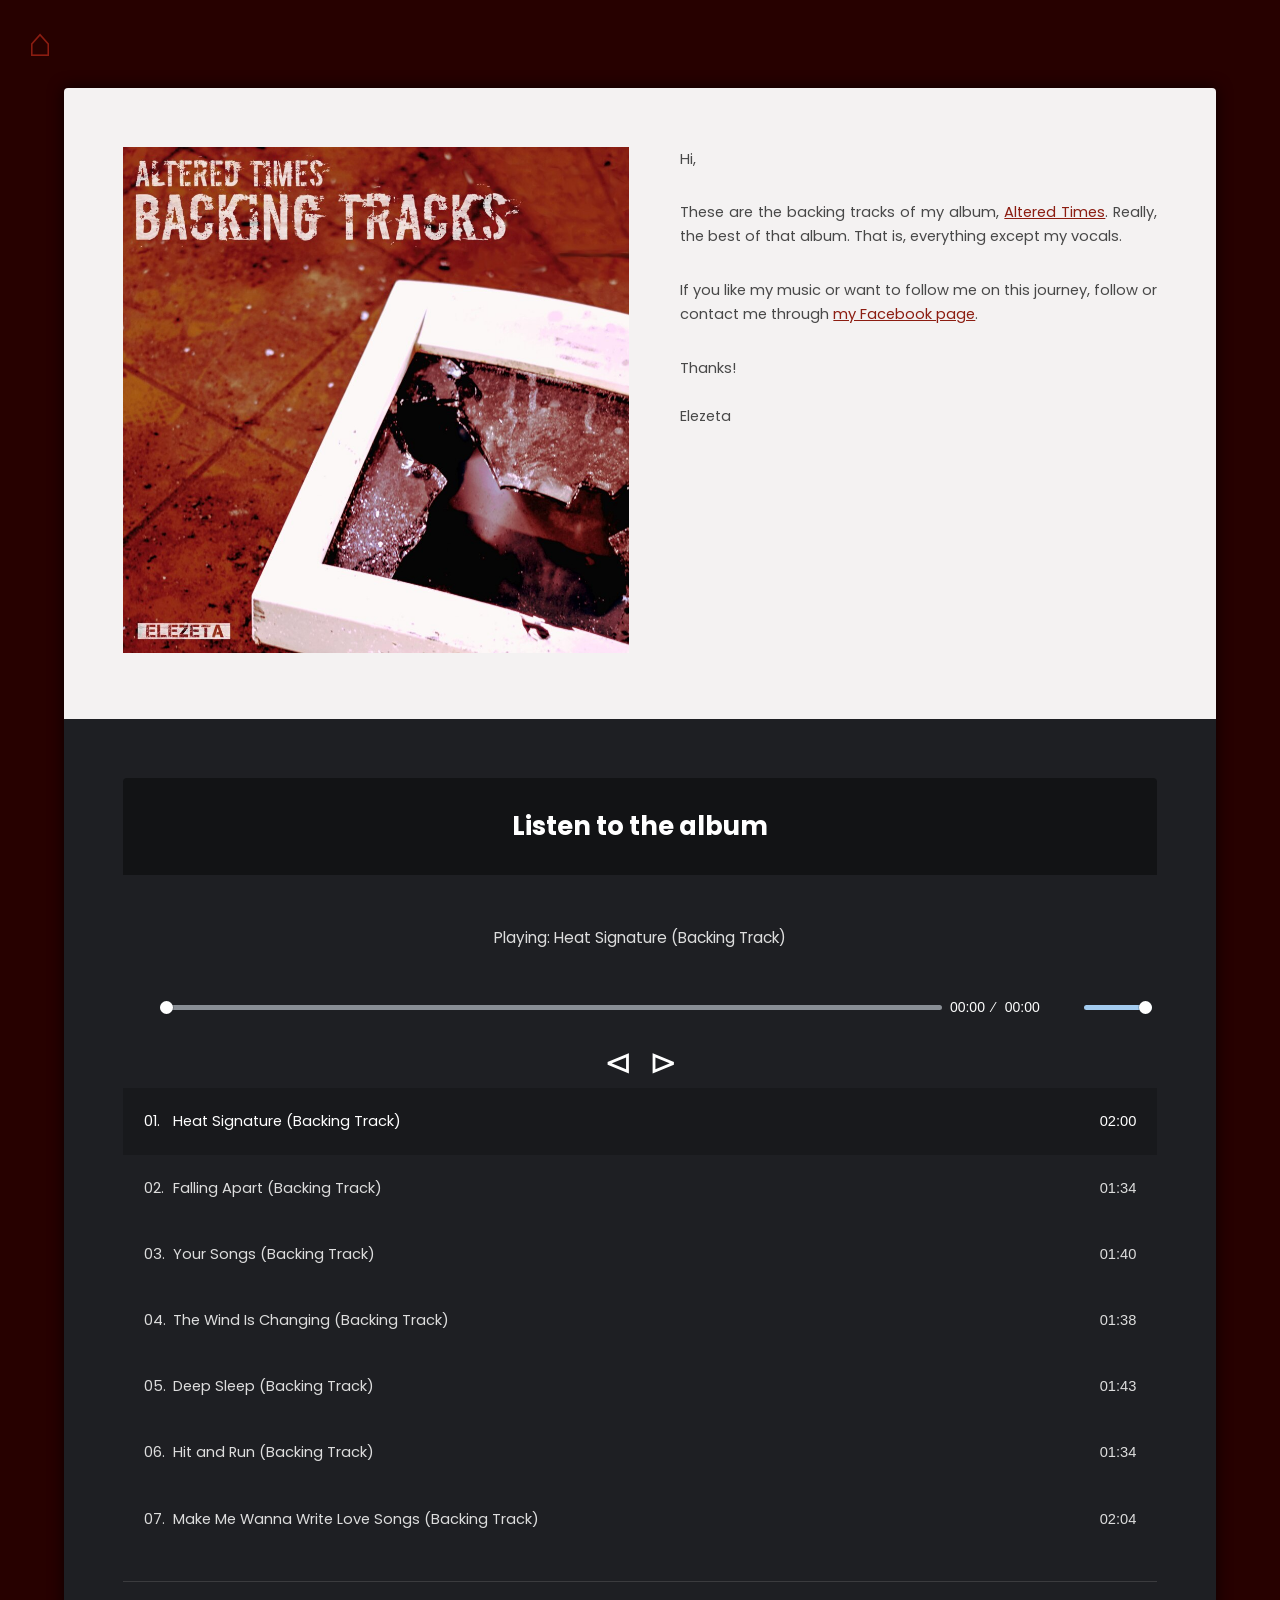
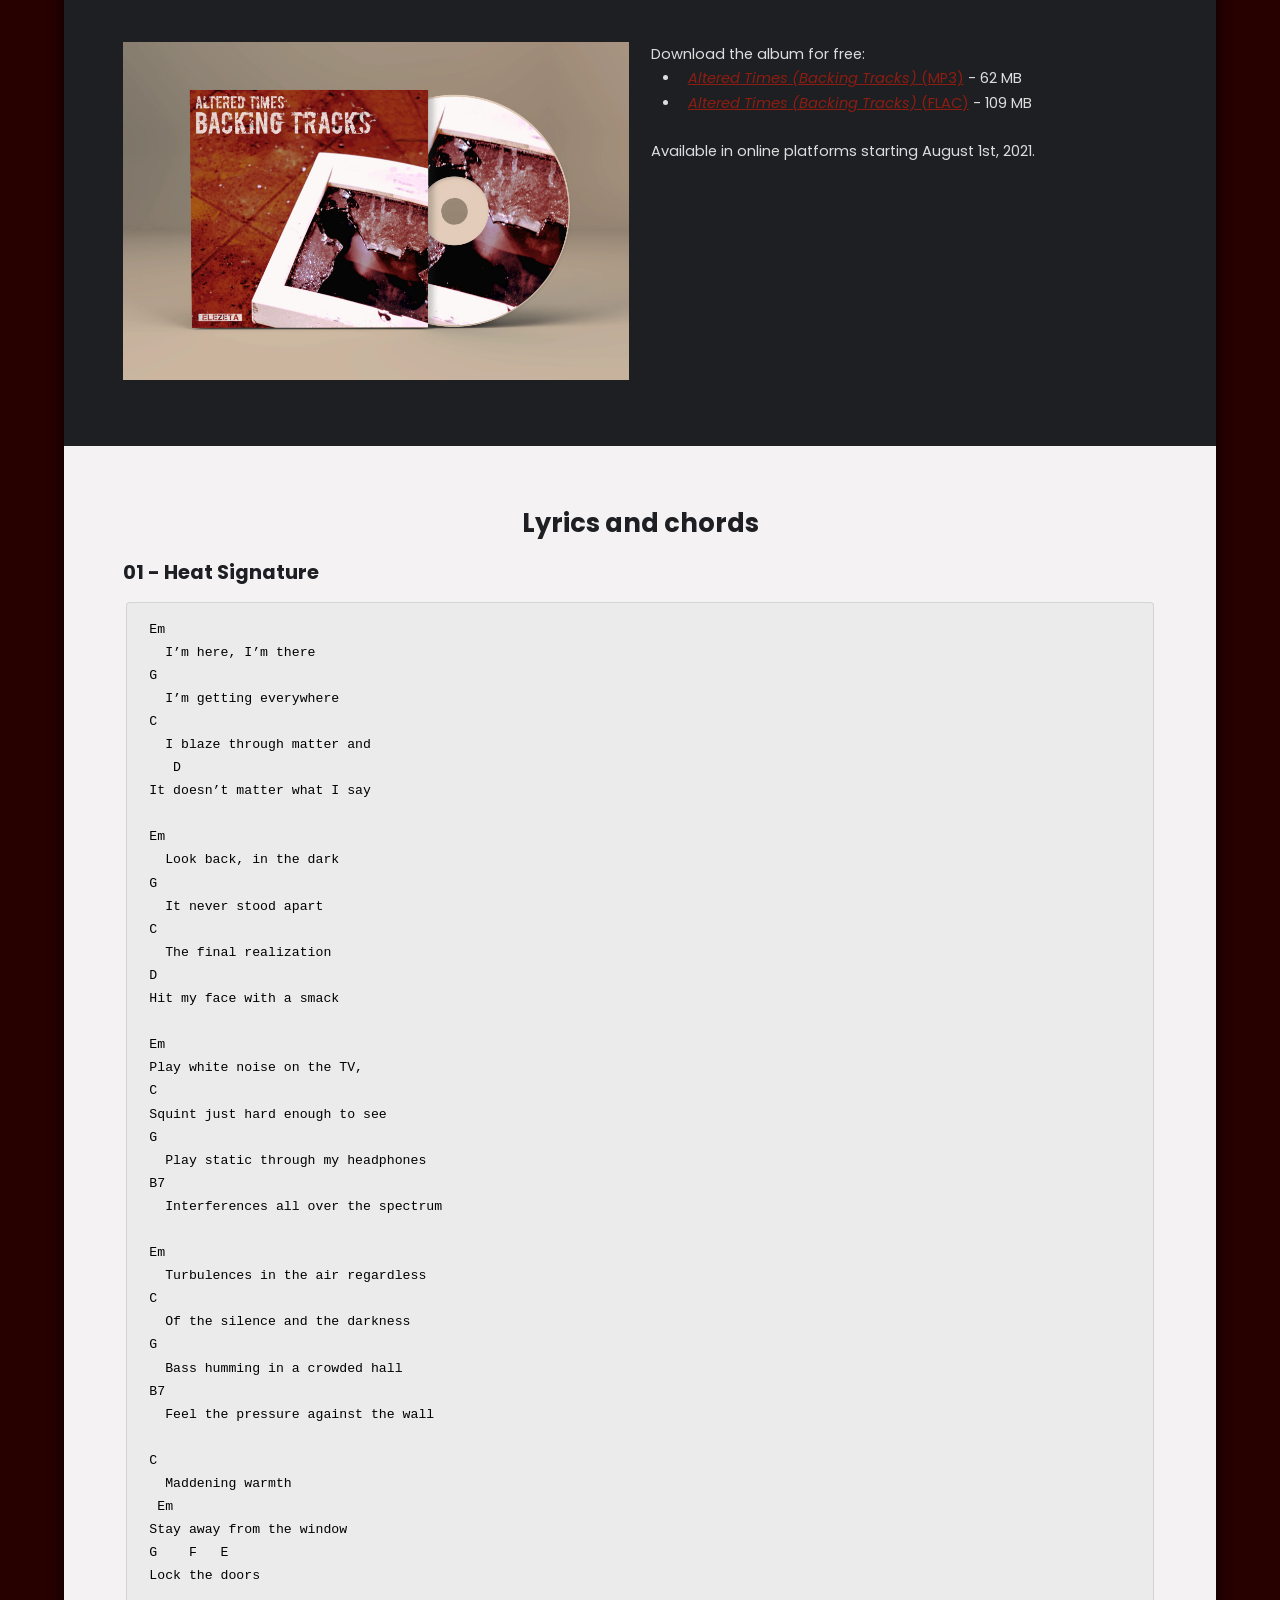
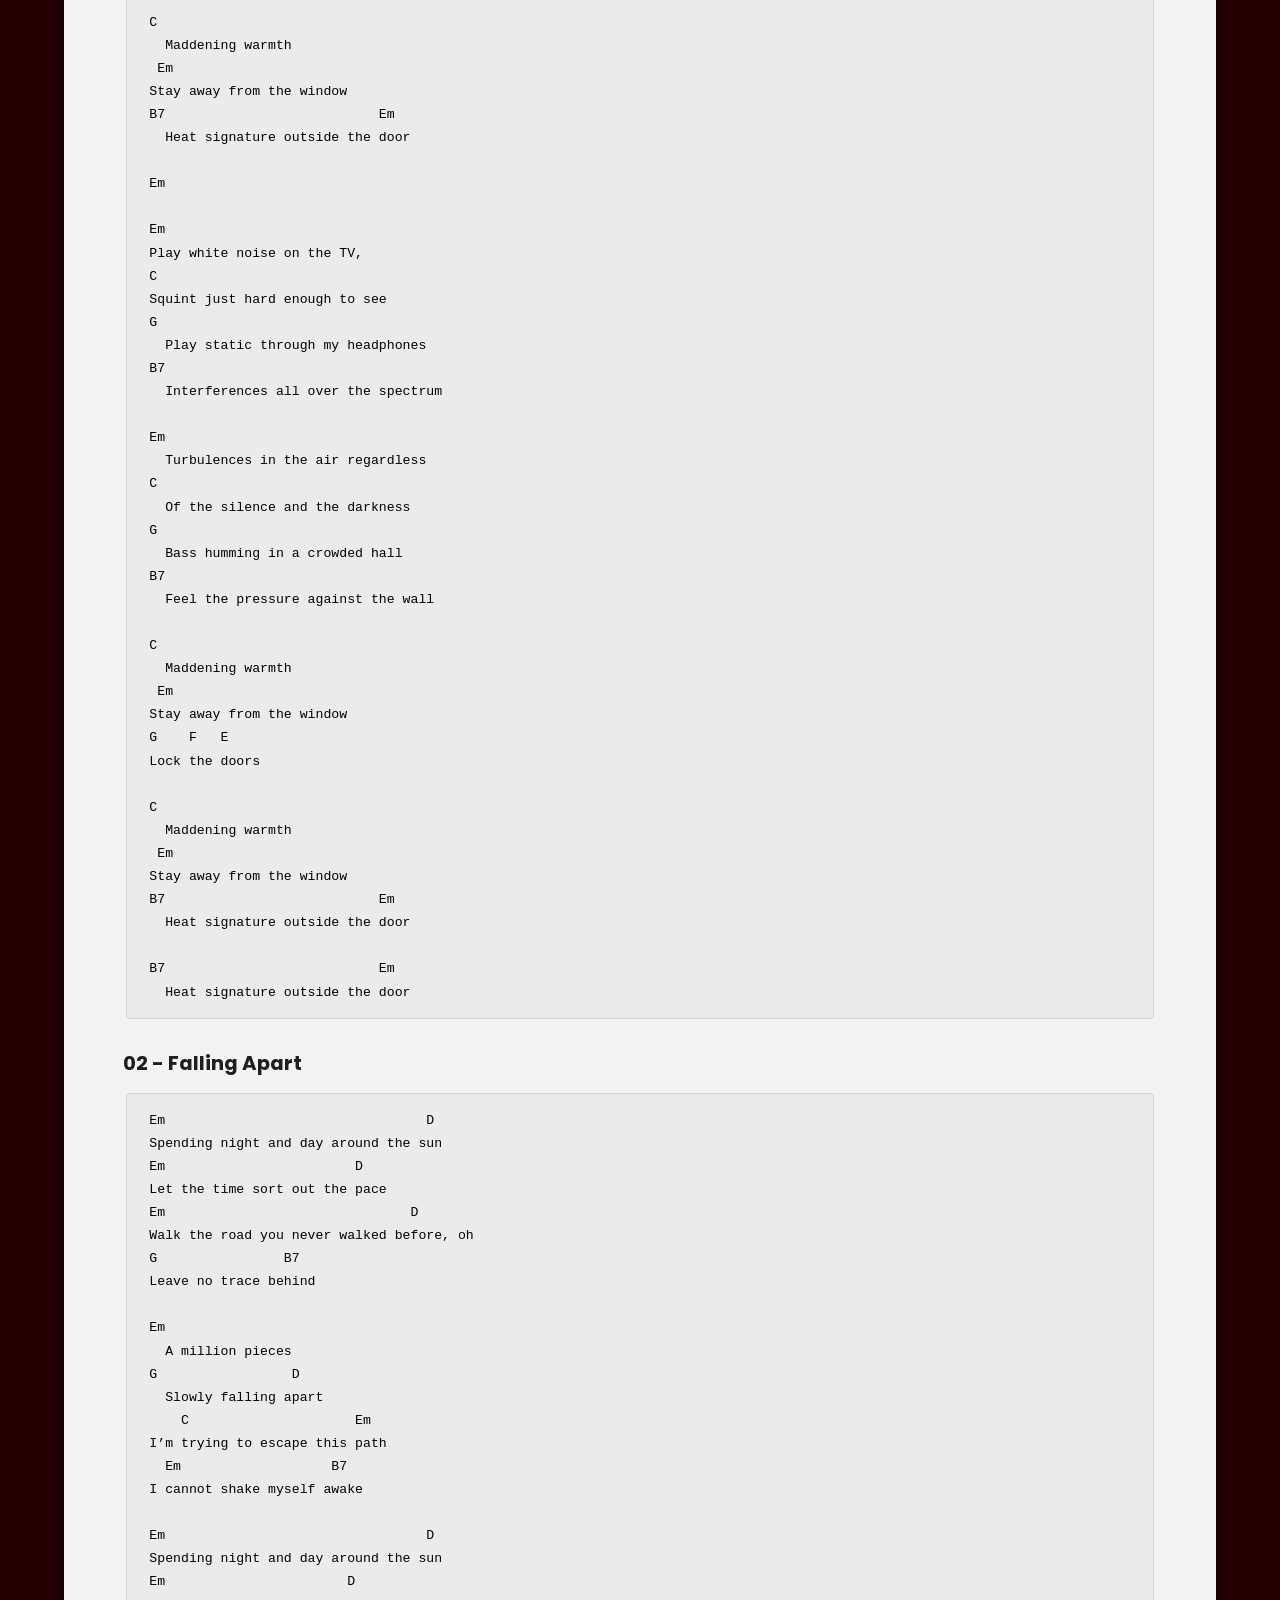
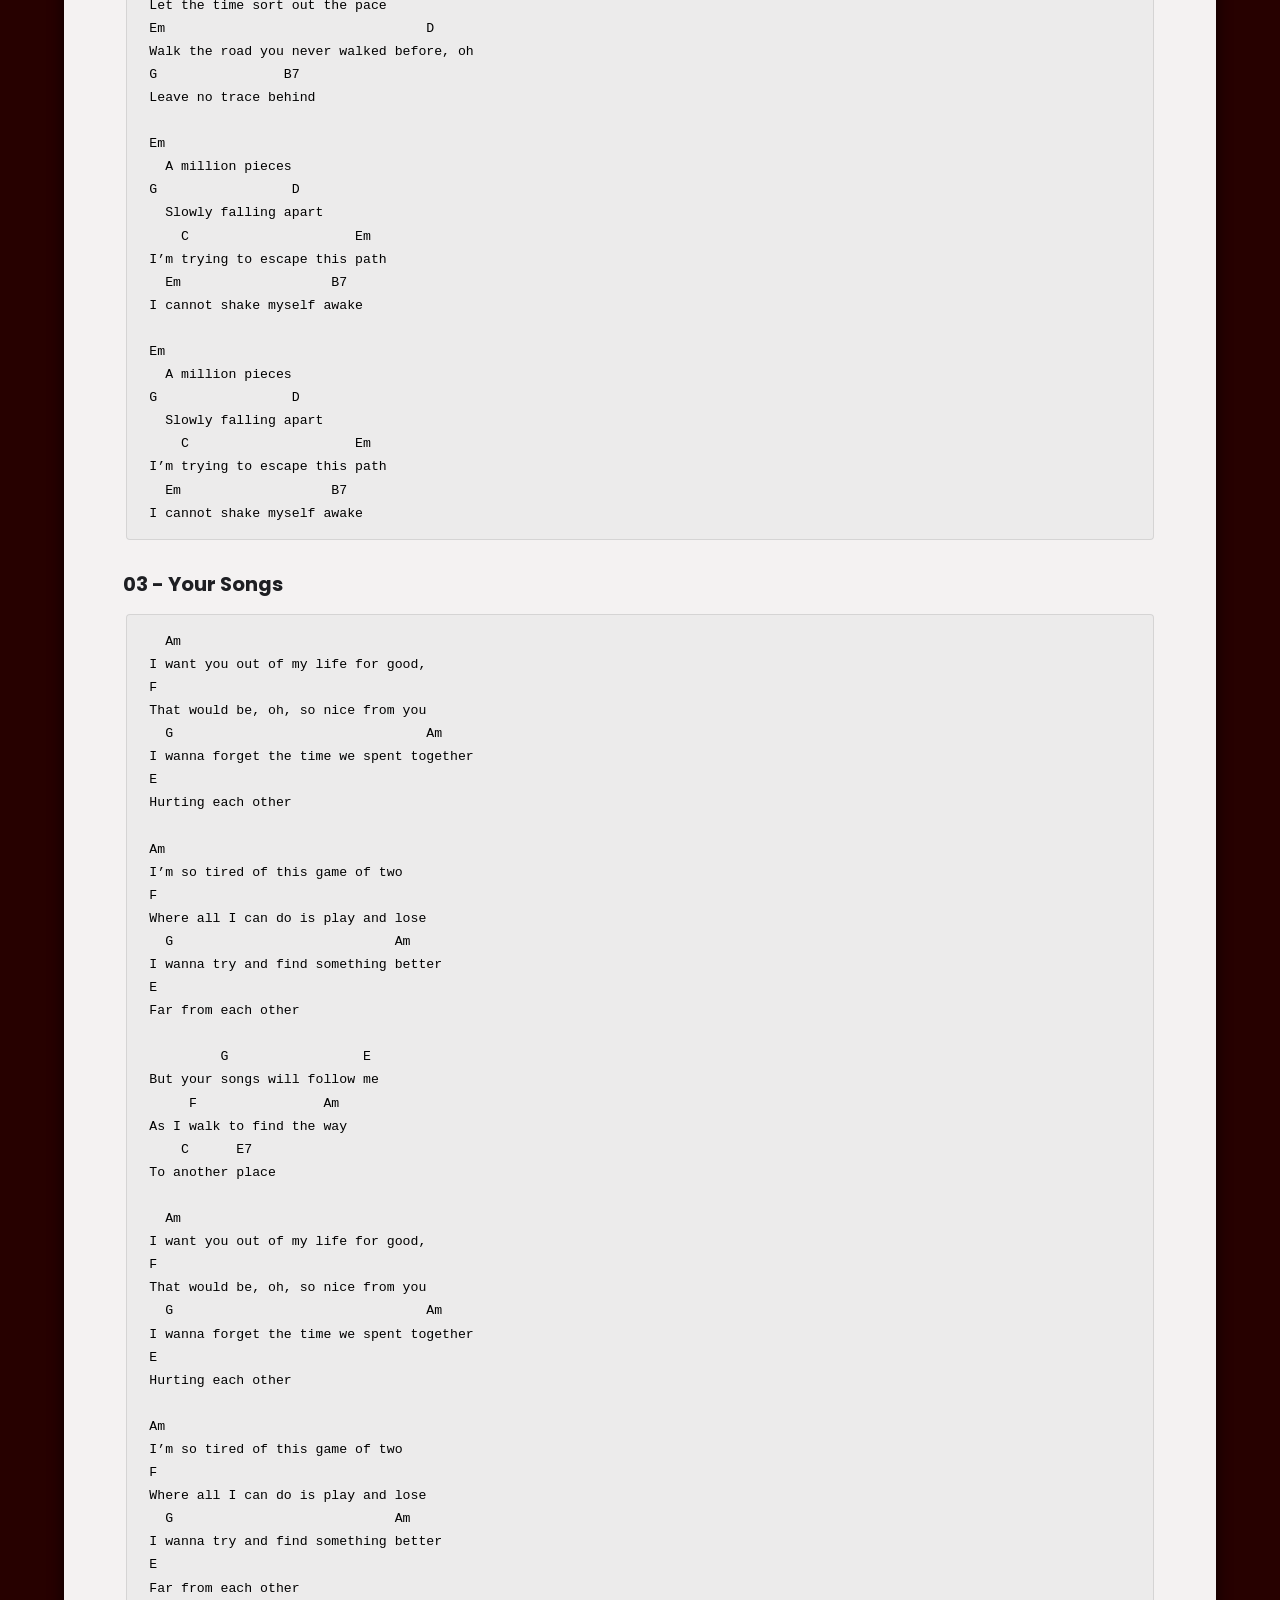
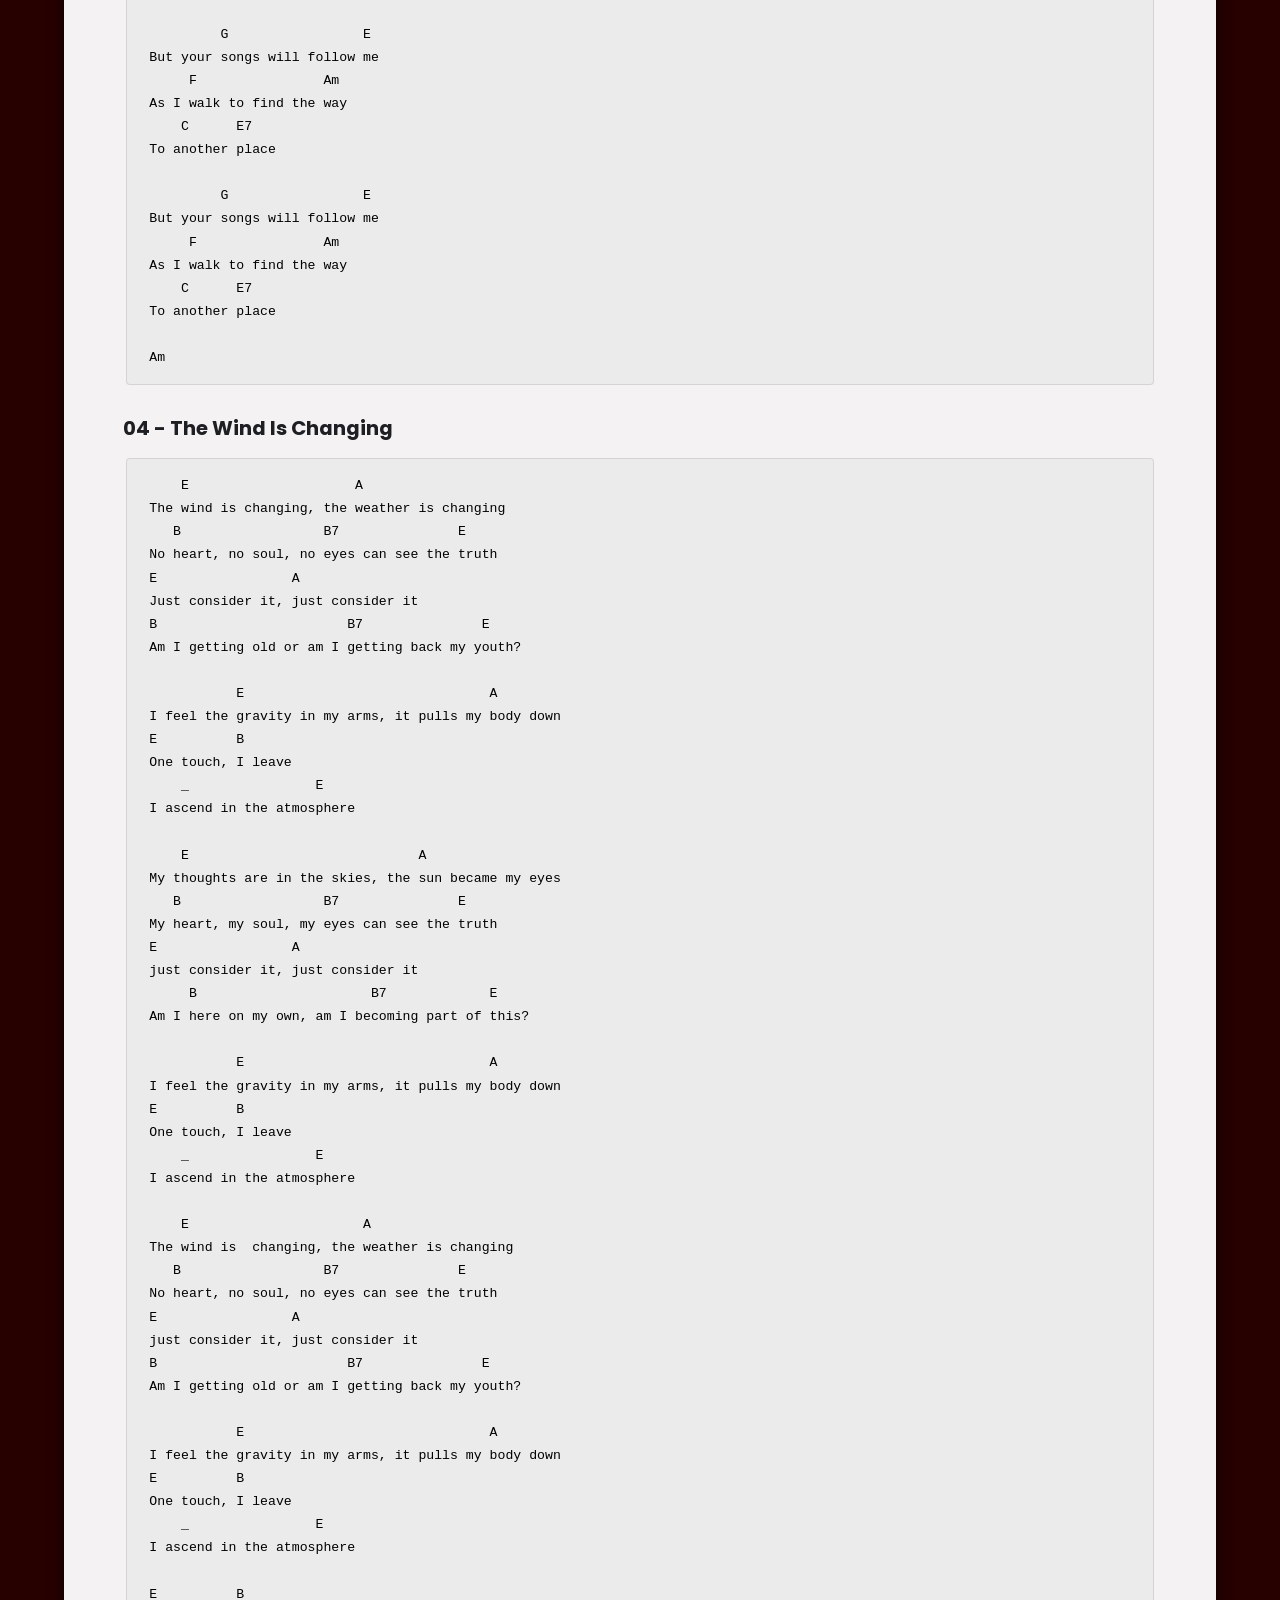
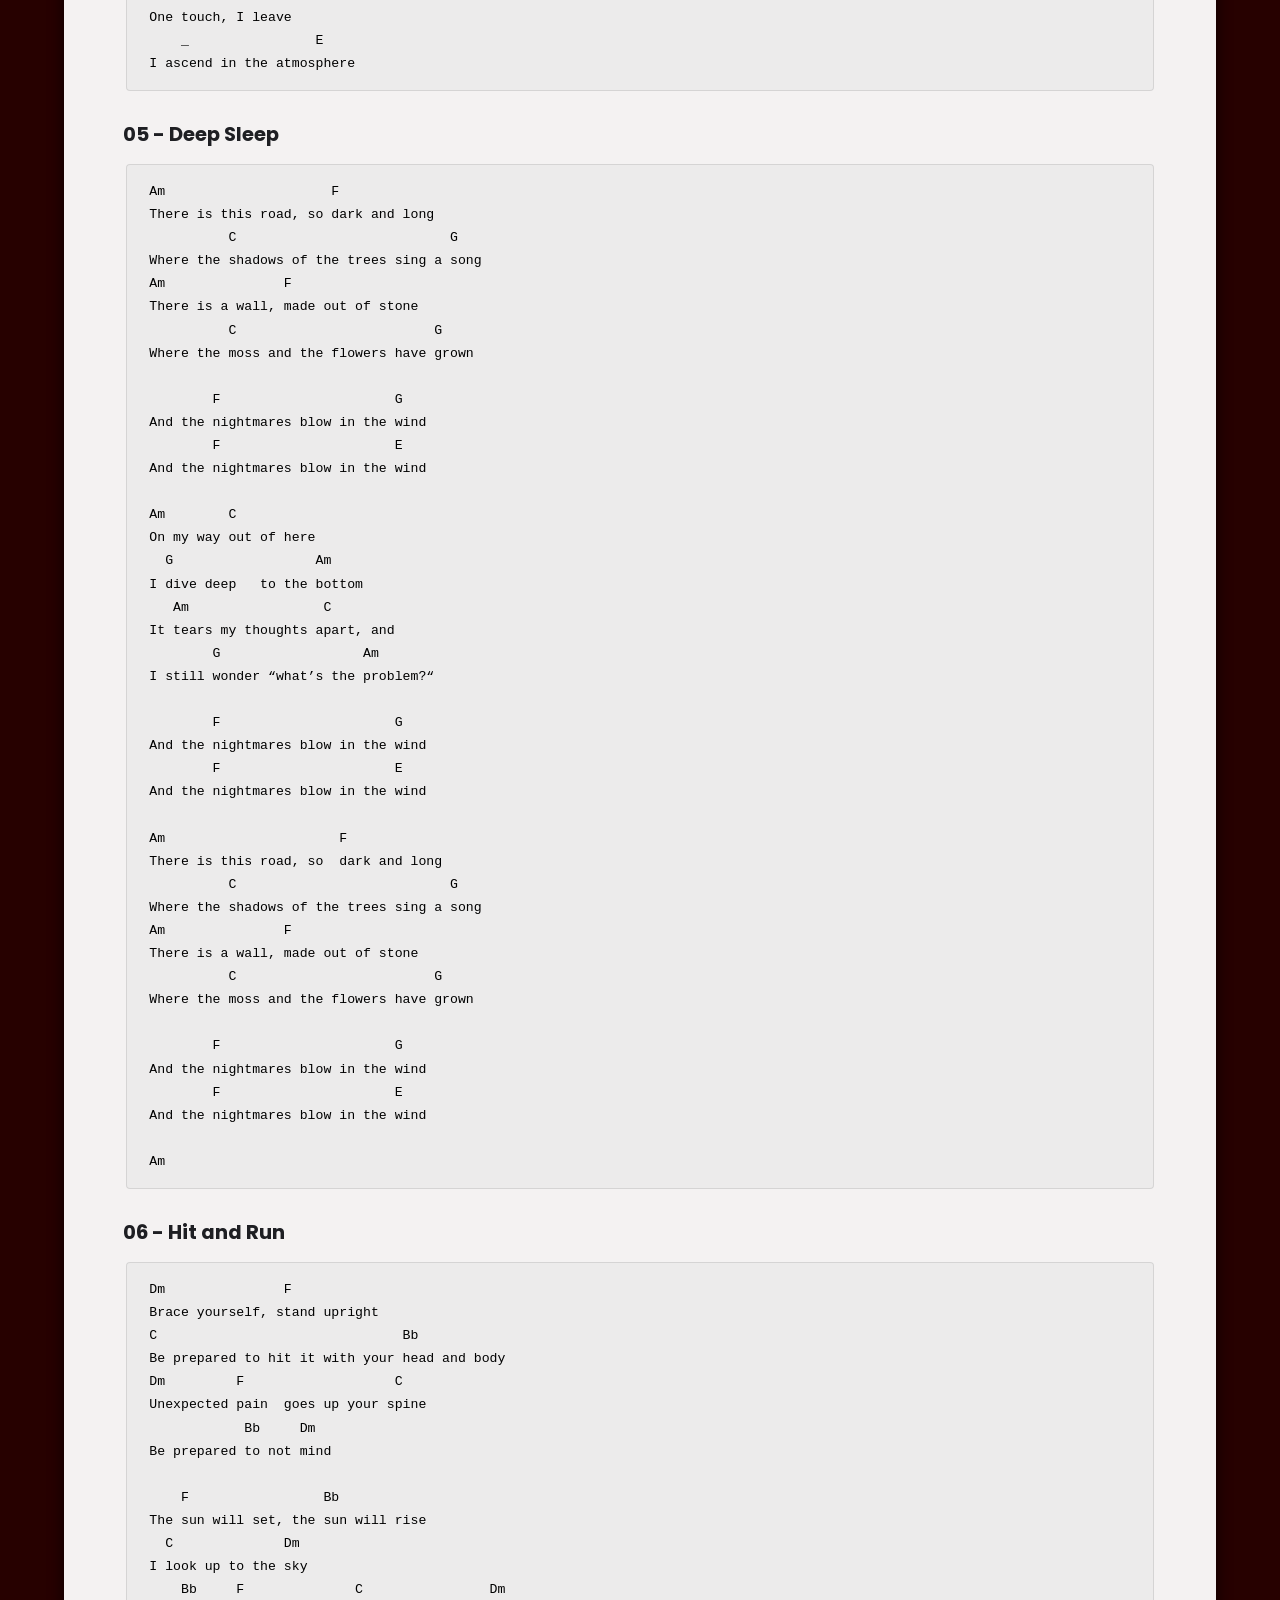
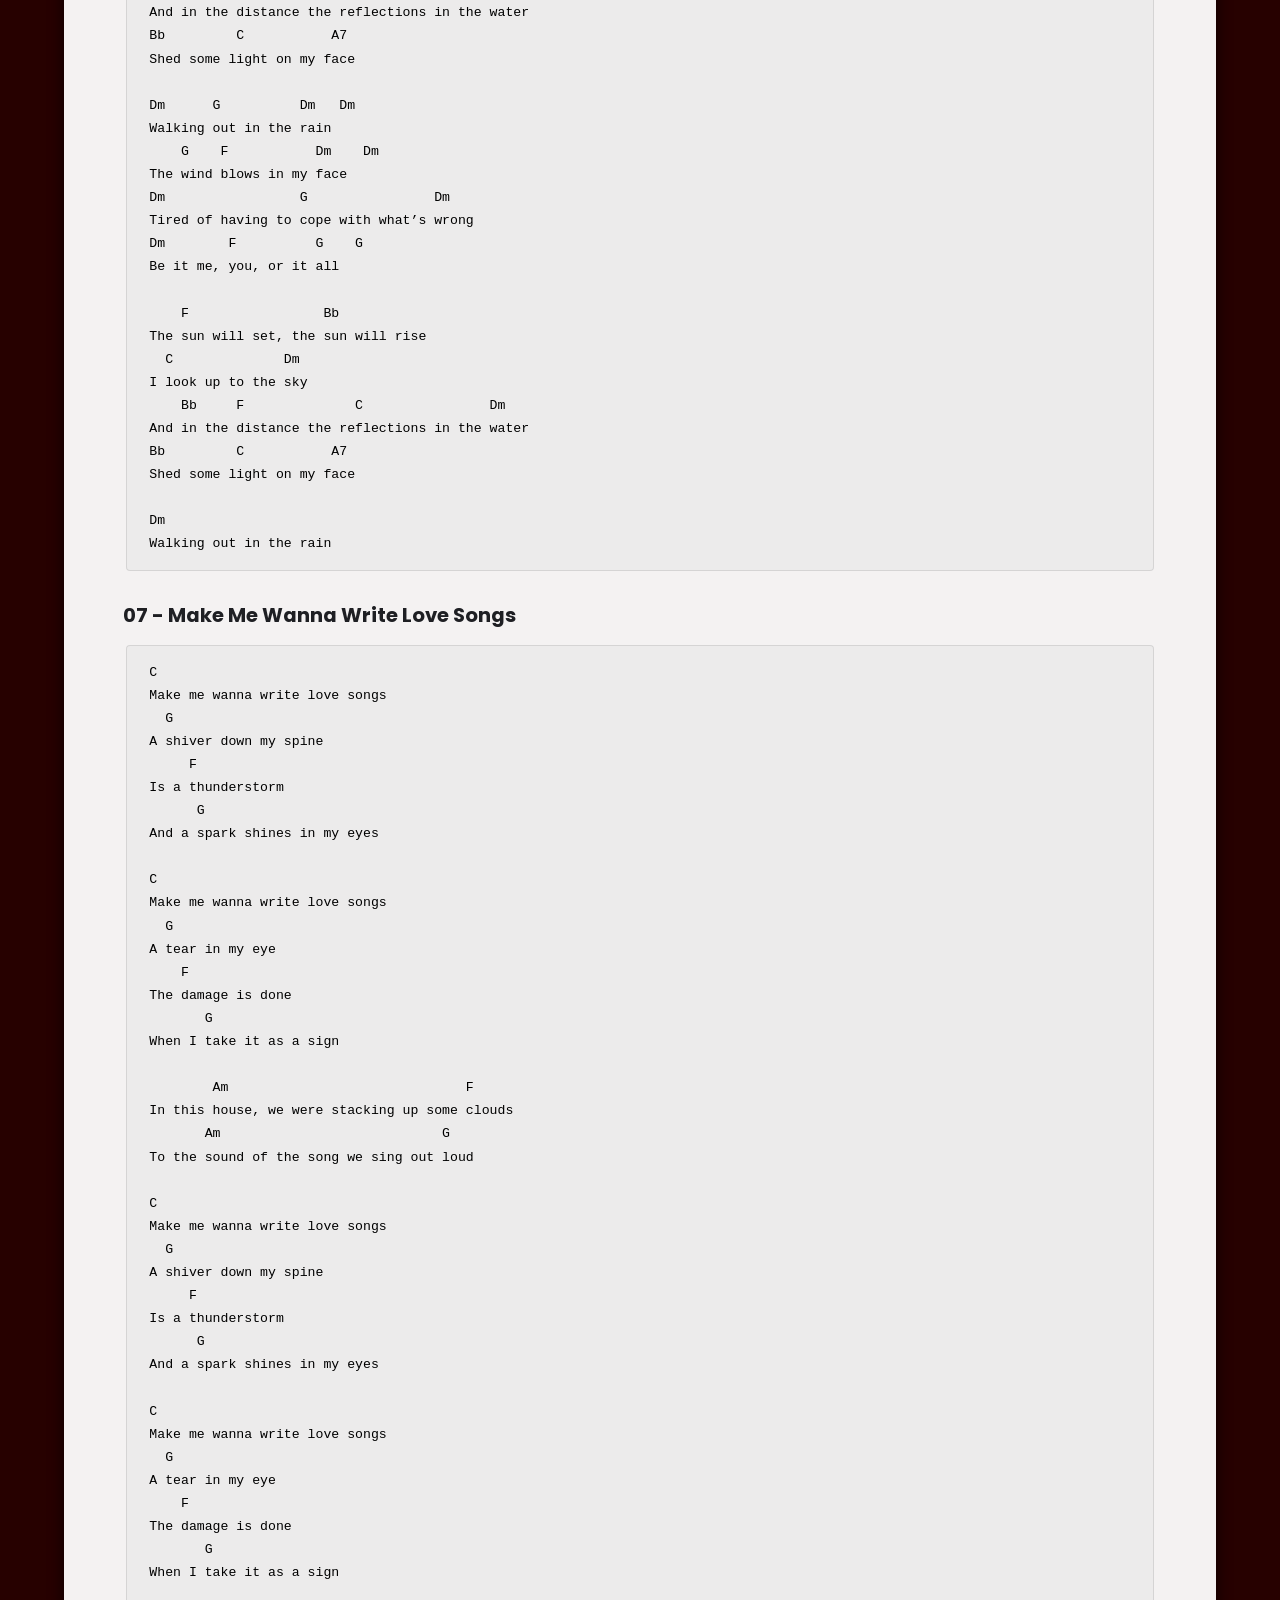
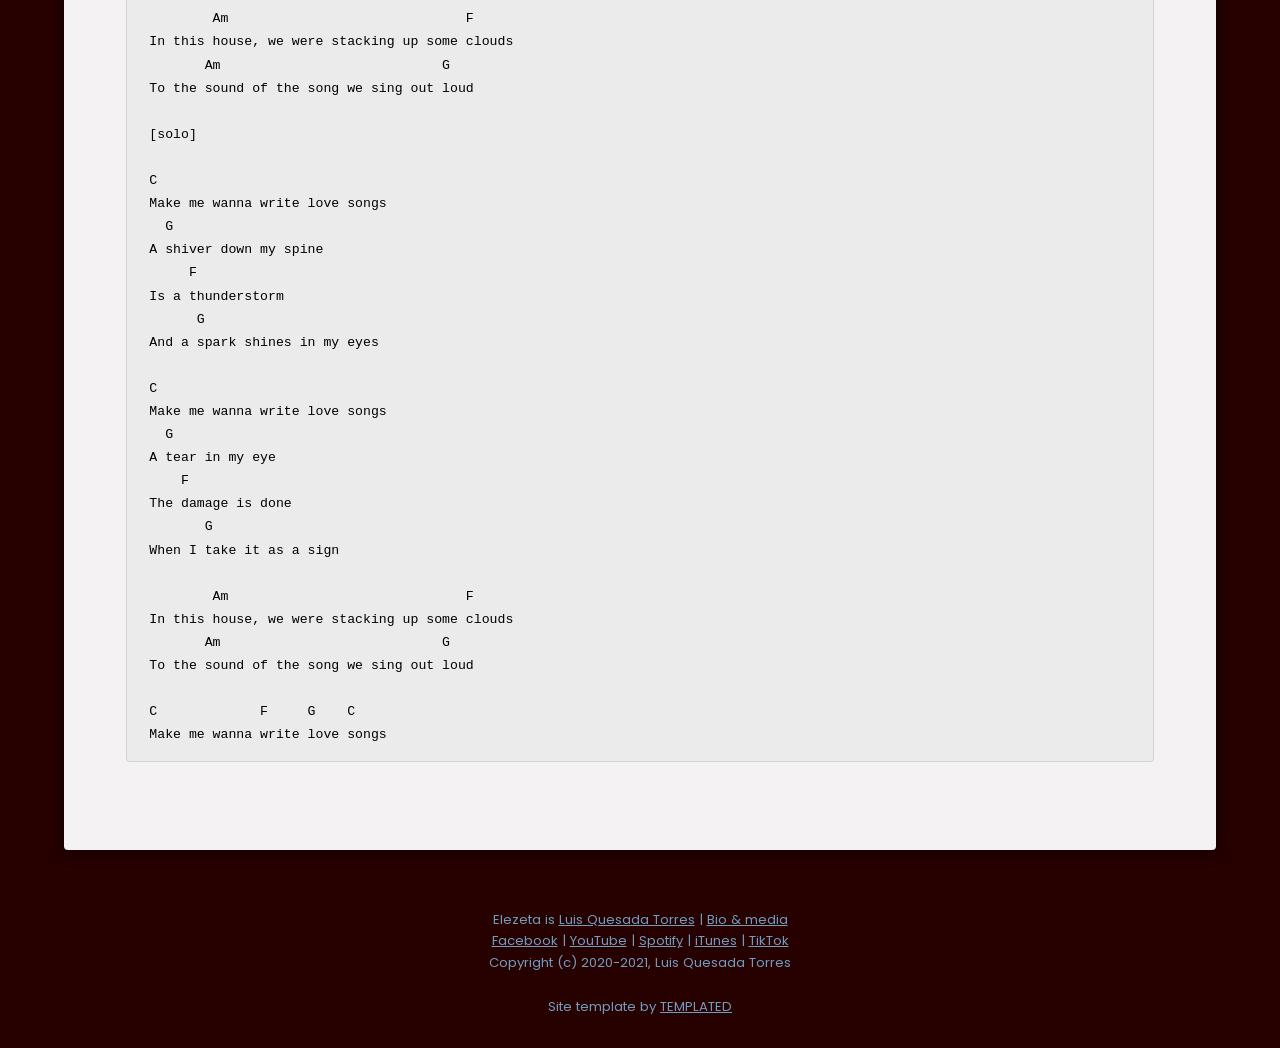
==== altered-times-backing-tracks/index.html @ d0dc77b2 "Update" ====
<!DOCTYPE HTML>
<!--
	Caminar by TEMPLATED
	templated.co @templatedco
	Released for free under the Creative Commons Attribution 3.0 license (templated.co/license)
-->
<html lang="es">
	<head>
		<title>Elezeta - Altered Times (Backing Tracks)</title>
		<meta charset="utf-8" />
		<meta name="viewport" content="width=device-width, initial-scale=1" />
                <meta property="og:url" content="https://elezeta.com/altered-times-backing-tracks/">
                <meta property="og:type" content="website">
                <meta property="og:title" content="Elezeta - Altered Times (Backing Tracks)">
                <meta property="og:site_name" content="Elezeta">
                <meta property="og:description" content="The backing tracks of the Altered Times indie pop-rock album.">
                <meta property="og:locale" content="en_US">
                <meta property="og:image" content="http://elezeta.com/altered-times-backing-tracks/cardpic.png">
                <meta property="og:image:secure_url" content="https://elezeta.com/altered-times-backing-tracks/cardpic.png">
                <meta property="og:image:width" content="3000">
                <meta property="og:image:height" content="1575">
                <meta property="og:image:type" content="image/png">
                <meta property="og:image:alt" content="A computer monitor on the floor with a a shattered screen.">
                <meta name="twitter:image:alt" content="A computer monitor on the floor with a a shattered screen.">
                <meta name="twitter:card" content="summary_large_image">
		<link rel="stylesheet" href="main.css" />
		<link rel="stylesheet" href="plyr.css" />
		<link rel="stylesheet" href="player.css" />
		<link rel="icon" type="image/png" href="favicon.png">
	</head>
	<body>
<div class="home"><a href="/">⌂</a></div>

		<!-- Main -->
			<section id="main">
				<div class="inner">

				<!-- One -->
					<section id="one" class="wrapper style1 table">

						<div class="content">
							<div class="row">
								<div class="cell">
									<img src="picture.jpg" class="image space" alt=""/>
								</div><div class="cell"><div class="left">
									<p>Hi,</p>
									<p>These are the backing tracks of my album, <a href="../altered-times">Altered Times</a>. Really, the best of that album. That is, everything except my vocals.</p>
									<p>If you like my music or want to follow me on this journey, follow or contact me through <a href="https://www.facebook.com/elezetamusic">my Facebook page</a>.</p>
									<p>Thanks!<br/><br/>
									Elezeta</p>
								</div></div>
							</div>
						</div>
					</section>

				<!-- Two -->
					<section id="two" class="wrapper style2">
						<header>
							<h2>Listen to the album</h2>
						</header>
						<div class="content">
<div class="containnr">
    <div class="column add-bottom">
        <div id="mainwrap">
            <div id="nowPlay">
                <span id="npAction">Paused...</span><span id="npTitle"></span>
            </div>
            <div id="audiowrap">
                <div id="audio0">
                    <audio id="audio1" preload controls>Your browser does not support HTML5 Audio! 😢</audio>
                </div>
                <div id="tracks">
                    <a id="btnPrev">&vltri;</a><a id="btnNext">&vrtri;</a>
                </div>
            </div>
            <div id="plwrap">
                <ul id="plList"></ul>
            </div>
        </div>
    </div>
    <div class="column add-bottom center">
    </div>
</div>

<hr>
    <div style="margin-bottom: 60px">
    </div>
	<div class="row">
		<div class="cell">
			<img src="cdshoot.jpg" class="cdshoot" alt="CD picture"/>
			<br/>
		</div>
		<div class="cell">
			Download the album for free:<ul class="margin">
				<li><a href="https://github.com/elezetamusic/elezetamusic.github.io/releases/download/altered-times-backing-tracks/Elezeta.-.Altered.Times.Backing.Tracks.mp3.zip"><i>Altered Times (Backing Tracks)</i> (MP3)</a> - 62 MB</li>
				<li><a href="https://github.com/elezetamusic/elezetamusic.github.io/releases/download/altered-times-backing-tracks/Elezeta.-.Altered.Times.Backing.Tracks.flac.zip"><i>Altered Times (Backing Tracks)</i> (FLAC)</a> - 109 MB</li>
			</ul>
			<br/>

			Available in online platforms starting August 1st, 2021.
			<!--You may also listen to the album at:<ul class="margin">
				<li><a href="https://www.youtube.com/watch?v=oWQQcstIuN0&list=OLAK5uy_l_w-8zlT-72KpCSPhkG1jiLBNpq1YJeOE">YouTube</a></li>
				<li><a href="https://open.spotify.com/album/4JGRLgOyvFWrhU09dsMORC">Spotify</a></li>
				<li><a href="https://music.apple.com/us/album/shelter/1528216720">iTunes</a></li>
			</ul>-->
			<br/>
		</div>
	</div>
</div>
</section>

				<!-- Three -->
					<section id="three" class="wrapper style1">
						<div class="content">
                                                <header class="special">
                                                        <h2>Lyrics and chords</h2>
                                                </header>
<h3 tabindex="0">01 - Heat Signature</h3>
<pre><code>Em
  I’m here, I’m there
G
  I’m getting everywhere
C
  I blaze through matter and
   D
It doesn’t matter what I say

Em
  Look back, in the dark
G
  It never stood apart
C
  The final realization
D
Hit my face with a smack

Em
Play white noise on the TV,
C
Squint just hard enough to see
G
  Play static through my headphones
B7
  Interferences all over the spectrum

Em
  Turbulences in the air regardless
C
  Of the silence and the darkness
G
  Bass humming in a crowded hall
B7
  Feel the pressure against the wall

C
  Maddening warmth
 Em
Stay away from the window
G    F   E
Lock the doors

C
  Maddening warmth
 Em
Stay away from the window
B7                           Em
  Heat signature outside the door

Em

Em
Play white noise on the TV,
C
Squint just hard enough to see
G
  Play static through my headphones
B7
  Interferences all over the spectrum

Em
  Turbulences in the air regardless
C
  Of the silence and the darkness
G
  Bass humming in a crowded hall
B7
  Feel the pressure against the wall

C
  Maddening warmth
 Em
Stay away from the window
G    F   E
Lock the doors

C
  Maddening warmth
 Em
Stay away from the window
B7                           Em
  Heat signature outside the door

B7                           Em
  Heat signature outside the door
</code></pre>

<h3 tabindex="0">02 - Falling Apart</h3>
<pre><code>Em                                 D
Spending night and day around the sun
Em                        D
Let the time sort out the pace
Em                               D
Walk the road you never walked before, oh
G                B7
Leave no trace behind 

Em 
  A million pieces
G                 D
  Slowly falling apart
    C                     Em
I’m trying to escape this path
  Em                   B7
I cannot shake myself awake

Em                                 D
Spending night and day around the sun
Em                       D
Let the time sort out the pace
Em                                 D
Walk the road you never walked before, oh
G                B7
Leave no trace behind 

Em 
  A million pieces
G                 D
  Slowly falling apart
    C                     Em
I’m trying to escape this path
  Em                   B7
I cannot shake myself awake

Em 
  A million pieces
G                 D
  Slowly falling apart
    C                     Em
I’m trying to escape this path
  Em                   B7
I cannot shake myself awake
</code></pre>

<h3 tabindex="0">03 - Your Songs</h3>
<pre><code>  Am
I want you out of my life for good,
F
That would be, oh, so nice from you
  G                                Am
I wanna forget the time we spent together
E
Hurting each other

Am
I’m so tired of this game of two 
F
Where all I can do is play and lose
  G                            Am
I wanna try and find something better
E
Far from each other

         G                 E
But your songs will follow me
     F                Am
As I walk to find the way
    C      E7
To another place

  Am
I want you out of my life for good,
F
That would be, oh, so nice from you
  G                                Am
I wanna forget the time we spent together
E
Hurting each other

Am
I’m so tired of this game of two 
F
Where all I can do is play and lose
  G                            Am
I wanna try and find something better
E
Far from each other

         G                 E
But your songs will follow me
     F                Am
As I walk to find the way
    C      E7
To another place

         G                 E
But your songs will follow me
     F                Am
As I walk to find the way
    C      E7
To another place

Am
</code></pre>

<h3 tabindex="0">04 - The Wind Is Changing</h3>
<pre><code>    E                     A
The wind is changing, the weather is changing
   B                  B7               E
No heart, no soul, no eyes can see the truth
E                 A
Just consider it, just consider it
B                        B7               E
Am I getting old or am I getting back my youth?

           E                               A
I feel the gravity in my arms, it pulls my body down
E          B
One touch, I leave
    _                E 
I ascend in the atmosphere

    E                             A
My thoughts are in the skies, the sun became my eyes
   B                  B7               E
My heart, my soul, my eyes can see the truth
E                 A
just consider it, just consider it
     B                      B7             E
Am I here on my own, am I becoming part of this?

           E                               A
I feel the gravity in my arms, it pulls my body down
E          B
One touch, I leave
    _                E 
I ascend in the atmosphere

    E                      A
The wind is  changing, the weather is changing
   B                  B7               E
No heart, no soul, no eyes can see the truth
E                 A
just consider it, just consider it
B                        B7               E
Am I getting old or am I getting back my youth?

           E                               A
I feel the gravity in my arms, it pulls my body down
E          B
One touch, I leave
    _                E 
I ascend in the atmosphere

E          B
One touch, I leave
    _                E 
I ascend in the atmosphere
</code></pre>

<h3 tabindex="0">05 - Deep Sleep</h3>
<pre><code>Am                     F
There is this road, so dark and long
          C                           G
Where the shadows of the trees sing a song
Am               F
There is a wall, made out of stone
          C                         G
Where the moss and the flowers have grown

        F                      G
And the nightmares blow in the wind
        F                      E
And the nightmares blow in the wind

Am        C
On my way out of here
  G                  Am
I dive deep   to the bottom
   Am                 C
It tears my thoughts apart, and
        G                  Am
I still wonder “what’s the problem?“

        F                      G
And the nightmares blow in the wind
        F                      E
And the nightmares blow in the wind

Am                      F
There is this road, so  dark and long
          C                           G
Where the shadows of the trees sing a song
Am               F
There is a wall, made out of stone
          C                         G
Where the moss and the flowers have grown

        F                      G
And the nightmares blow in the wind
        F                      E
And the nightmares blow in the wind

Am
</code></pre>

<h3 tabindex="0">06 - Hit and Run</h3>
<pre><code>Dm               F
Brace yourself, stand upright
C                               Bb
Be prepared to hit it with your head and body
Dm         F                   C
Unexpected pain  goes up your spine
            Bb     Dm
Be prepared to not mind

    F                 Bb
The sun will set, the sun will rise
  C              Dm
I look up to the sky 
    Bb     F              C                Dm
And in the distance the reflections in the water
Bb         C           A7
Shed some light on my face

Dm      G          Dm   Dm
Walking out in the rain
    G    F           Dm    Dm
The wind blows in my face
Dm                 G                Dm
Tired of having to cope with what’s wrong
Dm        F          G    G
Be it me, you, or it all

    F                 Bb
The sun will set, the sun will rise
  C              Dm
I look up to the sky 
    Bb     F              C                Dm
And in the distance the reflections in the water
Bb         C           A7
Shed some light on my face

Dm
Walking out in the rain
</code></pre>

<h3 tabindex="0">07 - Make Me Wanna Write Love Songs</h3>
<pre><code>C
Make me wanna write love songs
  G
A shiver down my spine
     F
Is a thunderstorm
      G             
And a spark shines in my eyes

C
Make me wanna write love songs
  G
A tear in my eye
    F
The damage is done
       G             
When I take it as a sign

        Am                              F
In this house, we were stacking up some clouds
       Am                            G
To the sound of the song we sing out loud

C
Make me wanna write love songs
  G
A shiver down my spine
     F
Is a thunderstorm
      G             
And a spark shines in my eyes

C
Make me wanna write love songs
  G
A tear in my eye
    F
The damage is done
       G             
When I take it as a sign

        Am                              F
In this house, we were stacking up some clouds
       Am                            G
To the sound of the song we sing out loud

[solo]

C
Make me wanna write love songs
  G
A shiver down my spine
     F
Is a thunderstorm
      G             
And a spark shines in my eyes

C
Make me wanna write love songs
  G
A tear in my eye
    F
The damage is done
       G             
When I take it as a sign

        Am                              F
In this house, we were stacking up some clouds
       Am                            G
To the sound of the song we sing out loud

C             F     G    C
Make me wanna write love songs
</code></pre>
						</div>
					</section>

				</div>
			</section>

		<!-- Footer -->
                                        <footer id="footer">
                                        <div class="copyright" tabindex="-1">
                                        Elezeta is <a href="https://luisquesada.com" tabindex="-1">Luis Quesada Torres</a> | <a href="/about.html">Bio & media</a><br/>
<a href="https://www.facebook.com/elezetamusic">Facebook</a> | <a href="https://www.youtube.com/elezetamusic">YouTube</a> | <a href="https://open.spotify.com/artist/3RPEdOJGGdk3kOnmVq3dgX">Spotify</a> | <a href="https://itunes.apple.com/us/artist/1515136719">iTunes</a> | <a href="https://tiktok.com/@elezetamusic">TikTok</a><br/>
Copyright (c) 2020-2021, Luis Quesada Torres<br/><br/>
Site template by <a href="https://templated.co" tabindex="-1">TEMPLATED</a>
                                        </div>
                                        </footer>

		<!-- Scripts -->
			<script src="jquery.min.js"></script>
			<script src="jquery.poptrox.min.js"></script>
			<script src="skel.min.js"></script>
			<script src="util.js"></script>
			<script src="main.js"></script>
			<script src="plyr.min.js"></script>
			<script src="player.js"></script>

	</body>
</html>
---- altered-times-backing-tracks/main.css ----
@import url("https://fonts.googleapis.com/css?family=Poppins:300,400,500,600,700");

/*
	Caminar by TEMPLATED
	templated.co @templatedco
	Released for free under the Creative Commons Attribution 3.0 license (templated.co/license)
	This copy is edited
*/

/* Reset */

	html, body, div, span, applet, object, iframe, h1, h2, h3, h4, h5, h6, p, blockquote, pre, a, abbr, acronym, address, big, cite, code, del, dfn, em, img, ins, kbd, q, s, samp, small, strike, strong, sub, sup, tt, var, b, u, i, center, dl, dt, dd, ol, ul, li, fieldset, form, label, legend, table, caption, tbody, tfoot, thead, tr, th, td, article, aside, canvas, details, embed, figure, figcaption, footer, header, hgroup, menu, nav, output, ruby, section, summary, time, mark, audio, video {
		margin: 0;
		padding: 0;
		border: 0;
		font-size: 100%;
		font: inherit;
		vertical-align: baseline;
	}

	article, aside, details, figcaption, figure, footer, header, hgroup, menu, nav, section {
		display: block;
	}

	body {
                line-height: 1;
	}

	ol, ul {
		list-style: none;
	}

	blockquote, q {
		quotes: none;
	}

	blockquote:before, blockquote:after, q:before, q:after {
		content: '';
		content: none;
	}

	table {
		border-collapse: collapse;
		border-spacing: 0;
	}

	body {
		-webkit-text-size-adjust: none;
	}

/* Box Model */

	*, *:before, *:after {
		-moz-box-sizing: border-box;
		-webkit-box-sizing: border-box;
		box-sizing: border-box;
	}

/* Containers */

	.container {
		margin-left: auto;
		margin-right: auto;
	}

	.container.\31 25\25 {
		width: 100%;
		max-width: 100rem;
		min-width: 80rem;
	}

	.container.\37 5\25 {
		width: 60rem;
	}

	.container.\35 0\25 {
		width: 40rem;
	}

	.container.\32 5\25 {
		width: 20rem;
	}

	.container {
		width: 80rem;
	}

	@media screen and (max-width: 1680px) {

		.container.\31 25\25 {
			width: 100%;
			max-width: 100rem;
			min-width: 80rem;
		}

		.container.\37 5\25 {
			width: 60rem;
		}

		.container.\35 0\25 {
			width: 40rem;
		}

		.container.\32 5\25 {
			width: 20rem;
		}

		.container {
			width: 80rem;
		}

	}

	@media screen and (max-width: 1280px) {

		.container.\31 25\25 {
			width: 100%;
			max-width: 81.25rem;
			min-width: 65rem;
		}

		.container.\37 5\25 {
			width: 48.75rem;
		}

		.container.\35 0\25 {
			width: 32.5rem;
		}

		.container.\32 5\25 {
			width: 16.25rem;
		}

		.container {
			width: 65rem;
		}

	}

	@media screen and (max-width: 980px) {

		.container.\31 25\25 {
			width: 100%;
			max-width: 112.5%;
			min-width: 90%;
		}

		.container.\37 5\25 {
			width: 67.5%;
		}

		.container.\35 0\25 {
			width: 45%;
		}

		.container.\32 5\25 {
			width: 22.5%;
		}

		.container {
			width: 90%;
		}

	}

	@media screen and (max-width: 736px) {

		.container.\31 25\25 {
			width: 100%;
			max-width: 112.5%;
			min-width: 90%;
		}

		.container.\37 5\25 {
			width: 67.5%;
		}

		.container.\35 0\25 {
			width: 45%;
		}

		.container.\32 5\25 {
			width: 22.5%;
		}

		.container {
			width: 90% !important;
		}

	}

	@media screen and (max-width: 480px) {

		.container.\31 25\25 {
			width: 100%;
			max-width: 112.5%;
			min-width: 90%;
		}

		.container.\37 5\25 {
			width: 67.5%;
		}

		.container.\35 0\25 {
			width: 45%;
		}

		.container.\32 5\25 {
			width: 22.5%;
		}

		.container {
			width: 90% !important;
		}

	}

/* Grid */

	.row {
		border-bottom: solid 1px transparent;
		-moz-box-sizing: border-box;
		-webkit-box-sizing: border-box;
		box-sizing: border-box;
	}

	.row > * {
		float: left;
		-moz-box-sizing: border-box;
		-webkit-box-sizing: border-box;
		box-sizing: border-box;
	}

	.row:after, .row:before {
		content: '';
		display: block;
		clear: both;
		height: 0;
	}

	.row.uniform > * > :first-child {
		margin-top: 0;
	}

	.row.uniform > * > :last-child {
		margin-bottom: 0;
	}

	.row.\30 \25 > * {
		padding: 0 0 0 0rem;
	}

	.row.\30 \25 {
		margin: 0 0 -1px 0rem;
	}

	.row.uniform.\30 \25 > * {
		padding: 0rem 0 0 0rem;
	}

	.row.uniform.\30 \25 {
		margin: 0rem 0 -1px 0rem;
	}

	.row > * {
		padding: 0 0 0 2rem;
	}

	.row {
		margin: 0 0 -1px -2rem;
	}

	.row.uniform > * {
		padding: 2rem 0 0 2rem;
	}

	.row.uniform {
		margin: -2rem 0 -1px -2rem;
	}

	.row.\32 00\25 > * {
		padding: 0 0 0 4rem;
	}

	.row.\32 00\25 {
		margin: 0 0 -1px -4rem;
	}

	.row.uniform.\32 00\25 > * {
		padding: 4rem 0 0 4rem;
	}

	.row.uniform.\32 00\25 {
		margin: -4rem 0 -1px -4rem;
	}

	.row.\31 50\25 > * {
		padding: 0 0 0 3rem;
	}

	.row.\31 50\25 {
		margin: 0 0 -1px -3rem;
	}

	.row.uniform.\31 50\25 > * {
		padding: 3rem 0 0 3rem;
	}

	.row.uniform.\31 50\25 {
		margin: -3rem 0 -1px -3rem;
	}

	.row.\35 0\25 > * {
		padding: 0 0 0 1rem;
	}

	.row.\35 0\25 {
		margin: 0 0 -1px -1rem;
	}

	.row.uniform.\35 0\25 > * {
		padding: 1rem 0 0 1rem;
	}

	.row.uniform.\35 0\25 {
		margin: -1rem 0 -1px -1rem;
	}

	.row.\32 5\25 > * {
		padding: 0 0 0 0.5rem;
	}

	.row.\32 5\25 {
		margin: 0 0 -1px -0.5rem;
	}

	.row.uniform.\32 5\25 > * {
		padding: 0.5rem 0 0 0.5rem;
	}

	.row.uniform.\32 5\25 {
		margin: -0.5rem 0 -1px -0.5rem;
	}

	.\31 2u, .\31 2u\24 {
		width: 100%;
		clear: none;
		margin-left: 0;
	}

	.\31 1u, .\31 1u\24 {
		width: 91.6666666667%;
		clear: none;
		margin-left: 0;
	}

	.\31 0u, .\31 0u\24 {
		width: 83.3333333333%;
		clear: none;
		margin-left: 0;
	}

	.\39 u, .\39 u\24 {
		width: 75%;
		clear: none;
		margin-left: 0;
	}

	.\38 u, .\38 u\24 {
		width: 66.6666666667%;
		clear: none;
		margin-left: 0;
	}

	.\37 u, .\37 u\24 {
		width: 58.3333333333%;
		clear: none;
		margin-left: 0;
	}

	.\36 u, .\36 u\24 {
		width: 50%;
		clear: none;
		margin-left: 0;
	}

	.\35 u, .\35 u\24 {
		width: 41.6666666667%;
		clear: none;
		margin-left: 0;
	}

	.\34 u, .\34 u\24 {
		width: 33.3333333333%;
		clear: none;
		margin-left: 0;
	}

	.\33 u, .\33 u\24 {
		width: 25%;
		clear: none;
		margin-left: 0;
	}

	.\32 u, .\32 u\24 {
		width: 16.6666666667%;
		clear: none;
		margin-left: 0;
	}

	.\31 u, .\31 u\24 {
		width: 8.3333333333%;
		clear: none;
		margin-left: 0;
	}

	.\31 2u\24 + *,
	.\31 1u\24 + *,
	.\31 0u\24 + *,
	.\39 u\24 + *,
	.\38 u\24 + *,
	.\37 u\24 + *,
	.\36 u\24 + *,
	.\35 u\24 + *,
	.\34 u\24 + *,
	.\33 u\24 + *,
	.\32 u\24 + *,
	.\31 u\24 + * {
		clear: left;
	}

	.\-11u {
		margin-left: 91.66667%;
	}

	.\-10u {
		margin-left: 83.33333%;
	}

	.\-9u {
		margin-left: 75%;
	}

	.\-8u {
		margin-left: 66.66667%;
	}

	.\-7u {
		margin-left: 58.33333%;
	}

	.\-6u {
		margin-left: 50%;
	}

	.\-5u {
		margin-left: 41.66667%;
	}

	.\-4u {
		margin-left: 33.33333%;
	}

	.\-3u {
		margin-left: 25%;
	}

	.\-2u {
		margin-left: 16.66667%;
	}

	.\-1u {
		margin-left: 8.33333%;
	}

	@media screen and (max-width: 1680px) {

		.row > * {
			padding: 0 0 0 2rem;
		}

		.row {
			margin: 0 0 -1px -2rem;
		}

		.row.uniform > * {
			padding: 2rem 0 0 2rem;
		}

		.row.uniform {
			margin: -2rem 0 -1px -2rem;
		}

		.row.\32 00\25 > * {
			padding: 0 0 0 4rem;
		}

		.row.\32 00\25 {
			margin: 0 0 -1px -4rem;
		}

		.row.uniform.\32 00\25 > * {
			padding: 4rem 0 0 4rem;
		}

		.row.uniform.\32 00\25 {
			margin: -4rem 0 -1px -4rem;
		}

		.row.\31 50\25 > * {
			padding: 0 0 0 3rem;
		}

		.row.\31 50\25 {
			margin: 0 0 -1px -3rem;
		}

		.row.uniform.\31 50\25 > * {
			padding: 3rem 0 0 3rem;
		}

		.row.uniform.\31 50\25 {
			margin: -3rem 0 -1px -3rem;
		}

		.row.\35 0\25 > * {
			padding: 0 0 0 1rem;
		}

		.row.\35 0\25 {
			margin: 0 0 -1px -1rem;
		}

		.row.uniform.\35 0\25 > * {
			padding: 1rem 0 0 1rem;
		}

		.row.uniform.\35 0\25 {
			margin: -1rem 0 -1px -1rem;
		}

		.row.\32 5\25 > * {
			padding: 0 0 0 0.5rem;
		}

		.row.\32 5\25 {
			margin: 0 0 -1px -0.5rem;
		}

		.row.uniform.\32 5\25 > * {
			padding: 0.5rem 0 0 0.5rem;
		}

		.row.uniform.\32 5\25 {
			margin: -0.5rem 0 -1px -0.5rem;
		}

		.\31 2u\28xlarge\29, .\31 2u\24\28xlarge\29 {
			width: 100%;
			clear: none;
			margin-left: 0;
		}

		.\31 1u\28xlarge\29, .\31 1u\24\28xlarge\29 {
			width: 91.6666666667%;
			clear: none;
			margin-left: 0;
		}

		.\31 0u\28xlarge\29, .\31 0u\24\28xlarge\29 {
			width: 83.3333333333%;
			clear: none;
			margin-left: 0;
		}

		.\39 u\28xlarge\29, .\39 u\24\28xlarge\29 {
			width: 75%;
			clear: none;
			margin-left: 0;
		}

		.\38 u\28xlarge\29, .\38 u\24\28xlarge\29 {
			width: 66.6666666667%;
			clear: none;
			margin-left: 0;
		}

		.\37 u\28xlarge\29, .\37 u\24\28xlarge\29 {
			width: 58.3333333333%;
			clear: none;
			margin-left: 0;
		}

		.\36 u\28xlarge\29, .\36 u\24\28xlarge\29 {
			width: 50%;
			clear: none;
			margin-left: 0;
		}

		.\35 u\28xlarge\29, .\35 u\24\28xlarge\29 {
			width: 41.6666666667%;
			clear: none;
			margin-left: 0;
		}

		.\34 u\28xlarge\29, .\34 u\24\28xlarge\29 {
			width: 33.3333333333%;
			clear: none;
			margin-left: 0;
		}

		.\33 u\28xlarge\29, .\33 u\24\28xlarge\29 {
			width: 25%;
			clear: none;
			margin-left: 0;
		}

		.\32 u\28xlarge\29, .\32 u\24\28xlarge\29 {
			width: 16.6666666667%;
			clear: none;
			margin-left: 0;
		}

		.\31 u\28xlarge\29, .\31 u\24\28xlarge\29 {
			width: 8.3333333333%;
			clear: none;
			margin-left: 0;
		}

		.\31 2u\24\28xlarge\29 + *,
		.\31 1u\24\28xlarge\29 + *,
		.\31 0u\24\28xlarge\29 + *,
		.\39 u\24\28xlarge\29 + *,
		.\38 u\24\28xlarge\29 + *,
		.\37 u\24\28xlarge\29 + *,
		.\36 u\24\28xlarge\29 + *,
		.\35 u\24\28xlarge\29 + *,
		.\34 u\24\28xlarge\29 + *,
		.\33 u\24\28xlarge\29 + *,
		.\32 u\24\28xlarge\29 + *,
		.\31 u\24\28xlarge\29 + * {
			clear: left;
		}

		.\-11u\28xlarge\29 {
			margin-left: 91.66667%;
		}

		.\-10u\28xlarge\29 {
			margin-left: 83.33333%;
		}

		.\-9u\28xlarge\29 {
			margin-left: 75%;
		}

		.\-8u\28xlarge\29 {
			margin-left: 66.66667%;
		}

		.\-7u\28xlarge\29 {
			margin-left: 58.33333%;
		}

		.\-6u\28xlarge\29 {
			margin-left: 50%;
		}

		.\-5u\28xlarge\29 {
			margin-left: 41.66667%;
		}

		.\-4u\28xlarge\29 {
			margin-left: 33.33333%;
		}

		.\-3u\28xlarge\29 {
			margin-left: 25%;
		}

		.\-2u\28xlarge\29 {
			margin-left: 16.66667%;
		}

		.\-1u\28xlarge\29 {
			margin-left: 8.33333%;
		}

	}

	@media screen and (max-width: 1280px) {

		.row > * {
			padding: 0 0 0 1.5rem;
		}

		.row {
			margin: 0 0 -1px -1.5rem;
		}

		.row.uniform > * {
			padding: 1.5rem 0 0 1.5rem;
		}

		.row.uniform {
			margin: -1.5rem 0 -1px -1.5rem;
		}

		.row.\32 00\25 > * {
			padding: 0 0 0 3rem;
		}

		.row.\32 00\25 {
			margin: 0 0 -1px -3rem;
		}

		.row.uniform.\32 00\25 > * {
			padding: 3rem 0 0 3rem;
		}

		.row.uniform.\32 00\25 {
			margin: -3rem 0 -1px -3rem;
		}

		.row.\31 50\25 > * {
			padding: 0 0 0 2.25rem;
		}

		.row.\31 50\25 {
			margin: 0 0 -1px -2.25rem;
		}

		.row.uniform.\31 50\25 > * {
			padding: 2.25rem 0 0 2.25rem;
		}

		.row.uniform.\31 50\25 {
			margin: -2.25rem 0 -1px -2.25rem;
		}

		.row.\35 0\25 > * {
			padding: 0 0 0 0.75rem;
		}

		.row.\35 0\25 {
			margin: 0 0 -1px -0.75rem;
		}

		.row.uniform.\35 0\25 > * {
			padding: 0.75rem 0 0 0.75rem;
		}

		.row.uniform.\35 0\25 {
			margin: -0.75rem 0 -1px -0.75rem;
		}

		.row.\32 5\25 > * {
			padding: 0 0 0 0.375rem;
		}

		.row.\32 5\25 {
			margin: 0 0 -1px -0.375rem;
		}

		.row.uniform.\32 5\25 > * {
			padding: 0.375rem 0 0 0.375rem;
		}

		.row.uniform.\32 5\25 {
			margin: -0.375rem 0 -1px -0.375rem;
		}

		.\31 2u\28large\29, .\31 2u\24\28large\29 {
			width: 100%;
			clear: none;
			margin-left: 0;
		}

		.\31 1u\28large\29, .\31 1u\24\28large\29 {
			width: 91.6666666667%;
			clear: none;
			margin-left: 0;
		}

		.\31 0u\28large\29, .\31 0u\24\28large\29 {
			width: 83.3333333333%;
			clear: none;
			margin-left: 0;
		}

		.\39 u\28large\29, .\39 u\24\28large\29 {
			width: 75%;
			clear: none;
			margin-left: 0;
		}

		.\38 u\28large\29, .\38 u\24\28large\29 {
			width: 66.6666666667%;
			clear: none;
			margin-left: 0;
		}

		.\37 u\28large\29, .\37 u\24\28large\29 {
			width: 58.3333333333%;
			clear: none;
			margin-left: 0;
		}

		.\36 u\28large\29, .\36 u\24\28large\29 {
			width: 50%;
			clear: none;
			margin-left: 0;
		}

		.\35 u\28large\29, .\35 u\24\28large\29 {
			width: 41.6666666667%;
			clear: none;
			margin-left: 0;
		}

		.\34 u\28large\29, .\34 u\24\28large\29 {
			width: 33.3333333333%;
			clear: none;
			margin-left: 0;
		}

		.\33 u\28large\29, .\33 u\24\28large\29 {
			width: 25%;
			clear: none;
			margin-left: 0;
		}

		.\32 u\28large\29, .\32 u\24\28large\29 {
			width: 16.6666666667%;
			clear: none;
			margin-left: 0;
		}

		.\31 u\28large\29, .\31 u\24\28large\29 {
			width: 8.3333333333%;
			clear: none;
			margin-left: 0;
		}

		.\31 2u\24\28large\29 + *,
		.\31 1u\24\28large\29 + *,
		.\31 0u\24\28large\29 + *,
		.\39 u\24\28large\29 + *,
		.\38 u\24\28large\29 + *,
		.\37 u\24\28large\29 + *,
		.\36 u\24\28large\29 + *,
		.\35 u\24\28large\29 + *,
		.\34 u\24\28large\29 + *,
		.\33 u\24\28large\29 + *,
		.\32 u\24\28large\29 + *,
		.\31 u\24\28large\29 + * {
			clear: left;
		}

		.\-11u\28large\29 {
			margin-left: 91.66667%;
		}

		.\-10u\28large\29 {
			margin-left: 83.33333%;
		}

		.\-9u\28large\29 {
			margin-left: 75%;
		}

		.\-8u\28large\29 {
			margin-left: 66.66667%;
		}

		.\-7u\28large\29 {
			margin-left: 58.33333%;
		}

		.\-6u\28large\29 {
			margin-left: 50%;
		}

		.\-5u\28large\29 {
			margin-left: 41.66667%;
		}

		.\-4u\28large\29 {
			margin-left: 33.33333%;
		}

		.\-3u\28large\29 {
			margin-left: 25%;
		}

		.\-2u\28large\29 {
			margin-left: 16.66667%;
		}

		.\-1u\28large\29 {
			margin-left: 8.33333%;
		}

	}

	@media screen and (max-width: 980px) {

		.row > * {
			padding: 0 0 0 1.5rem;
		}

		.row {
			margin: 0 0 -1px -1.5rem;
		}

		.row.uniform > * {
			padding: 1.5rem 0 0 1.5rem;
		}

		.row.uniform {
			margin: -1.5rem 0 -1px -1.5rem;
		}

		.row.\32 00\25 > * {
			padding: 0 0 0 3rem;
		}

		.row.\32 00\25 {
			margin: 0 0 -1px -3rem;
		}

		.row.uniform.\32 00\25 > * {
			padding: 3rem 0 0 3rem;
		}

		.row.uniform.\32 00\25 {
			margin: -3rem 0 -1px -3rem;
		}

		.row.\31 50\25 > * {
			padding: 0 0 0 2.25rem;
		}

		.row.\31 50\25 {
			margin: 0 0 -1px -2.25rem;
		}

		.row.uniform.\31 50\25 > * {
			padding: 2.25rem 0 0 2.25rem;
		}

		.row.uniform.\31 50\25 {
			margin: -2.25rem 0 -1px -2.25rem;
		}

		.row.\35 0\25 > * {
			padding: 0 0 0 0.75rem;
		}

		.row.\35 0\25 {
			margin: 0 0 -1px -0.75rem;
		}

		.row.uniform.\35 0\25 > * {
			padding: 0.75rem 0 0 0.75rem;
		}

		.row.uniform.\35 0\25 {
			margin: -0.75rem 0 -1px -0.75rem;
		}

		.row.\32 5\25 > * {
			padding: 0 0 0 0.375rem;
		}

		.row.\32 5\25 {
			margin: 0 0 -1px -0.375rem;
		}

		.row.uniform.\32 5\25 > * {
			padding: 0.375rem 0 0 0.375rem;
		}

		.row.uniform.\32 5\25 {
			margin: -0.375rem 0 -1px -0.375rem;
		}

		.\31 2u\28medium\29, .\31 2u\24\28medium\29 {
			width: 100%;
			clear: none;
			margin-left: 0;
		}

		.\31 1u\28medium\29, .\31 1u\24\28medium\29 {
			width: 91.6666666667%;
			clear: none;
			margin-left: 0;
		}

		.\31 0u\28medium\29, .\31 0u\24\28medium\29 {
			width: 83.3333333333%;
			clear: none;
			margin-left: 0;
		}

		.\39 u\28medium\29, .\39 u\24\28medium\29 {
			width: 75%;
			clear: none;
			margin-left: 0;
		}

		.\38 u\28medium\29, .\38 u\24\28medium\29 {
			width: 66.6666666667%;
			clear: none;
			margin-left: 0;
		}

		.\37 u\28medium\29, .\37 u\24\28medium\29 {
			width: 58.3333333333%;
			clear: none;
			margin-left: 0;
		}

		.\36 u\28medium\29, .\36 u\24\28medium\29 {
			width: 50%;
			clear: none;
			margin-left: 0;
		}

		.\35 u\28medium\29, .\35 u\24\28medium\29 {
			width: 41.6666666667%;
			clear: none;
			margin-left: 0;
		}

		.\34 u\28medium\29, .\34 u\24\28medium\29 {
			width: 33.3333333333%;
			clear: none;
			margin-left: 0;
		}

		.\33 u\28medium\29, .\33 u\24\28medium\29 {
			width: 25%;
			clear: none;
			margin-left: 0;
		}

		.\32 u\28medium\29, .\32 u\24\28medium\29 {
			width: 16.6666666667%;
			clear: none;
			margin-left: 0;
		}

		.\31 u\28medium\29, .\31 u\24\28medium\29 {
			width: 8.3333333333%;
			clear: none;
			margin-left: 0;
		}

		.\31 2u\24\28medium\29 + *,
		.\31 1u\24\28medium\29 + *,
		.\31 0u\24\28medium\29 + *,
		.\39 u\24\28medium\29 + *,
		.\38 u\24\28medium\29 + *,
		.\37 u\24\28medium\29 + *,
		.\36 u\24\28medium\29 + *,
		.\35 u\24\28medium\29 + *,
		.\34 u\24\28medium\29 + *,
		.\33 u\24\28medium\29 + *,
		.\32 u\24\28medium\29 + *,
		.\31 u\24\28medium\29 + * {
			clear: left;
		}

		.\-11u\28medium\29 {
			margin-left: 91.66667%;
		}

		.\-10u\28medium\29 {
			margin-left: 83.33333%;
		}

		.\-9u\28medium\29 {
			margin-left: 75%;
		}

		.\-8u\28medium\29 {
			margin-left: 66.66667%;
		}

		.\-7u\28medium\29 {
			margin-left: 58.33333%;
		}

		.\-6u\28medium\29 {
			margin-left: 50%;
		}

		.\-5u\28medium\29 {
			margin-left: 41.66667%;
		}

		.\-4u\28medium\29 {
			margin-left: 33.33333%;
		}

		.\-3u\28medium\29 {
			margin-left: 25%;
		}

		.\-2u\28medium\29 {
			margin-left: 16.66667%;
		}

		.\-1u\28medium\29 {
			margin-left: 8.33333%;
		}

	}

	@media screen and (max-width: 736px) {

		.row > * {
			padding: 0 0 0 1.25rem;
		}

		.row {
			margin: 0 0 -1px -1.25rem;
		}

		.row.uniform > * {
			padding: 1.25rem 0 0 1.25rem;
		}

		.row.uniform {
			margin: -1.25rem 0 -1px -1.25rem;
		}

		.row.\32 00\25 > * {
			padding: 0 0 0 2.5rem;
		}

		.row.\32 00\25 {
			margin: 0 0 -1px -2.5rem;
		}

		.row.uniform.\32 00\25 > * {
			padding: 2.5rem 0 0 2.5rem;
		}

		.row.uniform.\32 00\25 {
			margin: -2.5rem 0 -1px -2.5rem;
		}

		.row.\31 50\25 > * {
			padding: 0 0 0 1.875rem;
		}

		.row.\31 50\25 {
			margin: 0 0 -1px -1.875rem;
		}

		.row.uniform.\31 50\25 > * {
			padding: 1.875rem 0 0 1.875rem;
		}

		.row.uniform.\31 50\25 {
			margin: -1.875rem 0 -1px -1.875rem;
		}

		.row.\35 0\25 > * {
			padding: 0 0 0 0.625rem;
		}

		.row.\35 0\25 {
			margin: 0 0 -1px -0.625rem;
		}

		.row.uniform.\35 0\25 > * {
			padding: 0.625rem 0 0 0.625rem;
		}

		.row.uniform.\35 0\25 {
			margin: -0.625rem 0 -1px -0.625rem;
		}

		.row.\32 5\25 > * {
			padding: 0 0 0 0.3125rem;
		}

		.row.\32 5\25 {
			margin: 0 0 -1px -0.3125rem;
		}

		.row.uniform.\32 5\25 > * {
			padding: 0.3125rem 0 0 0.3125rem;
		}

		.row.uniform.\32 5\25 {
			margin: -0.3125rem 0 -1px -0.3125rem;
		}

		.\31 2u\28small\29, .\31 2u\24\28small\29 {
			width: 100%;
			clear: none;
			margin-left: 0;
		}

		.\31 1u\28small\29, .\31 1u\24\28small\29 {
			width: 91.6666666667%;
			clear: none;
			margin-left: 0;
		}

		.\31 0u\28small\29, .\31 0u\24\28small\29 {
			width: 83.3333333333%;
			clear: none;
			margin-left: 0;
		}

		.\39 u\28small\29, .\39 u\24\28small\29 {
			width: 75%;
			clear: none;
			margin-left: 0;
		}

		.\38 u\28small\29, .\38 u\24\28small\29 {
			width: 66.6666666667%;
			clear: none;
			margin-left: 0;
		}

		.\37 u\28small\29, .\37 u\24\28small\29 {
			width: 58.3333333333%;
			clear: none;
			margin-left: 0;
		}

		.\36 u\28small\29, .\36 u\24\28small\29 {
			width: 50%;
			clear: none;
			margin-left: 0;
		}

		.\35 u\28small\29, .\35 u\24\28small\29 {
			width: 41.6666666667%;
			clear: none;
			margin-left: 0;
		}

		.\34 u\28small\29, .\34 u\24\28small\29 {
			width: 33.3333333333%;
			clear: none;
			margin-left: 0;
		}

		.\33 u\28small\29, .\33 u\24\28small\29 {
			width: 25%;
			clear: none;
			margin-left: 0;
		}

		.\32 u\28small\29, .\32 u\24\28small\29 {
			width: 16.6666666667%;
			clear: none;
			margin-left: 0;
		}

		.\31 u\28small\29, .\31 u\24\28small\29 {
			width: 8.3333333333%;
			clear: none;
			margin-left: 0;
		}

		.\31 2u\24\28small\29 + *,
		.\31 1u\24\28small\29 + *,
		.\31 0u\24\28small\29 + *,
		.\39 u\24\28small\29 + *,
		.\38 u\24\28small\29 + *,
		.\37 u\24\28small\29 + *,
		.\36 u\24\28small\29 + *,
		.\35 u\24\28small\29 + *,
		.\34 u\24\28small\29 + *,
		.\33 u\24\28small\29 + *,
		.\32 u\24\28small\29 + *,
		.\31 u\24\28small\29 + * {
			clear: left;
		}

		.\-11u\28small\29 {
			margin-left: 91.66667%;
		}

		.\-10u\28small\29 {
			margin-left: 83.33333%;
		}

		.\-9u\28small\29 {
			margin-left: 75%;
		}

		.\-8u\28small\29 {
			margin-left: 66.66667%;
		}

		.\-7u\28small\29 {
			margin-left: 58.33333%;
		}

		.\-6u\28small\29 {
			margin-left: 50%;
		}

		.\-5u\28small\29 {
			margin-left: 41.66667%;
		}

		.\-4u\28small\29 {
			margin-left: 33.33333%;
		}

		.\-3u\28small\29 {
			margin-left: 25%;
		}

		.\-2u\28small\29 {
			margin-left: 16.66667%;
		}

		.\-1u\28small\29 {
			margin-left: 8.33333%;
		}

	}

	@media screen and (max-width: 480px) {

		.row > * {
			padding: 0 0 0 1.25rem;
		}

		.row {
			margin: 0 0 -1px -1.25rem;
		}

		.row.uniform > * {
			padding: 1.25rem 0 0 1.25rem;
		}

		.row.uniform {
			margin: -1.25rem 0 -1px -1.25rem;
		}

		.row.\32 00\25 > * {
			padding: 0 0 0 2.5rem;
		}

		.row.\32 00\25 {
			margin: 0 0 -1px -2.5rem;
		}

		.row.uniform.\32 00\25 > * {
			padding: 2.5rem 0 0 2.5rem;
		}

		.row.uniform.\32 00\25 {
			margin: -2.5rem 0 -1px -2.5rem;
		}

		.row.\31 50\25 > * {
			padding: 0 0 0 1.875rem;
		}

		.row.\31 50\25 {
			margin: 0 0 -1px -1.875rem;
		}

		.row.uniform.\31 50\25 > * {
			padding: 1.875rem 0 0 1.875rem;
		}

		.row.uniform.\31 50\25 {
			margin: -1.875rem 0 -1px -1.875rem;
		}

		.row.\35 0\25 > * {
			padding: 0 0 0 0.625rem;
		}

		.row.\35 0\25 {
			margin: 0 0 -1px -0.625rem;
		}

		.row.uniform.\35 0\25 > * {
			padding: 0.625rem 0 0 0.625rem;
		}

		.row.uniform.\35 0\25 {
			margin: -0.625rem 0 -1px -0.625rem;
		}

		.row.\32 5\25 > * {
			padding: 0 0 0 0.3125rem;
		}

		.row.\32 5\25 {
			margin: 0 0 -1px -0.3125rem;
		}

		.row.uniform.\32 5\25 > * {
			padding: 0.3125rem 0 0 0.3125rem;
		}

		.row.uniform.\32 5\25 {
			margin: -0.3125rem 0 -1px -0.3125rem;
		}

		.\31 2u\28xsmall\29, .\31 2u\24\28xsmall\29 {
			width: 100%;
			clear: none;
			margin-left: 0;
		}

		.\31 1u\28xsmall\29, .\31 1u\24\28xsmall\29 {
			width: 91.6666666667%;
			clear: none;
			margin-left: 0;
		}

		.\31 0u\28xsmall\29, .\31 0u\24\28xsmall\29 {
			width: 83.3333333333%;
			clear: none;
			margin-left: 0;
		}

		.\39 u\28xsmall\29, .\39 u\24\28xsmall\29 {
			width: 75%;
			clear: none;
			margin-left: 0;
		}

		.\38 u\28xsmall\29, .\38 u\24\28xsmall\29 {
			width: 66.6666666667%;
			clear: none;
			margin-left: 0;
		}

		.\37 u\28xsmall\29, .\37 u\24\28xsmall\29 {
			width: 58.3333333333%;
			clear: none;
			margin-left: 0;
		}

		.\36 u\28xsmall\29, .\36 u\24\28xsmall\29 {
			width: 50%;
			clear: none;
			margin-left: 0;
		}

		.\35 u\28xsmall\29, .\35 u\24\28xsmall\29 {
			width: 41.6666666667%;
			clear: none;
			margin-left: 0;
		}

		.\34 u\28xsmall\29, .\34 u\24\28xsmall\29 {
			width: 33.3333333333%;
			clear: none;
			margin-left: 0;
		}

		.\33 u\28xsmall\29, .\33 u\24\28xsmall\29 {
			width: 25%;
			clear: none;
			margin-left: 0;
		}

		.\32 u\28xsmall\29, .\32 u\24\28xsmall\29 {
			width: 16.6666666667%;
			clear: none;
			margin-left: 0;
		}

		.\31 u\28xsmall\29, .\31 u\24\28xsmall\29 {
			width: 8.3333333333%;
			clear: none;
			margin-left: 0;
		}

		.\31 2u\24\28xsmall\29 + *,
		.\31 1u\24\28xsmall\29 + *,
		.\31 0u\24\28xsmall\29 + *,
		.\39 u\24\28xsmall\29 + *,
		.\38 u\24\28xsmall\29 + *,
		.\37 u\24\28xsmall\29 + *,
		.\36 u\24\28xsmall\29 + *,
		.\35 u\24\28xsmall\29 + *,
		.\34 u\24\28xsmall\29 + *,
		.\33 u\24\28xsmall\29 + *,
		.\32 u\24\28xsmall\29 + *,
		.\31 u\24\28xsmall\29 + * {
			clear: left;
		}

		.\-11u\28xsmall\29 {
			margin-left: 91.66667%;
		}

		.\-10u\28xsmall\29 {
			margin-left: 83.33333%;
		}

		.\-9u\28xsmall\29 {
			margin-left: 75%;
		}

		.\-8u\28xsmall\29 {
			margin-left: 66.66667%;
		}

		.\-7u\28xsmall\29 {
			margin-left: 58.33333%;
		}

		.\-6u\28xsmall\29 {
			margin-left: 50%;
		}

		.\-5u\28xsmall\29 {
			margin-left: 41.66667%;
		}

		.\-4u\28xsmall\29 {
			margin-left: 33.33333%;
		}

		.\-3u\28xsmall\29 {
			margin-left: 25%;
		}

		.\-2u\28xsmall\29 {
			margin-left: 16.66667%;
		}

		.\-1u\28xsmall\29 {
			margin-left: 8.33333%;
		}

	}

/* Basic */

	@-ms-viewport {
		width: device-width;
	}

	body {
		-ms-overflow-style: scrollbar;
	}

	@media screen and (max-width: 480px) {

		html, body {
			min-width: 320px;
		}

	}

	body {
		background: #fff;
	}

		body.is-loading *, body.is-loading *:before, body.is-loading *:after {
			-moz-animation: none !important;
			-webkit-animation: none !important;
			-ms-animation: none !important;
			animation: none !important;
			-moz-transition: none !important;
			-webkit-transition: none !important;
			-ms-transition: none !important;
			transition: none !important;
		}

/* Type */

	html {
		font-size: 13pt;
	}

		@media screen and (max-width: 1680px) {

			html {
				font-size: 11pt;
			}

		}

		@media screen and (max-width: 1280px) {

			html {
				font-size: 11pt;
			}

		}

		@media screen and (max-width: 980px) {

			html {
				font-size: 12pt;
			}

		}

		@media screen and (max-width: 736px) {

			html {
				font-size: 12pt;
			}

		}

		@media screen and (max-width: 480px) {

			html {
				font-size: 12pt;
			}

		}

	body {
		background-color: #fff;
		color: rgba(0, 0, 0, 0.7);
	}

	body, input, select, textarea {
		font-family: "Poppins", sans-serif;
		font-weight: 400;
		font-size: 1rem;
		text-align: justify;
		line-height: 1.65;
	}

	a {
		text-decoration: underline;
	}

		a:hover {
			text-decoration: none;
		}

	strong, b {
		font-weight: 600;
	}

	em, i {
		font-style: italic;
	}

	p {
		margin: 0 0 2rem 0;
	}

		p:last-child {
			margin: 0;
		}

		p.special {
			text-transform: uppercase;
			font-size: .75rem;
			font-weight: 300;
			margin: 0 0 .5rem 0;
			padding: 0 0 1rem 0;
			letter-spacing: .25rem;
		}

			p.special:after {
				content: '';
				position: absolute;
				margin: auto;
				right: 0;
				bottom: 0;
				left: 0;
				width: 50%;
				height: 1px;
				background-color: rgba(0, 0, 0, 0.125);
			}

	h1, h2, h3, h4, h5, h6 {
		font-weight: 700;
		line-height: 1.5;
		margin: 0 0 1rem 0;
	}

		h1 a, h2 a, h3 a, h4 a, h5 a, h6 a {
			color: inherit;
			text-decoration: none;
		}

	h2 {
		font-size: 1.75rem;
	}

	h3 {
		font-size: 1.35rem;
	}

	h4 {
		font-size: 0.9rem;
	}

	h5 {
		font-size: 0.7rem;
	}

	h6 {
		font-size: 0.7rem;
	}

	sub {
		font-size: 0.8rem;
		position: relative;
		top: 0.5rem;
	}

	sup {
		font-size: 0.8rem;
		position: relative;
		top: -0.5rem;
	}

	blockquote {
		border-left: solid 4px;
		font-style: italic;
		margin: 0 0 2rem 0;
		padding: 0.5rem 0 0.5rem 2rem;
	}

	code {
		border-radius: 4px;
		border: solid 1px;
		font-family: "Courier New", monospace;
		font-size: 0.9rem;
		margin: 0 0.25rem;
		padding: 0.25rem 0.65rem;
	}

	pre {
		-webkit-overflow-scrolling: touch;
		font-family: "Courier New", monospace;
		font-size: 1rem;
		color: #000;
		margin: 0 0 2rem 0;
	}

		pre code {
			display: block;
			line-height: 1.75;
			padding: 1rem 1.5rem;
			overflow-x: auto;
		}

	hr {
		border: 0;
		border-bottom: solid 1px;
		margin: 2rem 0;
	}

		hr.major {
			margin: 3rem 0;
		}

	.align-left {
		text-align: left;
	}

	.align-center {
		text-align: center;
	}

	.align-right {
		text-align: right;
	}

	input, select, textarea {
		color: #1e1f23;
	}

	a {
                color: #8c1d11;
	}

	strong, b {
		color: #1e1f23;
	}

	h1, h2, h3, h4, h5, h6 {
		color: #1e1f23;
	}

	blockquote {
		border-left-color: rgba(144, 144, 144, 0.25);
	}

	code {
		background: rgba(144, 144, 144, 0.075);
		border-color: rgba(144, 144, 144, 0.25);
	}

	hr {
		border-bottom-color: rgba(144, 144, 144, 0.25);
	}

/* Box */

	.box {
		margin-bottom: 2rem;
		background: rgba(255, 255, 255, 0.95);
		border-radius: 4px;
	}

		.box .image.fit {
			margin: 0;
			border-radius: 0;
		}

			.box .image.fit img {
				border-radius: 0;
			}

		.box header {
			margin: 0 0 2rem 0;
		}

			.box header h2 {
				margin-bottom: 1rem;
				position: relative;
				padding-bottom: 1rem;
				font-weight: 700;
			}

				.box header h2:after {
					content: '';
					position: absolute;
					margin: auto;
					right: 0;
					bottom: 0;
					left: 0;
					width: 10%;
					height: 1px;
					background-color: rgba(0, 0, 0, 0.125);
				}

			.box header p {
				text-transform: uppercase;
				font-size: .75rem;
				font-weight: 300;
				margin: 1rem 0;
				padding: 0;
				letter-spacing: .25rem;
			}

		.box .content {
			padding: 3rem;
		}

		.box > :last-child,
		.box > :last-child > :last-child,
		.box > :last-child > :last-child > :last-child {
			margin-bottom: 0;
		}

		.box.alt {
			border: 0;
			border-radius: 0;
			padding: 0;
		}

		@media screen and (max-width: 736px) {

			.box .content {
				padding: 2rem;
			}

		}

	.box {
		border-color: rgba(144, 144, 144, 0.25);
	}

/* Button */
/*
	input[type="submit"],
	input[type="reset"],
	input[type="button"],
	button,
	.button {
		-moz-appearance: none;
		-webkit-appearance: none;
		-ms-appearance: none;
		appearance: none;
		-moz-transition: background-color 0.2s ease-in-out, color 0.2s ease-in-out;
		-webkit-transition: background-color 0.2s ease-in-out, color 0.2s ease-in-out;
		-ms-transition: background-color 0.2s ease-in-out, color 0.2s ease-in-out;
		transition: background-color 0.2s ease-in-out, color 0.2s ease-in-out;
		border-radius: 4px;
		border: 0;
		cursor: pointer;
		display: inline-block;
		font-weight: 300;
		height: 2.85rem;
		line-height: 2.95rem;
		padding: 0 1.5rem;
		text-align: center;
		text-decoration: none;
		text-transform: uppercase;
		white-space: nowrap;
	}

		input[type="submit"].icon,
		input[type="reset"].icon,
		input[type="button"].icon,
		button.icon,
		.button.icon {
			padding-left: 1.35rem;
		}

			input[type="submit"].icon:before,
			input[type="reset"].icon:before,
			input[type="button"].icon:before,
			button.icon:before,
			.button.icon:before {
				margin-right: 0.5rem;
			}

		input[type="submit"].fit,
		input[type="reset"].fit,
		input[type="button"].fit,
		button.fit,
		.button.fit {
			display: block;
			margin: 0 0 1rem 0;
			width: 100%;
		}

		input[type="submit"].small,
		input[type="reset"].small,
		input[type="button"].small,
		button.small,
		.button.small {
			font-size: 0.8rem;
		}

		input[type="submit"].big,
		input[type="reset"].big,
		input[type="button"].big,
		button.big,
		.button.big {
			font-size: 1.35rem;
		}

		input[type="submit"].disabled, input[type="submit"]:disabled,
		input[type="reset"].disabled,
		input[type="reset"]:disabled,
		input[type="button"].disabled,
		input[type="button"]:disabled,
		button.disabled,
		button:disabled,
		.button.disabled,
		.button:disabled {
			-moz-pointer-events: none;
			-webkit-pointer-events: none;
			-ms-pointer-events: none;
			pointer-events: none;
			opacity: 0.25;
		}

		@media screen and (max-width: 480px) {

			input[type="submit"],
			input[type="reset"],
			input[type="button"],
			button,
			.button {
				padding: 0;
				width: 100%;
			}

		}

	input[type="submit"],
	input[type="reset"],
	input[type="button"],
	button,
	.button {
		background-color: #f2f2f2;
		color: #000 !important;
	}

		input[type="submit"]:hover,
		input[type="reset"]:hover,
		input[type="button"]:hover,
		button:hover,
		.button:hover {
			background-color: white;
		}

		input[type="submit"]:active,
		input[type="reset"]:active,
		input[type="button"]:active,
		button:active,
		.button:active {
			background-color: #e5e5e5;
		}

		input[type="submit"].alt,
		input[type="reset"].alt,
		input[type="button"].alt,
		button.alt,
		.button.alt {
			background-color: transparent;
			box-shadow: inset 0 0 0 2px rgba(144, 144, 144, 0.25);
			color: #1e1f23 !important;
		}

			input[type="submit"].alt:hover,
			input[type="reset"].alt:hover,
			input[type="button"].alt:hover,
			button.alt:hover,
			.button.alt:hover {
				background-color: rgba(144, 144, 144, 0.075);
			}

			input[type="submit"].alt:active,
			input[type="reset"].alt:active,
			input[type="button"].alt:active,
			button.alt:active,
			.button.alt:active {
				background-color: rgba(144, 144, 144, 0.2);
			}

			input[type="submit"].alt.icon:before,
			input[type="reset"].alt.icon:before,
			input[type="button"].alt.icon:before,
			button.alt.icon:before,
			.button.alt.icon:before {
				color: #bbb;
			}

		input[type="submit"].special,
		input[type="reset"].special,
		input[type="button"].special,
		button.special,
		.button.special {
			background-color: #54a354;
			color: #ffffff !important;
		}

			input[type="submit"].special:hover,
			input[type="reset"].special:hover,
			input[type="button"].special:hover,
			button.special:hover,
			.button.special:hover {
				background-color: #62ae62;
			}

			input[type="submit"].special:active,
			input[type="reset"].special:active,
			input[type="button"].special:active,
			button.special:active,
			.button.special:active {
				background-color: #4b924b;
			}
*/
/* Form */

	form {
		margin: 0 0 2rem 0;
	}

	label {
		display: block;
		font-size: 0.9rem;
		font-weight: 700;
		margin: 0 0 1rem 0;
	}

	input[type="text"],
	input[type="password"],
	input[type="email"],
	select,
	textarea {
		-moz-appearance: none;
		-webkit-appearance: none;
		-ms-appearance: none;
		appearance: none;
		border-radius: 4px;
		border: none;
		border: solid 1px;
		color: inherit;
		display: block;
		outline: 0;
		padding: 0 1rem;
		text-decoration: none;
		width: 100%;
	}

		input[type="text"]:invalid,
		input[type="password"]:invalid,
		input[type="email"]:invalid,
		select:invalid,
		textarea:invalid {
			box-shadow: none;
		}

	.select-wrapper {
		text-decoration: none;
		display: block;
		position: relative;
	}

		.select-wrapper:before {
			-moz-osx-font-smoothing: grayscale;
			-webkit-font-smoothing: antialiased;
			font-style: normal;
			font-weight: normal;
			text-transform: none !important;
		}

		.select-wrapper:before {
			content: '\f078';
			display: block;
			height: 2.75rem;
			line-height: 2.75rem;
			pointer-events: none;
			position: absolute;
			right: 0;
			text-align: center;
			top: 0;
			width: 2.75rem;
		}

		.select-wrapper select::-ms-expand {
			display: none;
		}

	input[type="text"],
	input[type="password"],
	input[type="email"],
	select {
		height: 2.75rem;
	}

	textarea {
		padding: 0.75rem 1rem;
	}

	input[type="checkbox"],
	input[type="radio"] {
		-moz-appearance: none;
		-webkit-appearance: none;
		-ms-appearance: none;
		appearance: none;
		display: block;
		float: left;
		margin-right: -2rem;
		opacity: 0;
		width: 1rem;
		z-index: -1;
	}

		input[type="checkbox"] + label,
		input[type="radio"] + label {
			text-decoration: none;
			cursor: pointer;
			display: inline-block;
			font-size: 1rem;
			font-weight: 300;
			padding-left: 2.4rem;
			padding-right: 0.75rem;
			position: relative;
		}

			input[type="checkbox"] + label:before,
			input[type="radio"] + label:before {
				-moz-osx-font-smoothing: grayscale;
				-webkit-font-smoothing: antialiased;
				font-style: normal;
				font-weight: normal;
				text-transform: none !important;
			}

			input[type="checkbox"] + label:before,
			input[type="radio"] + label:before {
				border-radius: 4px;
				border: solid 1px;
				content: '';
				display: inline-block;
				height: 1.65rem;
				left: 0;
				line-height: 1.58125rem;
				position: absolute;
				text-align: center;
				top: 0;
				width: 1.65rem;
			}

		input[type="checkbox"]:checked + label:before,
		input[type="radio"]:checked + label:before {
			content: '\f00c';
		}

	input[type="checkbox"] + label:before {
		border-radius: 4px;
	}

	input[type="radio"] + label:before {
		border-radius: 100%;
	}

	::-webkit-input-placeholder {
		opacity: 1.0;
	}

	:-moz-placeholder {
		opacity: 1.0;
	}

	::-moz-placeholder {
		opacity: 1.0;
	}

	:-ms-input-placeholder {
		opacity: 1.0;
	}

	.formerize-placeholder {
		opacity: 1.0;
	}

	label {
		color: #1e1f23;
	}

	input[type="text"],
	input[type="password"],
	input[type="email"],
	select,
	textarea {
		background: rgba(144, 144, 144, 0.075);
		border-color: rgba(144, 144, 144, 0.25);
	}

		input[type="text"]:focus,
		input[type="password"]:focus,
		input[type="email"]:focus,
		select:focus,
		textarea:focus {
			border-color: #54a354;
			box-shadow: 0 0 0 1px #54a354;
		}

	.select-wrapper:before {
		color: rgba(144, 144, 144, 0.25);
	}

	input[type="checkbox"] + label,
	input[type="radio"] + label {
		color: rgba(0, 0, 0, 0.5);
	}

		input[type="checkbox"] + label:before,
		input[type="radio"] + label:before {
			background: rgba(144, 144, 144, 0.075);
			border-color: rgba(144, 144, 144, 0.25);
		}

	input[type="checkbox"]:checked + label:before,
	input[type="radio"]:checked + label:before {
		background-color: #54a354;
		border-color: #54a354;
		color: #ffffff;
	}

	input[type="checkbox"]:focus + label:before,
	input[type="radio"]:focus + label:before {
		border-color: #54a354;
		box-shadow: 0 0 0 1px #54a354;
	}

	::-webkit-input-placeholder {
		color: #bbb !important;
	}

	:-moz-placeholder {
		color: #bbb !important;
	}

	::-moz-placeholder {
		color: #bbb !important;
	}

	:-ms-input-placeholder {
		color: #bbb !important;
	}

	.formerize-placeholder {
		color: #bbb !important;
	}

/* Gallery */

	.gallery {
		width: 100%;
		margin: 0;
		display: -moz-flex;
		display: -webkit-flex;
		display: -ms-flex;
		display: flex;
		-moz-flex-wrap: wrap;
		-webkit-flex-wrap: wrap;
		-ms-flex-wrap: wrap;
		flex-wrap: wrap;
		-moz-align-items: stretch;
		-webkit-align-items: stretch;
		-ms-align-items: stretch;
		align-items: stretch;
	}

		.gallery .image.fit {
			margin: 0;
		}

		.gallery > * {
			-moz-flex-shrink: 1;
			-webkit-flex-shrink: 1;
			-ms-flex-shrink: 1;
			flex-shrink: 1;
			-moz-flex-grow: 0;
			-webkit-flex-grow: 0;
			-ms-flex-grow: 0;
			flex-grow: 0;
		}

		.gallery > * {
			width: 50%;
		}

		@media screen and (max-width: 980px) {

			.gallery > * {
				width: 100%;
			}

		}

/* Icon */

	.icon {
		text-decoration: none;
		border-bottom: none;
		position: relative;
	}

		.icon:before {
			-moz-osx-font-smoothing: grayscale;
			-webkit-font-smoothing: antialiased;
			font-style: normal;
			font-weight: normal;
			text-transform: none !important;
		}

		.icon > .label {
			display: none;
		}

/* Image */

	.image {
		display: inline-block;
		position: relative;
	}

	.cdshoot {
		width: 100%;
	}
		.image.flush {
			margin: 0 !important;
		}

		.image img {
			display: block;
		}

		.image.left, .image.right {
			max-width: 50%;
		}

			.image.left img, .image.right img {
				width: 100%;
			}

		.image.left {
			float: left;
			margin: 0 1rem 1rem 0;
			top: 0.25rem;
		}

		.image.right {
			float: right;
			margin: 0 0 1rem 1rem;
			top: 0.25rem;
		}

		.image.fit {
			display: block;
			margin: 0 0 2rem 0;
			width: 100%;
		}

		.image.space {
			width: 100%;
		}
			.image.fit img {
				width: 100%;
			}

		.image.main {
			display: block;
			margin: 0 0 3rem 0;
			width: 100%;
		}

			.image.main img {
				width: 100%;
			}

/* List */

	ol {
		list-style: decimal;
		margin: 0 0 2rem 0;
		padding-left: 1.25rem;
	}

		ol li {
			padding-left: 0.25rem;
		}

	ul.margin {
		list-style: disc;
		margin: 0 0 0 2rem;
	}

		ul li {
			padding-left: 0.5rem;
		}

		ul.alt {
			list-style: none;
			padding-left: 0;
		}

			ul.alt li {
				border-top: solid 1px;
				padding: 0.5rem 0;
			}

				ul.alt li:first-child {
					border-top: 0;
					padding-top: 0;
				}

		ul.icons {
			cursor: default;
			list-style: none;
			padding-left: 0;
		}

			ul.icons li {
				display: inline-block;
				padding: 0 1rem 0 0;
			}

				ul.icons li:last-child {
					padding-right: 0;
				}

				ul.icons li .icon:before {
					font-size: 2rem;
				}

		ul.actions {
			cursor: default;
			list-style: none;
			padding-left: 0;
		}

			ul.actions li {
				display: inline-block;
				padding: 0 1rem 0 0;
				vertical-align: middle;
			}

				ul.actions li:last-child {
					padding-right: 0;
				}

			ul.actions.small li {
				padding: 0 0.5rem 0 0;
			}

			ul.actions.vertical li {
				display: block;
				padding: 1rem 0 0 0;
			}

				ul.actions.vertical li:first-child {
					padding-top: 0;
				}

				ul.actions.vertical li > * {
					margin-bottom: 0;
				}

			ul.actions.vertical.small li {
				padding: 0.5rem 0 0 0;
			}

				ul.actions.vertical.small li:first-child {
					padding-top: 0;
				}

			ul.actions.fit {
				display: table;
				margin-left: -1rem;
				padding: 0;
				table-layout: fixed;
				width: calc(100% + 1rem);
			}

				ul.actions.fit li {
					display: table-cell;
					padding: 0 0 0 1rem;
				}

					ul.actions.fit li > * {
						margin-bottom: 0;
					}

				ul.actions.fit.small {
					margin-left: -0.5rem;
					width: calc(100% + 0.5rem);
				}

					ul.actions.fit.small li {
						padding: 0 0 0 0.5rem;
					}

			@media screen and (max-width: 480px) {

				ul.actions {
					margin: 0 0 2rem 0;
				}

					ul.actions li {
						padding: 1rem 0 0 0;
						display: block;
						text-align: center;
						width: 100%;
					}

						ul.actions li:first-child {
							padding-top: 0;
						}

						ul.actions li > * {
							width: 100%;
							margin: 0 !important;
						}

							ul.actions li > *.icon:before {
								margin-left: -2rem;
							}

					ul.actions.small li {
						padding: 0.5rem 0 0 0;
					}

						ul.actions.small li:first-child {
							padding-top: 0;
						}

			}

	dl {
		margin: 0 0 2rem 0;
	}

		dl dt {
			display: block;
			font-weight: 700;
			margin: 0 0 1rem 0;
		}

		dl dd {
			margin-left: 2rem;
		}

	ul.alt li {
		border-top-color: rgba(144, 144, 144, 0.25);
	}

/* Section/Article */

	.special {
		text-align: center;
	}

	section.special, article.special {
		text-align: center;
	}

	header p {
		position: relative;
		margin: 0 0 1.5rem 0;
	}

	header h2 + p {
		font-size: 1.25rem;
		margin-top: -1rem;
	}

	header h3 + p {
		font-size: 1.1rem;
		margin-top: -0.8rem;
	}

	header h4 + p,
	header h5 + p,
	header h6 + p {
		font-size: 0.9rem;
		margin-top: -0.6rem;
	}

	header p {
		color: #bbb;
	}

/*Spotlight */

	.spotlight {
		display: -moz-flex;
		display: -webkit-flex;
		display: -ms-flex;
		display: flex;
		-moz-flex-wrap: wrap;
		-webkit-flex-wrap: wrap;
		-ms-flex-wrap: wrap;
		flex-wrap: wrap;
		-moz-align-items: center;
		-webkit-align-items: center;
		-ms-align-items: center;
		align-items: center;
	}

		.spotlight > * {
			-moz-flex-shrink: 1;
			-webkit-flex-shrink: 1;
			-ms-flex-shrink: 1;
			flex-shrink: 1;
			-moz-flex-grow: 0;
			-webkit-flex-grow: 0;
			-ms-flex-grow: 0;
			flex-grow: 0;
		}

		.spotlight > * {
			width: 50%;
		}

		.spotlight p:last-child {
			margin: 0;
		}

		.spotlight .inner {
			padding: 6rem;
		}

		.spotlight .image {
			margin: 0;
		}

			.spotlight .image img {
				width: 100%;
			}

		.spotlight.alt {
			background: #1e1f23;
			color: rgba(255, 255, 255, 0.25);
			display: -moz-flex;
			display: -webkit-flex;
			display: -ms-flex;
			display: flex;
			-moz-flex-wrap: wrap;
			-webkit-flex-wrap: wrap;
			-ms-flex-wrap: wrap;
			flex-wrap: wrap;
			-moz-align-items: center;
			-webkit-align-items: center;
			-ms-align-items: center;
			align-items: center;
			text-align: right;
		}

			.spotlight.alt > * {
				-moz-flex-shrink: 1;
				-webkit-flex-shrink: 1;
				-ms-flex-shrink: 1;
				flex-shrink: 1;
				-moz-flex-grow: 0;
				-webkit-flex-grow: 0;
				-ms-flex-grow: 0;
				flex-grow: 0;
			}

			.spotlight.alt h3 {
				color: #FFF;
			}

			.spotlight.alt .image {
				-moz-order: 2;
				-webkit-order: 2;
				-ms-order: 2;
				order: 2;
			}

		@media screen and (max-width: 1280px) {

			.spotlight .inner {
				padding: 4rem;
			}

		}

		@media screen and (max-width: 980px) {

			.spotlight {
				display: -moz-flex;
				display: -webkit-flex;
				display: -ms-flex;
				display: flex;
				-moz-flex-wrap: wrap;
				-webkit-flex-wrap: wrap;
				-ms-flex-wrap: wrap;
				flex-wrap: wrap;
				-moz-align-items: center;
				-webkit-align-items: center;
				-ms-align-items: center;
				align-items: center;
				text-align: center;
			}

				.spotlight > * {
					-moz-flex-shrink: 1;
					-webkit-flex-shrink: 1;
					-ms-flex-shrink: 1;
					flex-shrink: 1;
					-moz-flex-grow: 0;
					-webkit-flex-grow: 0;
					-ms-flex-grow: 0;
					flex-grow: 0;
				}

				.spotlight > * {
					width: 100%;
				}

				.spotlight.alt {
					display: -moz-flex;
					display: -webkit-flex;
					display: -ms-flex;
					display: flex;
					-moz-flex-wrap: wrap;
					-webkit-flex-wrap: wrap;
					-ms-flex-wrap: wrap;
					flex-wrap: wrap;
					-moz-align-items: center;
					-webkit-align-items: center;
					-ms-align-items: center;
					align-items: center;
					text-align: center;
				}

					.spotlight.alt > * {
						-moz-flex-shrink: 1;
						-webkit-flex-shrink: 1;
						-ms-flex-shrink: 1;
						flex-shrink: 1;
						-moz-flex-grow: 0;
						-webkit-flex-grow: 0;
						-ms-flex-grow: 0;
						flex-grow: 0;
					}

					.spotlight.alt .image {
						-moz-order: 0;
						-webkit-order: 0;
						-ms-order: 0;
						order: 0;
					}

		}

		@media screen and (max-width: 736px) {

			.spotlight .inner {
				padding: 2rem;
			}

		}

/* Table */

	.table-wrapper {
		-webkit-overflow-scrolling: touch;
		overflow-x: auto;
	}

	table {
		margin: 0 0 2rem 0;
		width: 100%;
	}

		table tbody tr {
			border: solid 1px;
			border-left: 0;
			border-right: 0;
		}

		table td {
			padding: 0.75rem 0.75rem;
		}

		table th {
			font-size: 0.9rem;
			font-weight: 700;
			padding: 0 0.75rem 0.75rem 0.75rem;
			text-align: left;
		}

		table thead {
			border-bottom: solid 2px;
		}

		table tfoot {
			border-top: solid 2px;
		}

		table.alt {
			border-collapse: separate;
		}

			table.alt tbody tr td {
				border: solid 1px;
				border-left-width: 0;
				border-top-width: 0;
			}

				table.alt tbody tr td:first-child {
					border-left-width: 1px;
				}

			table.alt tbody tr:first-child td {
				border-top-width: 1px;
			}

			table.alt thead {
				border-bottom: 0;
			}

			table.alt tfoot {
				border-top: 0;
			}

	table tbody tr {
		border-color: rgba(144, 144, 144, 0.25);
	}

		table tbody tr:nth-child(2n + 1) {
			background-color: rgba(144, 144, 144, 0.075);
		}

	table th {
		color: #1e1f23;
	}

	table thead {
		border-bottom-color: rgba(144, 144, 144, 0.25);
	}

	table tfoot {
		border-top-color: rgba(144, 144, 144, 0.25);
	}

	table.alt tbody tr td {
		border-color: rgba(144, 144, 144, 0.25);
	}

/* Header */

	body {
		background-color: #270100;
		padding-top: 8rem;
	}

		body.is-loading:after {
			visibility: hidden;
			opacity: 0;
		}

		body:after {
			-moz-pointer-events: none;
			-webkit-pointer-events: none;
			-ms-pointer-events: none;
			pointer-events: none;
			-moz-transition: opacity 1.5s ease-in-out, visibility 1.5s;
			-webkit-transition: opacity 1.5s ease-in-out, visibility 1.5s;
			-ms-transition: opacity 1.5s ease-in-out, visibility 1.5s;
			transition: opacity 1.5s ease-in-out, visibility 1.5s;
			content: '';
			background-color: #270100;
			position: fixed;
			display: block;
			top: 0;
			left: 0;
			height: 100%;
			width: 100%;
			z-index: -1;
			visibility: visible;
			opacity: 1;
		}

			@media screen and (max-width: 980px) {

				body:after {
					background-attachment: scroll;
					background-position: top;
					background-size: 100%;
				}

			}

	#header {
		color: #a6a6a6;
		cursor: default;
		position: relative;
		text-align: center;
		z-index: 10001;
		width: auto;
		
	}

		#header > .logo {
			display: inline-block;
			margin: 0 0 4rem 0;
			padding: 0;
			font-size: 7rem;
			font-weight: 100;
			color: #8c1d11;
			text-decoration: none;
			line-height: 1rem;
			letter-spacing: 30px;
			text-align: right;
		}

			#header > .logo span {
				padding-top: 6rem;
				font-weight: 700;
				display: block;
				font-size: 3rem;
				letter-spacing: 30px;
				text-align: right;
				color: #8c1d11;
			}

	@media screen and (max-width: 1280px) {

		body {
			padding-top: 6rem;
			background-attachment: scroll;
			background-size: auto;
			background-position: top;
		}

	}

	@media screen and (max-width: 736px) {

		#header > .logo {
			margin: 0 0 2rem 0;
			font-size: 3rem;
			letter-spacing: 13px;
			line-height: 0px;
		}

			#header > .logo span {
				padding-top: 3rem;
				font-size: 1.1rem;
				letter-spacing: 13px;
			}
	}

/* Main */

	#main > .inner {
		margin: 0 auto;
		width: 80rem;
		max-width: 90%;
		margin-bottom: 2rem;
		background: rgba(255, 255, 255, 0.95);
		-webkit-box-shadow: 0px 0px 15px 0px rgba(0, 0, 0, 0.75);
		-moz-box-shadow: 0px 0px 15px 0px rgba(0, 0, 0, 0.75);
		box-shadow: 0px 0px 15px 0px rgba(0, 0, 0, 0.75);
		border-radius: 4px;
	}

	@media screen and (max-width: 980px) {

		#main .image {
			width: 100%;
			min-width: 100%;
			float: none;
			margin: 0 0 2rem 0;
		}

			#main .image img {
				width: 100%;
			}

	}

	.wrapper > header {
		text-align: center;
		background: #FFF;
		padding: 2rem;
		margin: 0;
	}

		.wrapper > header h2 {
			position: relative;
		}

		.wrapper > header p {
			text-transform: uppercase;
			font-weight: 300;
			font-size: .8rem;
			letter-spacing: .25rem;
			margin: 0;
		}

		.wrapper > header.special {
			padding: 4rem 2rem;
		}

			@media screen and (max-width: 980px) {

				.wrapper > header.special {
					padding: 3rem 2rem;
				}

			}

		@media screen and (max-width: 736px) {

			.wrapper > header {
				padding: 1.5rem;
			}

				.wrapper > header h2 {
					font-size: 1.5rem;
				}

					.wrapper > header h2:after {
						width: 50%;
					}

		}

	.wrapper.style1 .content {
		padding: 6rem;
	}

	.wrapper.style1.content .table {
		display: table;
	}

	.cell {
		display: table-cell;
		width: 50%;
	}

	.left {
		margin-left: 2rem;
	}
		@media screen and (max-width: 1280px) {

			.wrapper.style1 .content {
				padding: 4rem;
			}

			.cell {
				display: table-cell;
				width: 50%;
			}

		}

		@media screen and (max-width: 980px) {

			.wrapper.style1 .content {
				padding: 4rem;
			}

			.cell {
				display: block;
				width: 100%;
			}

			.left {
				margin-left: 0;
			}
		}

		@media screen and (max-width: 736px) {

			.wrapper.style1 .content {
				padding: 2rem;
			}

			.cell {
				display: block;
				width: 100%;
			}

			.left {
				margin-left: 0;
			}
		}

	.wrapper.style2 {
		background: #1e1f23;
                text-align: left;
		padding: 6rem;
	}

	.style2 a {
		color: #8c1d11;
	}

		.wrapper.style2 header {
			background: #121315;
			border-radius: 4px 4px 0 0;
		}

			.wrapper.style2 header h2 {
				color: #FFF;
				margin-bottom: 0;
			}

				.wrapper.style2 header h2:after {
					background-color: rgba(255, 255, 255, 0.125);
				}

			.wrapper.style2 header p {
				color: rgba(255, 255, 255, 0.25);
			}

		@media screen and (max-width: 1280px) {

			.wrapper.style2 {
				padding: 4rem;
			}

		}

		@media screen and (max-width: 736px) {

			.wrapper.style2 {
				padding: 2rem;
			}

		}
	.wrapper.style2 .content {
		padding-top: 2rem;
		font-weight: 400;
		color: #DDD;
	}

/* Footer */

	#footer {
		padding: 2rem 0 0.1rem 0 ;
		text-align: center;
	}

		#footer a {
			color: #739bbf;
		}

			#footer a:hover {
			color: #739bbf;
			}

		#footer .copyright {
			color: #739bbf;
			font-size: 0.9rem;
			margin: 0 0 2rem 0;
			padding: 0 1rem;
			text-align: center;
		}

		@media screen and (max-width: 736px) {

			#footer {
				padding: 1rem 0 0.1rem 0 ;
			}

		}




.home a {
	text-decoration: none;
	color: #8c1d11;
}

.home a:visited {
	color: #8c1d11;
}

.home a:active {
	color: #8c1d11;
}

.home {
	font-family: Times New Roman;
	position:absolute;
	width:60px;
	height:60px;
	top:10px;
	left:10px;
	color: rgba(63, 27, 5, 1);
	font-size:40px;
	text-align:center;
}
---- altered-times-backing-tracks/plyr.css ----
@keyframes plyr-progress{to{background-position:25px 0}}@keyframes plyr-popup{0%{opacity:.5;transform:translateY(10px)}to{opacity:1;transform:translateY(0)}}@keyframes plyr-fade-in{from{opacity:0}to{opacity:1}}.plyr{-moz-osx-font-smoothing:auto;-webkit-font-smoothing:subpixel-antialiased;align-items:center;direction:ltr;display:flex;flex-direction:column;font-family:Avenir,"Avenir Next","Helvetica Neue","Segoe UI",Helvetica,Arial,sans-serif;font-variant-numeric:tabular-nums;font-weight:500;height:100%;line-height:1.7;max-width:100%;min-width:200px;position:relative;text-shadow:none;transition:box-shadow .3s ease;z-index:0}.plyr audio,.plyr iframe,.plyr video{display:block;height:100%;width:100%}.plyr button{font:inherit;line-height:inherit;width:auto}.plyr:focus{outline:0}.plyr--full-ui{box-sizing:border-box}.plyr--full-ui *,.plyr--full-ui ::after,.plyr--full-ui ::before{box-sizing:inherit}.plyr--full-ui a,.plyr--full-ui button,.plyr--full-ui input,.plyr--full-ui label{touch-action:manipulation}.plyr__badge{background:#4a5764;border-radius:2px;color:#fff;font-size:9px;line-height:1;padding:3px 4px}.plyr--full-ui ::-webkit-media-text-track-container{display:none}.plyr__captions{animation:plyr-fade-in .3s ease;bottom:0;color:#fff;display:none;font-size:14px;left:0;padding:10px;position:absolute;text-align:center;transition:transform .4s ease-in-out;width:100%}.plyr__captions .plyr__caption{background:rgba(0,0,0,.8);border-radius:2px;-webkit-box-decoration-break:clone;box-decoration-break:clone;line-height:185%;padding:.2em .5em;white-space:pre-wrap}.plyr__captions .plyr__caption div{display:inline}.plyr__captions span:empty{display:none}@media (min-width:480px){.plyr__captions{font-size:16px;padding:20px}}@media (min-width:736px){.plyr__captions{font-size:18px}}.plyr--captions-active .plyr__captions{display:block}.plyr:not(.plyr--hide-controls) .plyr__controls:not(:empty)~.plyr__captions{transform:translateY(-40px)}.plyr__control{background:0 0;border:0;border-radius:3px;color:#FFFFFF;cursor:pointer;flex-shrink:0;overflow:visible;padding:7px;position:relative;transition:all .3s ease}.plyr__control svg{display:block;fill:currentColor;height:18px;pointer-events:none;width:18px}.plyr__control:focus{outline:0}.plyr__control.plyr__tab-focus{box-shadow:0 0 0 5px rgba(238,238,238,.5);outline:0}a.plyr__control{text-decoration:none}a.plyr__control::after,a.plyr__control::before{display:none}.plyr__control.plyr__control--pressed .icon--not-pressed,.plyr__control.plyr__control--pressed .label--not-pressed,.plyr__control:not(.plyr__control--pressed) .icon--pressed,.plyr__control:not(.plyr__control--pressed) .label--pressed{display:none}.plyr--full-ui ::-webkit-media-controls{display:none}.plyr__controls{align-items:center;display:flex;justify-content:flex-end;text-align:center}.plyr__controls .plyr__progress__container{flex:1;min-width:0}.plyr__controls .plyr__controls__item{margin-left:2.5px}.plyr__controls .plyr__controls__item:first-child{margin-left:0;margin-right:auto}.plyr__controls .plyr__controls__item.plyr__progress__container{padding-left:2.5px}.plyr__controls .plyr__controls__item.plyr__time{padding:0 5px}.plyr__controls .plyr__controls__item.plyr__progress__container:first-child,.plyr__controls .plyr__controls__item.plyr__time+.plyr__time,.plyr__controls .plyr__controls__item.plyr__time:first-child{padding-left:0}.plyr__controls:empty{display:none}.plyr [data-plyr=airplay],.plyr [data-plyr=captions],.plyr [data-plyr=fullscreen],.plyr [data-plyr=pip]{display:none}.plyr--airplay-supported [data-plyr=airplay],.plyr--captions-enabled [data-plyr=captions],.plyr--fullscreen-enabled [data-plyr=fullscreen],.plyr--pip-supported [data-plyr=pip]{display:inline-block}.plyr__menu{display:flex;position:relative}.plyr__menu .plyr__control svg{transition:transform .3s ease}.plyr__menu .plyr__control[aria-expanded=true] svg{transform:rotate(90deg)}.plyr__menu .plyr__control[aria-expanded=true] .plyr__tooltip{display:none}.plyr__menu__container{animation:plyr-popup .2s ease;background:rgba(255,255,255,.9);border-radius:4px;bottom:100%;box-shadow:0 1px 2px rgba(0,0,0,.15);color:#4a5764;font-size:16px;margin-bottom:10px;position:absolute;right:-3px;text-align:left;white-space:nowrap;z-index:3}.plyr__menu__container>div{overflow:hidden;transition:height .35s cubic-bezier(.4,0,.2,1),width .35s cubic-bezier(.4,0,.2,1)}.plyr__menu__container::after{border:4px solid transparent;border-top-color:rgba(255,255,255,.9);content:'';height:0;position:absolute;right:15px;top:100%;width:0}.plyr__menu__container [role=menu]{padding:7px}.plyr__menu__container [role=menuitem],.plyr__menu__container [role=menuitemradio]{margin-top:2px}.plyr__menu__container [role=menuitem]:first-child,.plyr__menu__container [role=menuitemradio]:first-child{margin-top:0}.plyr__menu__container .plyr__control{align-items:center;color:#4a5764;display:flex;font-size:14px;padding:4px 11px;-webkit-user-select:none;-ms-user-select:none;user-select:none;width:100%}.plyr__menu__container .plyr__control>span{align-items:inherit;display:flex;width:100%}.plyr__menu__container .plyr__control::after{border:4px solid transparent;content:'';position:absolute;top:50%;transform:translateY(-50%)}.plyr__menu__container .plyr__control--forward{padding-right:28px}.plyr__menu__container .plyr__control--forward::after{border-left-color:rgba(74,87,100,.8);right:5px}.plyr__menu__container .plyr__control--forward.plyr__tab-focus::after,.plyr__menu__container .plyr__control--forward:hover::after{border-left-color:currentColor}.plyr__menu__container .plyr__control--back{font-weight:500;margin:7px;margin-bottom:3px;padding-left:28px;position:relative;width:calc(100% - 14px)}.plyr__menu__container .plyr__control--back::after{border-right-color:rgba(74,87,100,.8);left:7px}.plyr__menu__container .plyr__control--back::before{background:rgba(114,133,151,.2);box-shadow:0 1px 0 #fff;content:'';height:1px;left:0;margin-top:4px;overflow:hidden;position:absolute;right:0;top:100%}.plyr__menu__container .plyr__control--back.plyr__tab-focus::after,.plyr__menu__container .plyr__control--back:hover::after{border-right-color:currentColor}.plyr__menu__container .plyr__control[role=menuitemradio]{padding-left:7px}.plyr__menu__container .plyr__control[role=menuitemradio]::after,.plyr__menu__container .plyr__control[role=menuitemradio]::before{border-radius:100%}.plyr__menu__container .plyr__control[role=menuitemradio]::before{background:rgba(0,0,0,.1);content:'';display:block;flex-shrink:0;height:16px;margin-right:10px;transition:all .3s ease;width:16px}.plyr__menu__container .plyr__control[role=menuitemradio]::after{background:#fff;border:0;height:6px;left:12px;opacity:0;top:50%;transform:translateY(-50%) scale(0);transition:transform .3s ease,opacity .3s ease;width:6px}.plyr__menu__container .plyr__control[role=menuitemradio][aria-checked=true]::before{background:#777777}.plyr__menu__container .plyr__control[role=menuitemradio][aria-checked=true]::after{opacity:1;transform:translateY(-50%) scale(1)}.plyr__menu__container .plyr__control[role=menuitemradio].plyr__tab-focus::before,.plyr__menu__container .plyr__control[role=menuitemradio]:hover::before{background:rgba(0,0,0,.1)}.plyr__menu__container .plyr__menu__value{align-items:center;display:flex;margin-left:auto;margin-right:-5px;overflow:hidden;padding-left:25px;pointer-events:none}.plyr--full-ui input[type=range]{-webkit-appearance:none;background:0 0;border:0;border-radius:26px;color:#777777;display:block;height:19px;margin:0;padding:0;transition:box-shadow .3s ease;width:100%}.plyr--full-ui input[type=range]::-webkit-slider-runnable-track{background:0 0;border:0;border-radius:2.5px;height:5px;-webkit-transition:box-shadow .3s ease;transition:box-shadow .3s ease;-webkit-user-select:none;user-select:none;background-image:linear-gradient(to right,currentColor var(--value,0),transparent var(--value,0))}.plyr--full-ui input[type=range]::-webkit-slider-thumb{background:#fff;border:0;border-radius:100%;box-shadow:0 1px 1px rgba(0,0,0,.15),0 0 0 1px rgba(35,41,47,.2);height:13px;position:relative;-webkit-transition:all .2s ease;transition:all .2s ease;width:13px;-webkit-appearance:none;margin-top:-4px}.plyr--full-ui input[type=range]::-moz-range-track{background:0 0;border:0;border-radius:2.5px;height:5px;-moz-transition:box-shadow .3s ease;transition:box-shadow .3s ease;user-select:none}.plyr--full-ui input[type=range]::-moz-range-thumb{background:#fff;border:0;border-radius:100%;box-shadow:0 1px 1px rgba(0,0,0,.15),0 0 0 1px rgba(35,41,47,.2);height:13px;position:relative;-moz-transition:all .2s ease;transition:all .2s ease;width:13px}.plyr--full-ui input[type=range]::-moz-range-progress{background:currentColor;border-radius:2.5px;height:5px}.plyr--full-ui input[type=range]::-ms-track{background:0 0;border:0;border-radius:2.5px;height:5px;-ms-transition:box-shadow .3s ease;transition:box-shadow .3s ease;-ms-user-select:none;user-select:none;color:transparent}.plyr--full-ui input[type=range]::-ms-fill-upper{background:0 0;border:0;border-radius:2.5px;height:5px;-ms-transition:box-shadow .3s ease;transition:box-shadow .3s ease;-ms-user-select:none;user-select:none}.plyr--full-ui input[type=range]::-ms-fill-lower{background:0 0;border:0;border-radius:2.5px;height:5px;-ms-transition:box-shadow .3s ease;transition:box-shadow .3s ease;-ms-user-select:none;user-select:none;background:currentColor}.plyr--full-ui input[type=range]::-ms-thumb{background:#fff;border:0;border-radius:100%;box-shadow:0 1px 1px rgba(0,0,0,.15),0 0 0 1px rgba(35,41,47,.2);height:13px;position:relative;-ms-transition:all .2s ease;transition:all .2s ease;width:13px;margin-top:0}.plyr--full-ui input[type=range]::-ms-tooltip{display:none}.plyr--full-ui input[type=range]:focus{outline:0}.plyr--full-ui input[type=range]::-moz-focus-outer{border:0}.plyr--full-ui input[type=range].plyr__tab-focus::-webkit-slider-runnable-track{box-shadow:0 0 0 5px rgba(0,179,255,.5);outline:0}.plyr--full-ui input[type=range].plyr__tab-focus::-moz-range-track{box-shadow:0 0 0 5px rgba(0,179,255,.5);outline:0}.plyr--full-ui input[type=range].plyr__tab-focus::-ms-track{box-shadow:0 0 0 5px rgba(0,179,255,.5);outline:0}.plyr__poster{background-color:#000;background-position:50% 50%;background-repeat:no-repeat;background-size:contain;height:100%;left:0;opacity:0;position:absolute;top:0;transition:opacity .2s ease;width:100%;z-index:1}.plyr--stopped.plyr__poster-enabled .plyr__poster{opacity:1}.plyr__time{font-size:14px}.plyr__time+.plyr__time::before{content:'\2044';margin-right:10px}@media (max-width:736px){.plyr__time+.plyr__time{display:none}}.plyr__tooltip{background:rgba(255,255,255,.9);border-radius:3px;bottom:100%;box-shadow:0 1px 2px rgba(0,0,0,.15);color:#4a5764;font-size:14px;font-weight:500;left:50%;line-height:1.3;margin-bottom:10px;opacity:0;padding:5px 7.5px;pointer-events:none;position:absolute;transform:translate(-50%,10px) scale(.8);transform-origin:50% 100%;transition:transform .2s .1s ease,opacity .2s .1s ease;white-space:nowrap;z-index:2}.plyr__tooltip::before{border-left:4px solid transparent;border-right:4px solid transparent;border-top:4px solid rgba(255,255,255,.9);bottom:-4px;content:'';height:0;left:50%;position:absolute;transform:translateX(-50%);width:0;z-index:2}.plyr .plyr__control.plyr__tab-focus .plyr__tooltip,.plyr .plyr__control:hover .plyr__tooltip,.plyr__tooltip--visible{opacity:1;transform:translate(-50%,0) scale(1)}.plyr .plyr__control:hover .plyr__tooltip{z-index:3}.plyr__controls>.plyr__control:first-child .plyr__tooltip,.plyr__controls>.plyr__control:first-child+.plyr__control .plyr__tooltip{left:0;transform:translate(0,10px) scale(.8);transform-origin:0 100%}.plyr__controls>.plyr__control:first-child .plyr__tooltip::before,.plyr__controls>.plyr__control:first-child+.plyr__control .plyr__tooltip::before{left:16px}.plyr__controls>.plyr__control:last-child .plyr__tooltip{left:auto;right:0;transform:translate(0,10px) scale(.8);transform-origin:100% 100%}.plyr__controls>.plyr__control:last-child .plyr__tooltip::before{left:auto;right:16px;transform:translateX(50%)}.plyr__controls>.plyr__control:first-child .plyr__tooltip--visible,.plyr__controls>.plyr__control:first-child+.plyr__control .plyr__tooltip--visible,.plyr__controls>.plyr__control:first-child+.plyr__control.plyr__tab-focus .plyr__tooltip,.plyr__controls>.plyr__control:first-child+.plyr__control:hover .plyr__tooltip,.plyr__controls>.plyr__control:first-child.plyr__tab-focus .plyr__tooltip,.plyr__controls>.plyr__control:first-child:hover .plyr__tooltip,.plyr__controls>.plyr__control:last-child .plyr__tooltip--visible,.plyr__controls>.plyr__control:last-child.plyr__tab-focus .plyr__tooltip,.plyr__controls>.plyr__control:last-child:hover .plyr__tooltip{transform:translate(0,0) scale(1)}.plyr__progress{left:6.5px;margin-right:13px;position:relative}.plyr__progress input[type=range],.plyr__progress__buffer{margin-left:-6.5px;margin-right:-6.5px;width:calc(100% + 13px)}.plyr__progress input[type=range]{position:relative;z-index:2}.plyr__progress .plyr__tooltip{font-size:14px;left:0}.plyr__progress__buffer{-webkit-appearance:none;background:0 0;border:0;border-radius:100px;height:5px;left:0;margin-top:-2.5px;padding:0;position:absolute;top:50%}.plyr__progress__buffer::-webkit-progress-bar{background:0 0}.plyr__progress__buffer::-webkit-progress-value{background:currentColor;border-radius:100px;min-width:5px;-webkit-transition:width .2s ease;transition:width .2s ease}.plyr__progress__buffer::-moz-progress-bar{background:currentColor;border-radius:100px;min-width:5px;-moz-transition:width .2s ease;transition:width .2s ease}.plyr__progress__buffer::-ms-fill{border-radius:100px;-ms-transition:width .2s ease;transition:width .2s ease}.plyr--loading .plyr__progress__buffer{animation:plyr-progress 1s linear infinite;background-image:linear-gradient(-45deg,rgba(35,41,47,.6) 25%,transparent 25%,transparent 50%,rgba(35,41,47,.6) 50%,rgba(35,41,47,.6) 75%,transparent 75%,transparent);background-repeat:repeat-x;background-size:25px 25px;color:transparent}.plyr--video.plyr--loading .plyr__progress__buffer{background-color:rgba(255,255,255,.25)}.plyr--audio.plyr--loading .plyr__progress__buffer{background-color:rgba(193,201,209,.66)}.plyr__volume{align-items:center;display:flex;max-width:110px;min-width:80px;position:relative;width:20%}.plyr__volume input[type=range]{margin-left:5px;margin-right:5px;position:relative;z-index:2}.plyr--is-ios .plyr__volume{min-width:0;width:auto}.plyr--audio{display:block}.plyr--audio .plyr__controls{background:#fff;border-radius:inherit;color:#4a5764;padding:10px}.plyr--audio .plyr__control.plyr__tab-focus,.plyr--audio .plyr__control:hover,.plyr--audio .plyr__control[aria-expanded=true]{background:#777777;color:#fff}.plyr--full-ui.plyr--audio input[type=range]::-webkit-slider-runnable-track{background-color:rgba(193,201,209,.66)}.plyr--full-ui.plyr--audio input[type=range]::-moz-range-track{background-color:rgba(193,201,209,.66)}.plyr--full-ui.plyr--audio input[type=range]::-ms-track{background-color:rgba(193,201,209,.66)}.plyr--full-ui.plyr--audio input[type=range]:active::-webkit-slider-thumb{box-shadow:0 1px 1px rgba(0,0,0,.15),0 0 0 1px rgba(35,41,47,.2),0 0 0 3px rgba(0,0,0,.1)}.plyr--full-ui.plyr--audio input[type=range]:active::-moz-range-thumb{box-shadow:0 1px 1px rgba(0,0,0,.15),0 0 0 1px rgba(35,41,47,.2),0 0 0 3px rgba(0,0,0,.1)}.plyr--full-ui.plyr--audio input[type=range]:active::-ms-thumb{box-shadow:0 1px 1px rgba(0,0,0,.15),0 0 0 1px rgba(35,41,47,.2),0 0 0 3px rgba(0,0,0,.1)}.plyr--audio .plyr__progress__buffer{color:rgba(193,201,209,.66)}.plyr--video{background:#000;overflow:hidden}.plyr--video.plyr--menu-open{overflow:visible}.plyr__video-wrapper{background:#000;height:100%;margin:auto;overflow:hidden;width:100%}.plyr__video-embed,.plyr__video-wrapper--fixed-ratio{height:0;padding-bottom:56.25%}.plyr__video-embed iframe,.plyr__video-wrapper--fixed-ratio video{border:0;left:0;position:absolute;top:0}.plyr--full-ui .plyr__video-embed>.plyr__video-embed__container{padding-bottom:240%;position:relative;transform:translateY(-38.28125%)}.plyr--video .plyr__controls{background:linear-gradient(rgba(0,0,0,0),rgba(0,0,0,.7));border-bottom-left-radius:inherit;border-bottom-right-radius:inherit;bottom:0;color:#fff;left:0;padding:20px 5px 5px;position:absolute;right:0;transition:opacity .4s ease-in-out,transform .4s ease-in-out;z-index:3}@media (min-width:480px){.plyr--video .plyr__controls{padding:35px 10px 10px}}.plyr--video.plyr--hide-controls .plyr__controls{opacity:0;pointer-events:none;transform:translateY(100%)}.plyr--video .plyr__control.plyr__tab-focus,.plyr--video .plyr__control:hover,.plyr--video .plyr__control[aria-expanded=true]{background:#777777;color:#fff}.plyr__control--overlaid{background:rgba(0,179,255,.8);border:0;border-radius:100%;color:#fff;display:none;left:50%;padding:15px;position:absolute;top:50%;transform:translate(-50%,-50%);z-index:2}.plyr__control--overlaid svg{left:2px;position:relative}.plyr__control--overlaid:focus,.plyr__control--overlaid:hover{background:#777777}.plyr--playing .plyr__control--overlaid{opacity:0;visibility:hidden}.plyr--full-ui.plyr--video .plyr__control--overlaid{display:block}.plyr--full-ui.plyr--video input[type=range]::-webkit-slider-runnable-track{background-color:rgba(255,255,255,.25)}.plyr--full-ui.plyr--video input[type=range]::-moz-range-track{background-color:rgba(255,255,255,.25)}.plyr--full-ui.plyr--video input[type=range]::-ms-track{background-color:rgba(255,255,255,.25)}.plyr--full-ui.plyr--video input[type=range]:active::-webkit-slider-thumb{box-shadow:0 1px 1px rgba(0,0,0,.15),0 0 0 1px rgba(35,41,47,.2),0 0 0 3px rgba(255,255,255,.5)}.plyr--full-ui.plyr--video input[type=range]:active::-moz-range-thumb{box-shadow:0 1px 1px rgba(0,0,0,.15),0 0 0 1px rgba(35,41,47,.2),0 0 0 3px rgba(255,255,255,.5)}.plyr--full-ui.plyr--video input[type=range]:active::-ms-thumb{box-shadow:0 1px 1px rgba(0,0,0,.15),0 0 0 1px rgba(35,41,47,.2),0 0 0 3px rgba(255,255,255,.5)}.plyr--video .plyr__progress__buffer{color:rgba(255,255,255,.25)}.plyr:-webkit-full-screen{background:#000;border-radius:0!important;height:100%;margin:0;width:100%}.plyr:-ms-fullscreen{background:#000;border-radius:0!important;height:100%;margin:0;width:100%}.plyr:fullscreen{background:#000;border-radius:0!important;height:100%;margin:0;width:100%}.plyr:-webkit-full-screen video{height:100%}.plyr:-ms-fullscreen video{height:100%}.plyr:fullscreen video{height:100%}.plyr:-webkit-full-screen .plyr__video-wrapper{height:100%;position:static}.plyr:-ms-fullscreen .plyr__video-wrapper{height:100%;position:static}.plyr:fullscreen .plyr__video-wrapper{height:100%;position:static}.plyr:-webkit-full-screen.plyr--vimeo .plyr__video-wrapper{height:0;position:relative;top:50%;transform:translateY(-50%)}.plyr:-ms-fullscreen.plyr--vimeo .plyr__video-wrapper{height:0;position:relative;top:50%;transform:translateY(-50%)}.plyr:fullscreen.plyr--vimeo .plyr__video-wrapper{height:0;position:relative;top:50%;transform:translateY(-50%)}.plyr:-webkit-full-screen .plyr__control .icon--exit-fullscreen{display:block}.plyr:-ms-fullscreen .plyr__control .icon--exit-fullscreen{display:block}.plyr:fullscreen .plyr__control .icon--exit-fullscreen{display:block}.plyr:-webkit-full-screen .plyr__control .icon--exit-fullscreen+svg{display:none}.plyr:-ms-fullscreen .plyr__control .icon--exit-fullscreen+svg{display:none}.plyr:fullscreen .plyr__control .icon--exit-fullscreen+svg{display:none}.plyr:-webkit-full-screen.plyr--hide-controls{cursor:none}.plyr:-ms-fullscreen.plyr--hide-controls{cursor:none}.plyr:fullscreen.plyr--hide-controls{cursor:none}@media (min-width:1024px){.plyr:-webkit-full-screen .plyr__captions{font-size:21px}.plyr:-ms-fullscreen .plyr__captions{font-size:21px}.plyr:fullscreen .plyr__captions{font-size:21px}}.plyr:-webkit-full-screen{background:#000;border-radius:0!important;height:100%;margin:0;width:100%}.plyr:-webkit-full-screen video{height:100%}.plyr:-webkit-full-screen .plyr__video-wrapper{height:100%;position:static}.plyr:-webkit-full-screen.plyr--vimeo .plyr__video-wrapper{height:0;position:relative;top:50%;transform:translateY(-50%)}.plyr:-webkit-full-screen .plyr__control .icon--exit-fullscreen{display:block}.plyr:-webkit-full-screen .plyr__control .icon--exit-fullscreen+svg{display:none}.plyr:-webkit-full-screen.plyr--hide-controls{cursor:none}@media (min-width:1024px){.plyr:-webkit-full-screen .plyr__captions{font-size:21px}}.plyr:-moz-full-screen{background:#000;border-radius:0!important;height:100%;margin:0;width:100%}.plyr:-moz-full-screen video{height:100%}.plyr:-moz-full-screen .plyr__video-wrapper{height:100%;position:static}.plyr:-moz-full-screen.plyr--vimeo .plyr__video-wrapper{height:0;position:relative;top:50%;transform:translateY(-50%)}.plyr:-moz-full-screen .plyr__control .icon--exit-fullscreen{display:block}.plyr:-moz-full-screen .plyr__control .icon--exit-fullscreen+svg{display:none}.plyr:-moz-full-screen.plyr--hide-controls{cursor:none}@media (min-width:1024px){.plyr:-moz-full-screen .plyr__captions{font-size:21px}}.plyr:-ms-fullscreen{background:#000;border-radius:0!important;height:100%;margin:0;width:100%}.plyr:-ms-fullscreen video{height:100%}.plyr:-ms-fullscreen .plyr__video-wrapper{height:100%;position:static}.plyr:-ms-fullscreen.plyr--vimeo .plyr__video-wrapper{height:0;position:relative;top:50%;transform:translateY(-50%)}.plyr:-ms-fullscreen .plyr__control .icon--exit-fullscreen{display:block}.plyr:-ms-fullscreen .plyr__control .icon--exit-fullscreen+svg{display:none}.plyr:-ms-fullscreen.plyr--hide-controls{cursor:none}@media (min-width:1024px){.plyr:-ms-fullscreen .plyr__captions{font-size:21px}}.plyr--fullscreen-fallback{background:#000;border-radius:0!important;height:100%;margin:0;width:100%;bottom:0;display:block;left:0;position:fixed;right:0;top:0;z-index:10000000}.plyr--fullscreen-fallback video{height:100%}.plyr--fullscreen-fallback .plyr__video-wrapper{height:100%;position:static}.plyr--fullscreen-fallback.plyr--vimeo .plyr__video-wrapper{height:0;position:relative;top:50%;transform:translateY(-50%)}.plyr--fullscreen-fallback .plyr__control .icon--exit-fullscreen{display:block}.plyr--fullscreen-fallback .plyr__control .icon--exit-fullscreen+svg{display:none}.plyr--fullscreen-fallback.plyr--hide-controls{cursor:none}@media (min-width:1024px){.plyr--fullscreen-fallback .plyr__captions{font-size:21px}}.plyr__ads{border-radius:inherit;bottom:0;cursor:pointer;left:0;overflow:hidden;position:absolute;right:0;top:0;z-index:-1}.plyr__ads>div,.plyr__ads>div iframe{height:100%;position:absolute;width:100%}.plyr__ads::after{background:rgba(35,41,47,.8);border-radius:2px;bottom:10px;color:#fff;content:attr(data-badge-text);font-size:11px;padding:2px 6px;pointer-events:none;position:absolute;right:10px;z-index:3}.plyr__ads::after:empty{display:none}.plyr__cues{background:currentColor;display:block;height:5px;left:0;margin:-2.5px 0 0;opacity:.8;position:absolute;top:50%;width:3px;z-index:3}.plyr__preview-thumb{background-color:rgba(255,255,255,.9);border-radius:3px;bottom:100%;box-shadow:0 1px 2px rgba(0,0,0,.15);margin-bottom:10px;opacity:0;padding:3px;pointer-events:none;position:absolute;transform:translate(0,10px) scale(.8);transform-origin:50% 100%;transition:transform .2s .1s ease,opacity .2s .1s ease;z-index:2}.plyr__preview-thumb--is-shown{opacity:1;transform:translate(0,0) scale(1)}.plyr__preview-thumb::before{border-left:4px solid transparent;border-right:4px solid transparent;border-top:4px solid rgba(255,255,255,.9);bottom:-4px;content:'';height:0;left:50%;position:absolute;transform:translateX(-50%);width:0;z-index:2}.plyr__preview-thumb__image-container{background:#c1c9d1;border-radius:2px;overflow:hidden;position:relative;z-index:0}.plyr__preview-thumb__image-container img{height:100%;left:0;max-height:none;max-width:none;position:absolute;top:0;width:100%}.plyr__preview-thumb__time-container{bottom:6px;left:0;position:absolute;right:0;white-space:nowrap;z-index:3}.plyr__preview-thumb__time-container span{background-color:rgba(0,0,0,.55);border-radius:2px;color:#fff;font-size:14px;padding:3px 6px}.plyr__preview-scrubbing{bottom:0;filter:blur(1px);height:100%;left:0;margin:auto;opacity:0;overflow:hidden;position:absolute;right:0;top:0;transition:opacity .3s ease;width:100%;z-index:1}.plyr__preview-scrubbing--is-shown{opacity:1}.plyr__preview-scrubbing img{height:100%;left:0;max-height:none;max-width:none;-o-object-fit:contain;object-fit:contain;position:absolute;top:0;width:100%}.plyr--no-transition{transition:none!important}.plyr__sr-only{clip:rect(1px,1px,1px,1px);overflow:hidden;border:0!important;height:1px!important;padding:0!important;position:absolute!important;width:1px!important}.plyr [hidden]{display:none!important}
---- altered-times-backing-tracks/player.css ----
/* Responsive Audio Player
   Mark Hillard https://codepen.io/markhillard/pen/Hjcwu
   Edited.

CodePen license:

Copyright (c) Mark Hillard https://codepen.io/markhillard/pen/Hjcwu

Permission is hereby granted, free of charge, to any person 
obtaining a copy of this software and associated documentation 
files (the "Software"), to deal in the Software without restriction,
 including without limitation the rights to use, copy, modify, 
merge, publish, distribute, sublicense, and/or sell copies of 
the Software, and to permit persons to whom the Software is 
furnished to do so, subject to the following conditions:

The above copyright notice and this permission notice shall 
be included in all copies or substantial portions of the Software.

THE SOFTWARE IS PROVIDED "AS IS", WITHOUT WARRANTY OF ANY KIND, 
EXPRESS OR IMPLIED, INCLUDING BUT NOT LIMITED TO THE WARRANTIES 
OF MERCHANTABILITY, FITNESS FOR A PARTICULAR PURPOSE AND 
NONINFRINGEMENT. IN NO EVENT SHALL THE AUTHORS OR COPYRIGHT 
HOLDERS BE LIABLE FOR ANY CLAIM, DAMAGES OR OTHER LIABILITY, 
WHETHER IN AN ACTION OF CONTRACT, TORT OR OTHERWISE, ARISING FROM, 
OUT OF OR IN CONNECTION WITH THE SOFTWARE OR THE USE OR OTHER 
DEALINGS IN THE SOFTWARE.

*/

/* Font Family
================================================== */



/* Setup
================================================== */

.containnr { position:relative; margin:0; max-width:100%;}


/* Typography / Links
================================================== */

.containnr p { color:#fff; display:block; font-size:.9rem; font-weight:400; margin:0 0 2px; }

.containnr a,.containnr a:visited { color:#8cc3e6; outline:0; text-decoration:underline; }
.containnr a:hover,.containnr a:focus { color:#bbdef5; }
.containnr p a,.containnr p a:visited { line-height:inherit; }


/* Misc.
================================================== */

.containnr .add-bottom { margin-bottom:2rem !important; }
.containnr .left { float:left; }
.containnr .right { float:right; }
.containnr .center { text-align:center; }
.containnr .hidden { display:none; }

.containnr .no-support {
margin:2rem auto;
text-align:center;
width:90%;
}


/* Audio Player Styles
================================================== */

.containnr audio {
display:none;
}

#audiowrap,
#plwrap {
margin:0 auto;
}

#tracks {
font-size:0;
position:relative;
text-align:center;
}

#nowPlay {
display:block;
font-size:0;
}

#nowPlay span {
display:inline-block;
font-size:1.05rem;
vertical-align:top;
}

#nowPlay span#npAction {
display:none;
}

#nowPlay span#npTitle {
display:block;
text-align:center;
width:100%;
padding:21px;
}

#plList li {
cursor:pointer;
display:block;
margin:0;
padding:21px 0;
}

#plList li:hover {
background-color:rgba(0,0,0,.3);
}

.containnr .plItem {
position:relative;
}

.containnr .plTitle {
left:50px;
overflow:hidden;
position:absolute;
right:65px;
text-overflow:ellipsis;
top:0;
white-space:nowrap;
}

.containnr .plNum {
padding-left:21px;
width:25px;
}

.containnr .plLength {
padding-left:21px;
font-family: Avenir,"Avenir Next","Helvetica Neue","Segoe UI",Helvetica,Arial,sans-serif;
position:absolute;
right:21px;
top:0;
}

.containnr .plSel,
.plSel:hover {
background-color:rgba(0,0,0,.2);
color:#fff;
cursor:default !important;
}

#tracks a {
border-radius:3px;
color:#fff;
cursor:pointer;
display:inline-block;
font-size:2.3rem;
height:35px;
line-height:.175;
margin:5px 5px 5px 5px;
padding:12px 6px 10px 6px;
text-decoration:none;
transition:background .3s ease;
}

#tracks a:last-child {
margin-left:0;
}

#tracks a:hover,
#tracks a:active {
background-color:rgba(0,0,0,.3);
color:#fff;
}

#tracks a::-moz-focus-inner {
border:0;
padding:0;
}


/* Plyr Overrides
================================================== */

.containnr .plyr--audio .plyr__controls {
background-color:transparent;
border:none;
color:#fff;
padding:20px 0px 20px 0px;
width:100%;
}

.containnr a.plyr__controls__item.plyr__control:hover,
.containnr .plyr--audio .plyr__controls button:hover,
.containnr .plyr--audio .plyr__controls button.tab-focus:focus,
.containnr .plyr__play-large {
background-color:rgba(0,0,0,.3);
}

.containnr .plyr__progress--played,
.containnr .plyr__volume--display {
color:rgba(0,0,0,.1);
}

.containnr .plyr--audio .plyr__progress--buffer,
.containnr .plyr--audio .plyr__volume--display {
background:rgba(0,0,0,.1);
}

.containnr .plyr--audio .plyr__progress--buffer {
color:rgba(0,0,0,.1);
}

.containnr .plyr--full-ui input[type=range] {
color:#a3cbef;
}

/* Media Queries
================================================== */

@media only screen and (max-width:736px) {
.containnr .plyr__controls__item.plyr__volume { display:none; }
}
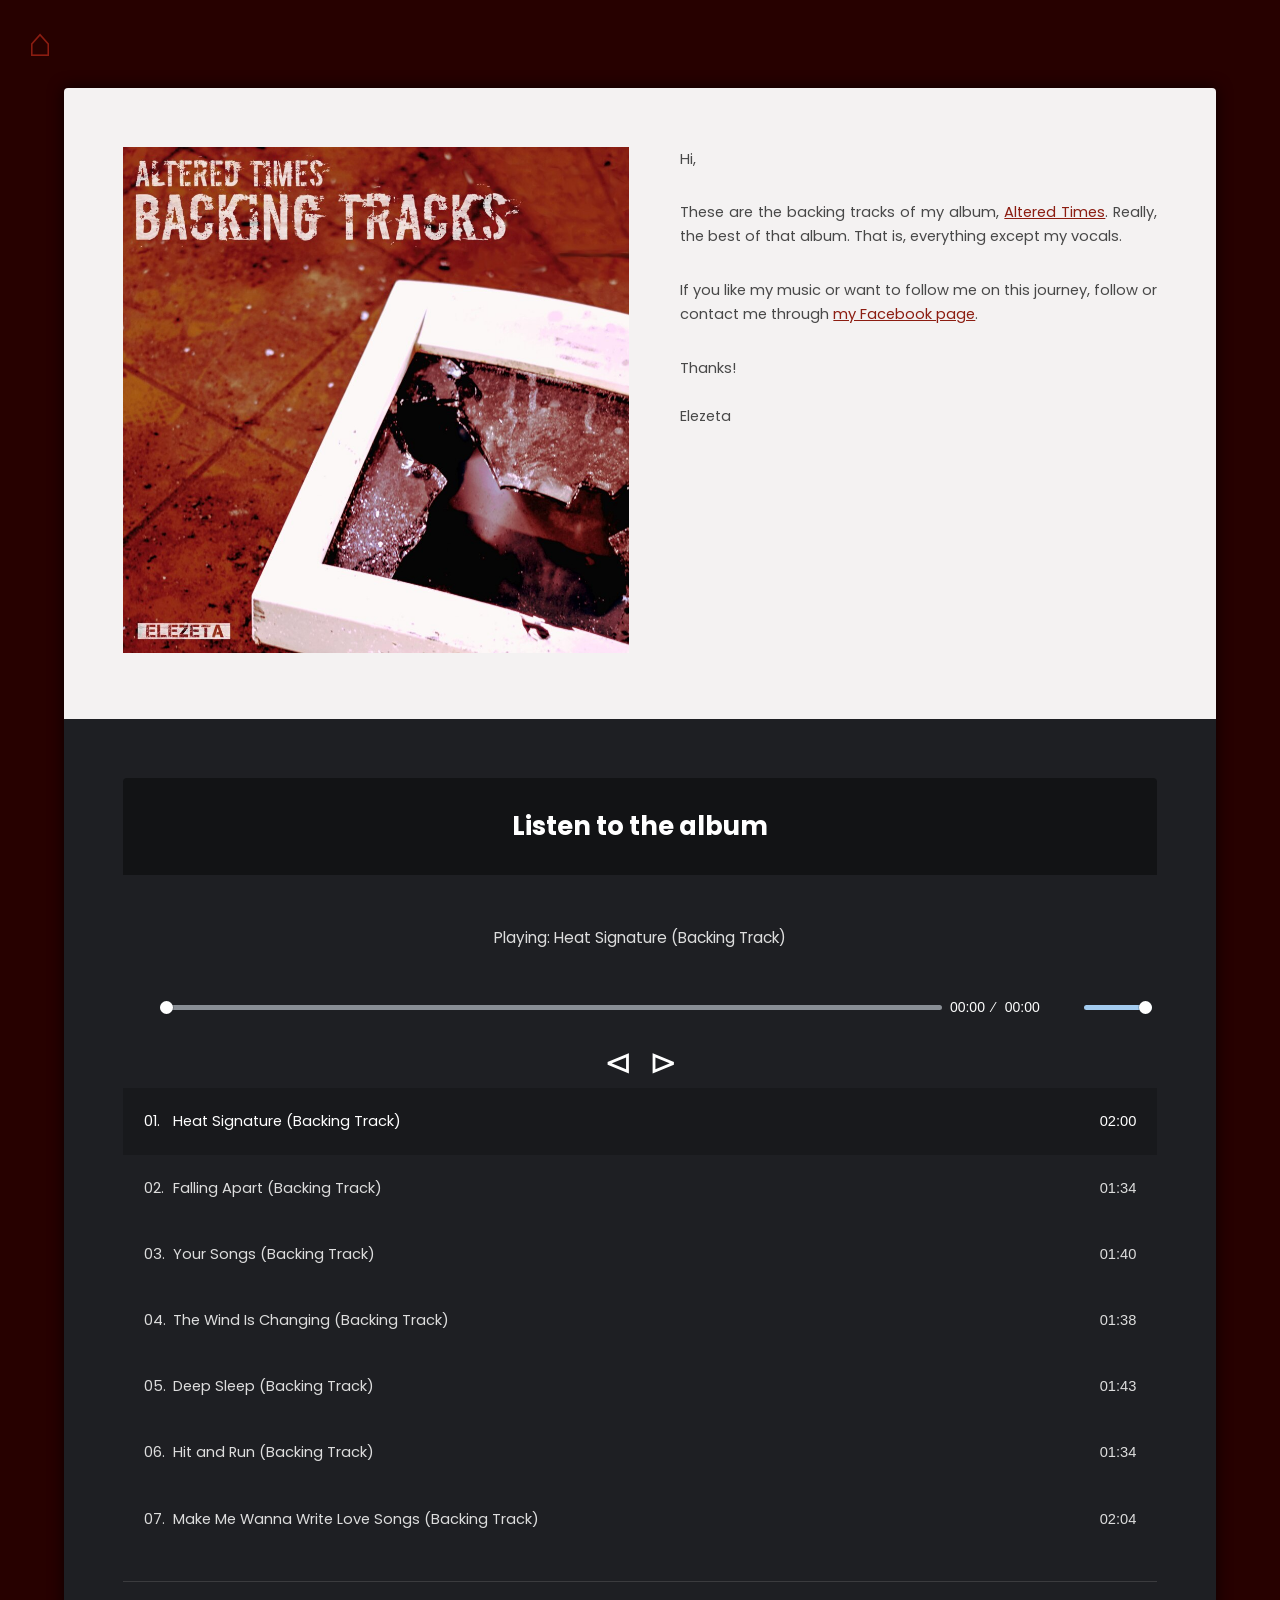
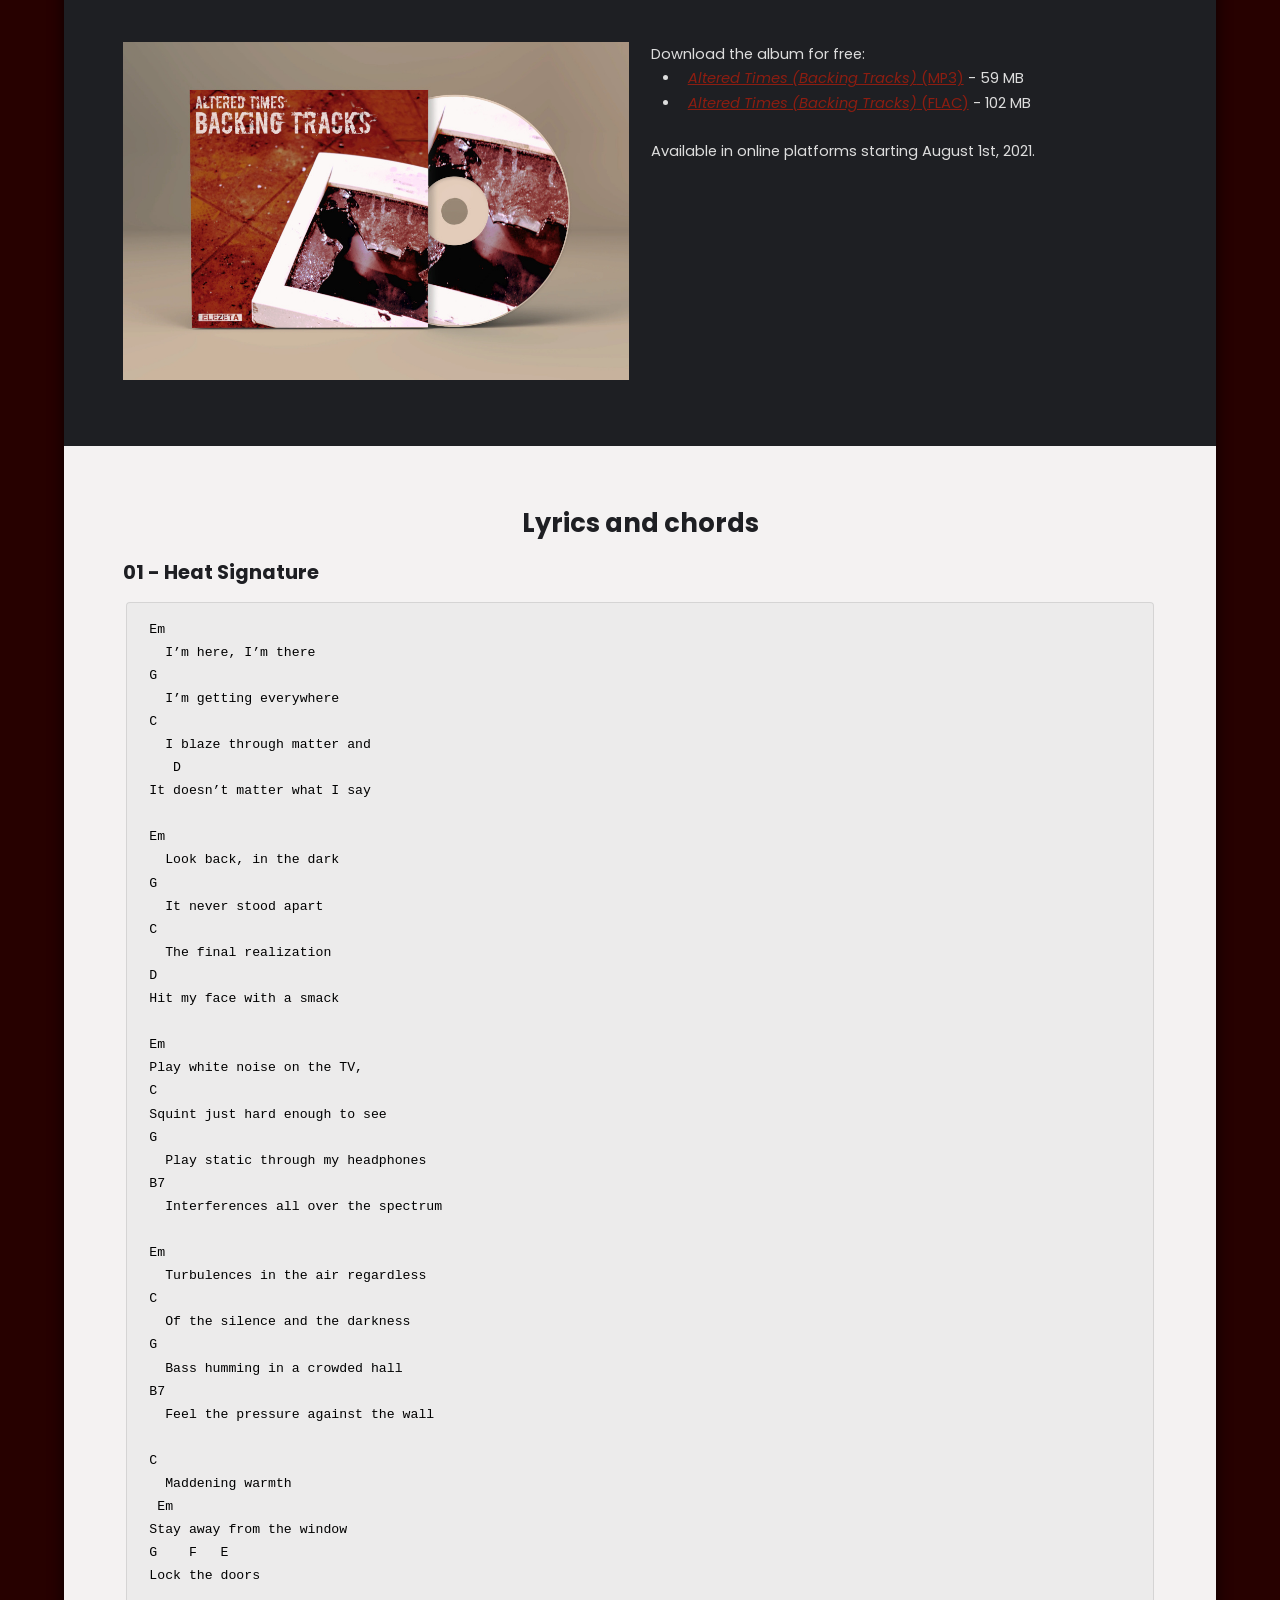
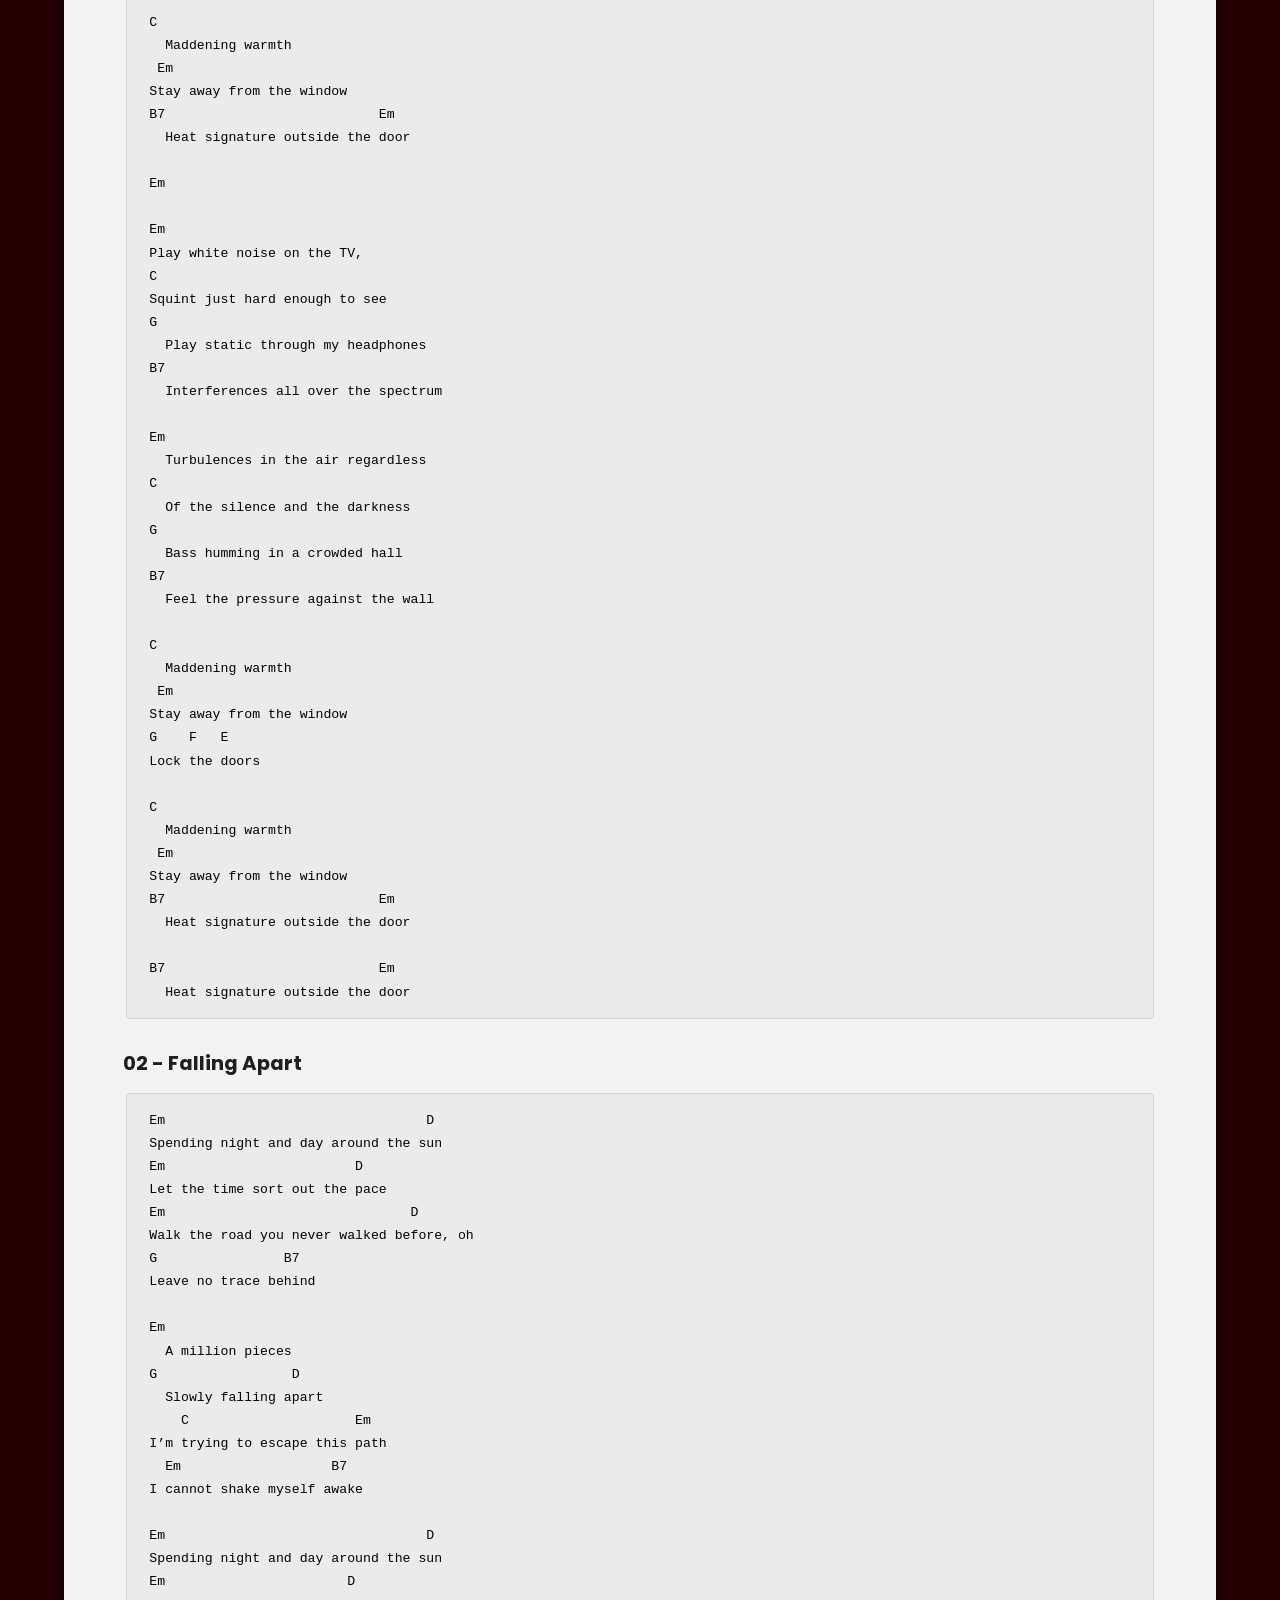
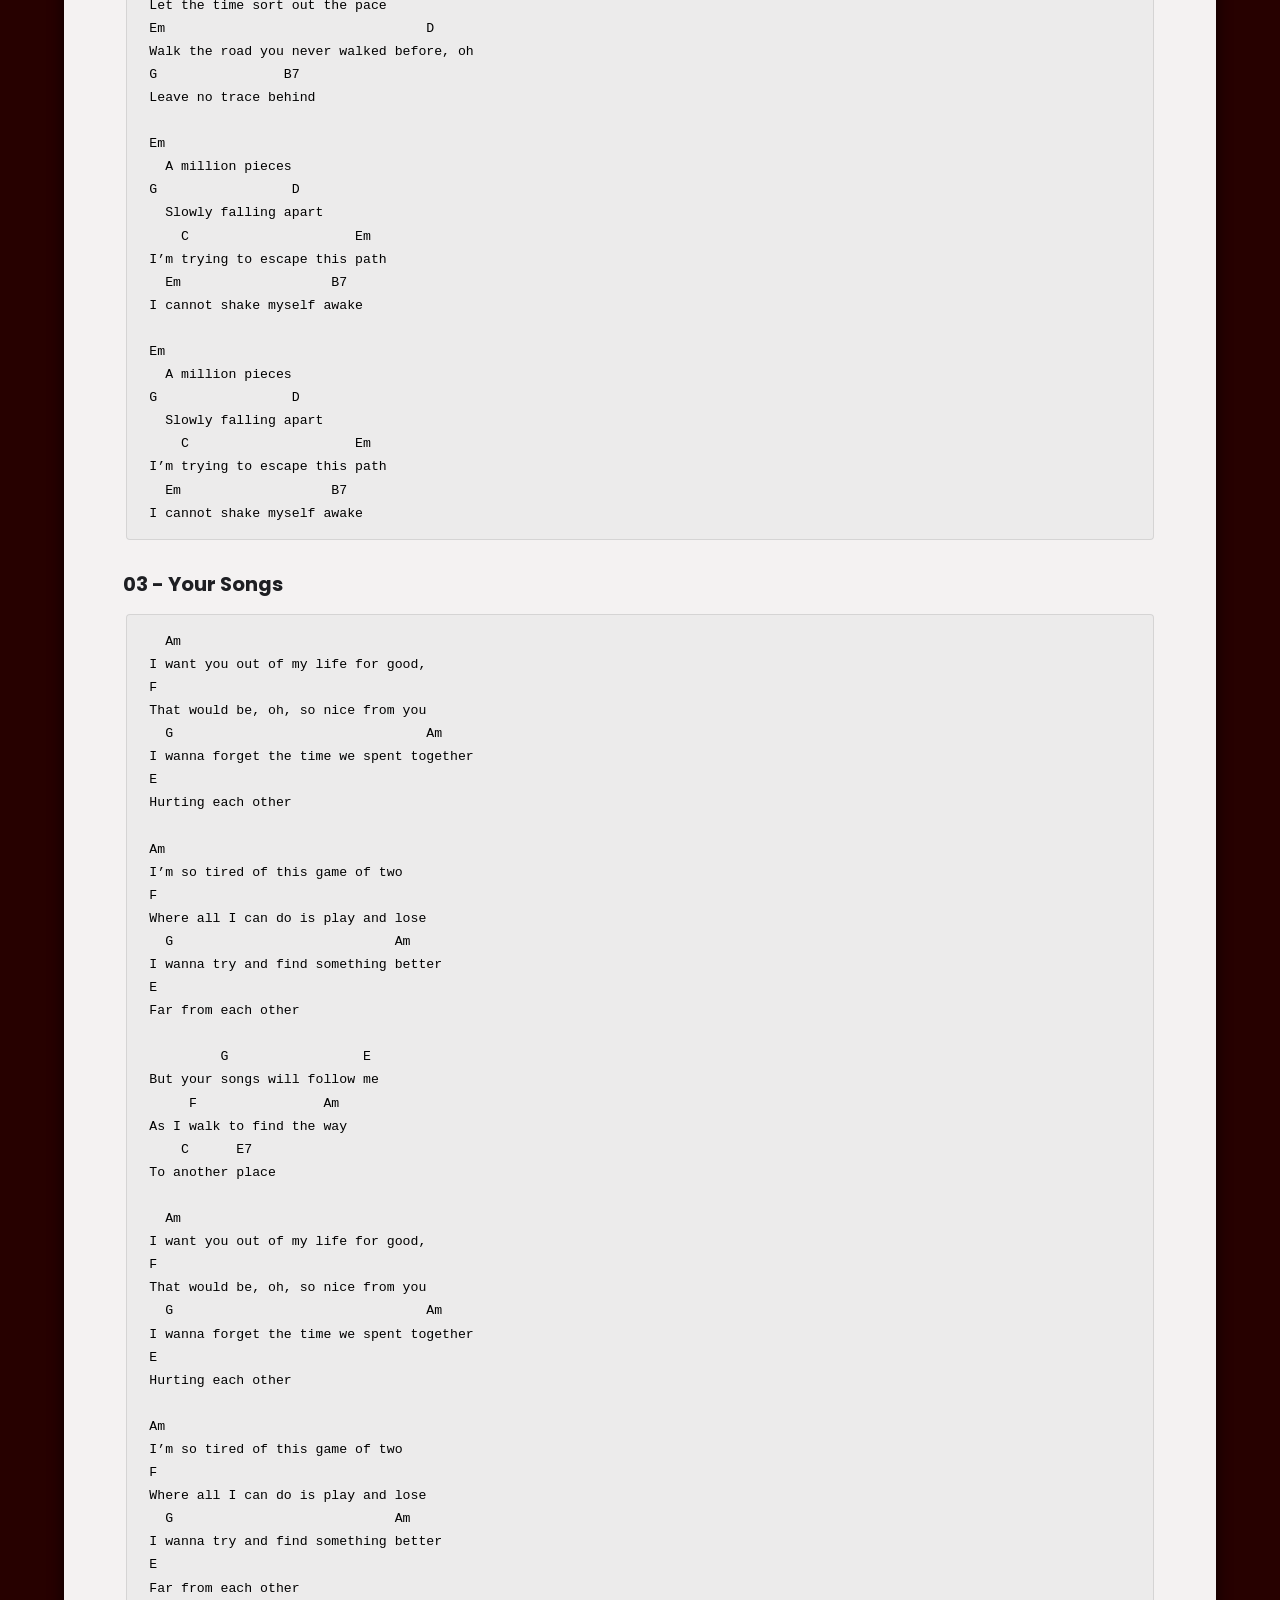
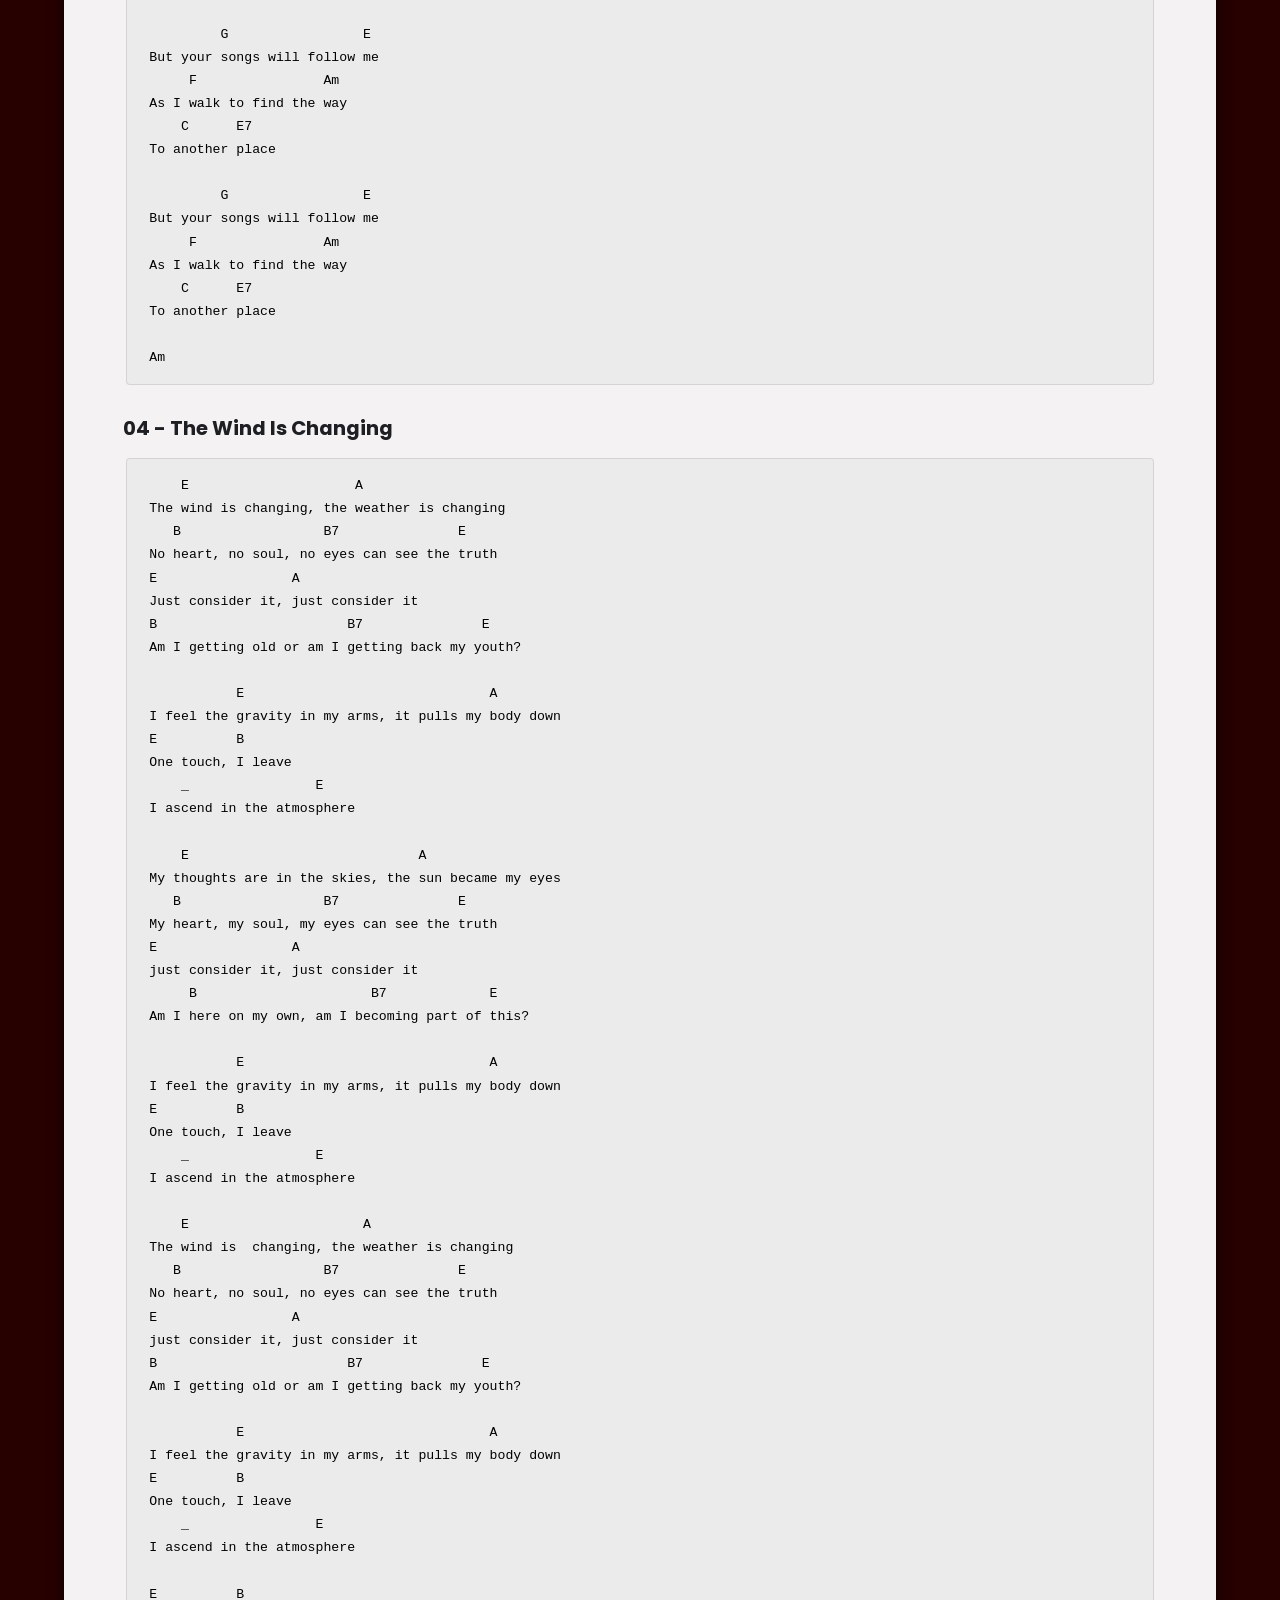
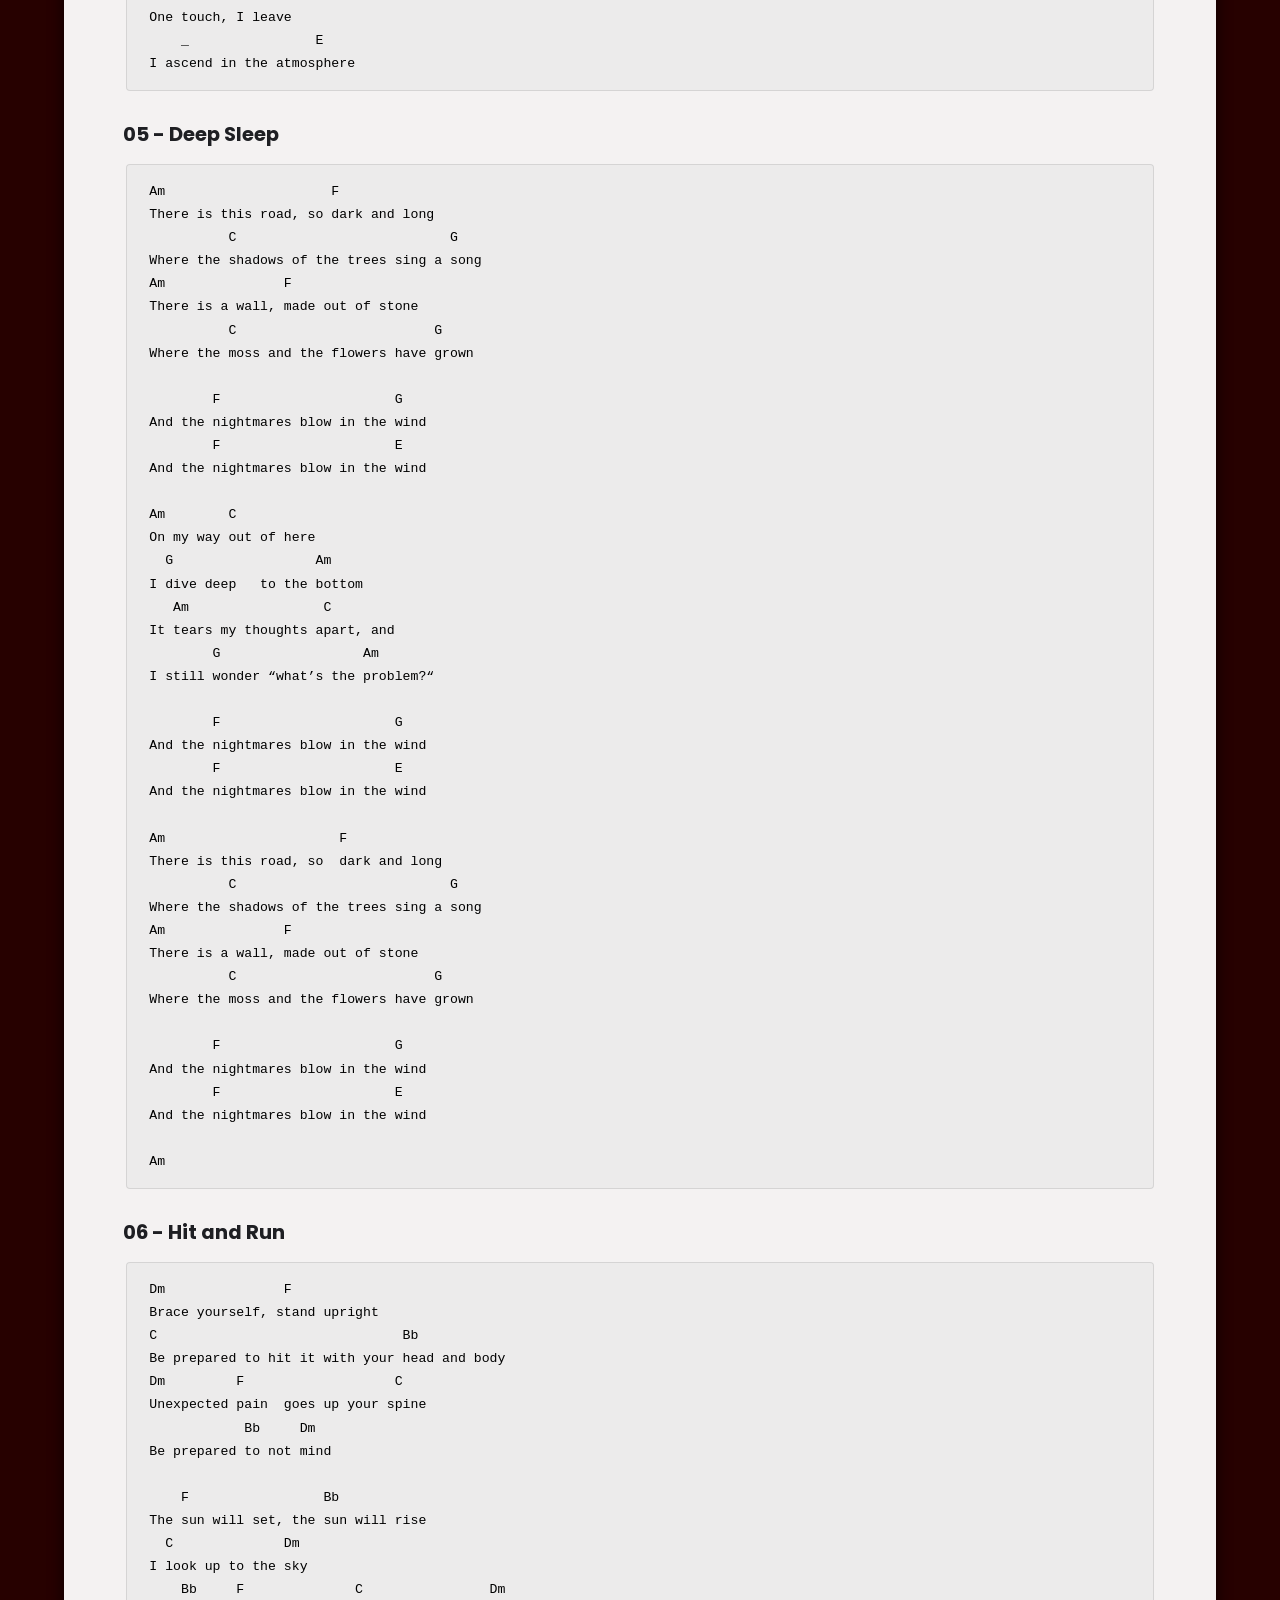
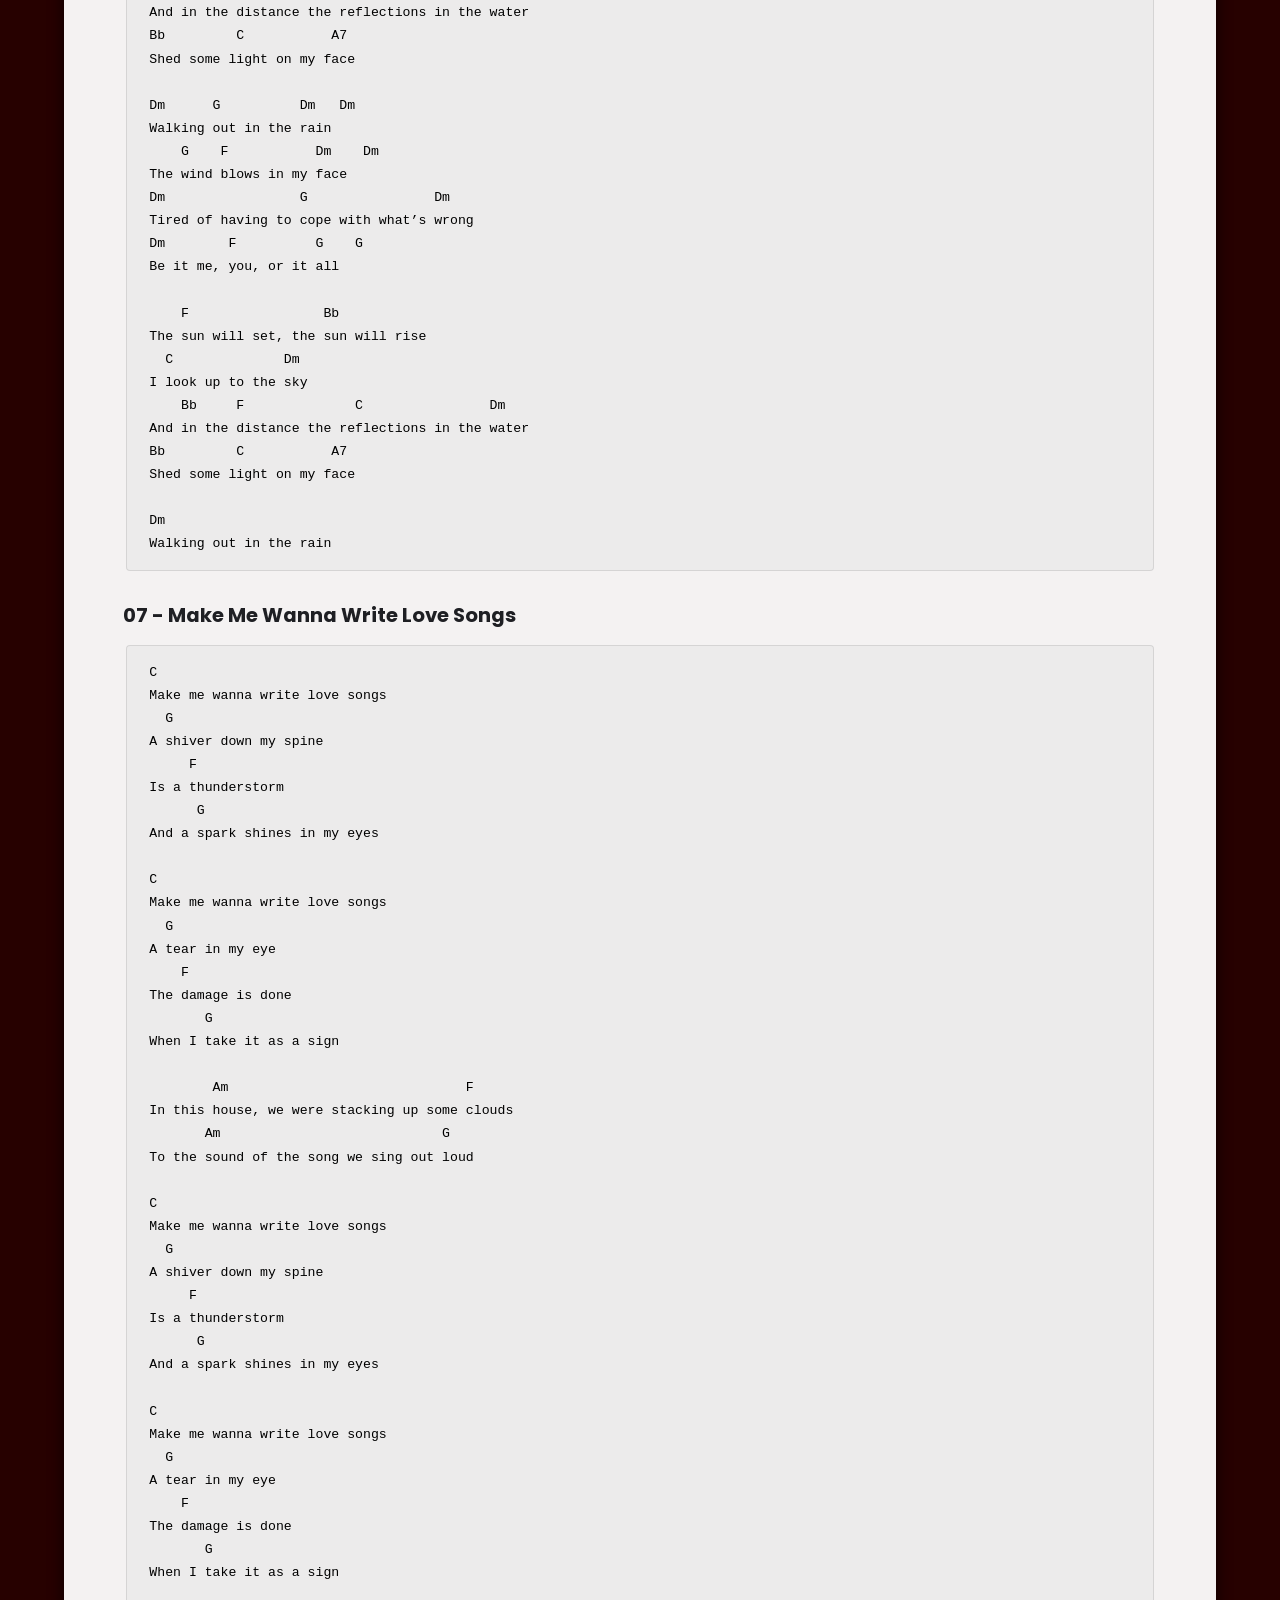
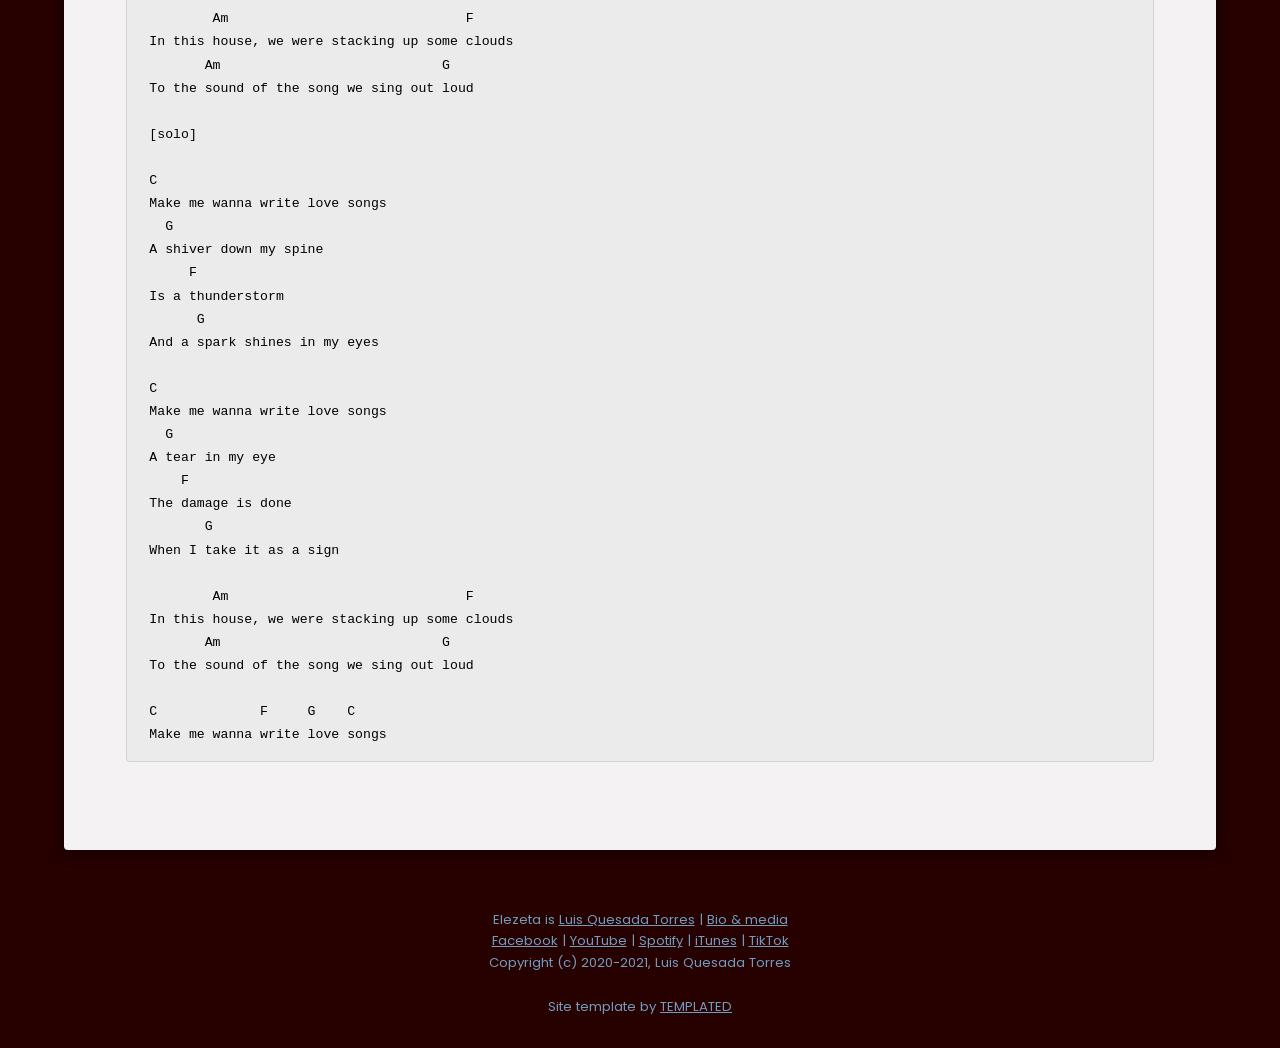
==== commit 442491f9: "Update" ====
--- a/altered-times-backing-tracks/index.html
+++ b/altered-times-backing-tracks/index.html
@@ -92,8 +92,8 @@
 		</div>
 		<div class="cell">
 			Download the album for free:<ul class="margin">
-				<li><a href="https://github.com/elezetamusic/elezetamusic.github.io/releases/download/altered-times-backing-tracks/Elezeta.-.Altered.Times.Backing.Tracks.mp3.zip"><i>Altered Times (Backing Tracks)</i> (MP3)</a> - 62 MB</li>
-				<li><a href="https://github.com/elezetamusic/elezetamusic.github.io/releases/download/altered-times-backing-tracks/Elezeta.-.Altered.Times.Backing.Tracks.flac.zip"><i>Altered Times (Backing Tracks)</i> (FLAC)</a> - 109 MB</li>
+				<li><a href="https://github.com/elezetamusic/elezetamusic.github.io/releases/download/altered-times-backing-tracks/Elezeta.-.Altered.Times.Backing.Tracks.mp3.zip"><i>Altered Times (Backing Tracks)</i> (MP3)</a> - 59 MB</li>
+				<li><a href="https://github.com/elezetamusic/elezetamusic.github.io/releases/download/altered-times-backing-tracks/Elezeta.-.Altered.Times.Backing.Tracks.flac.zip"><i>Altered Times (Backing Tracks)</i> (FLAC)</a> - 102 MB</li>
 			</ul>
 			<br/>
 
